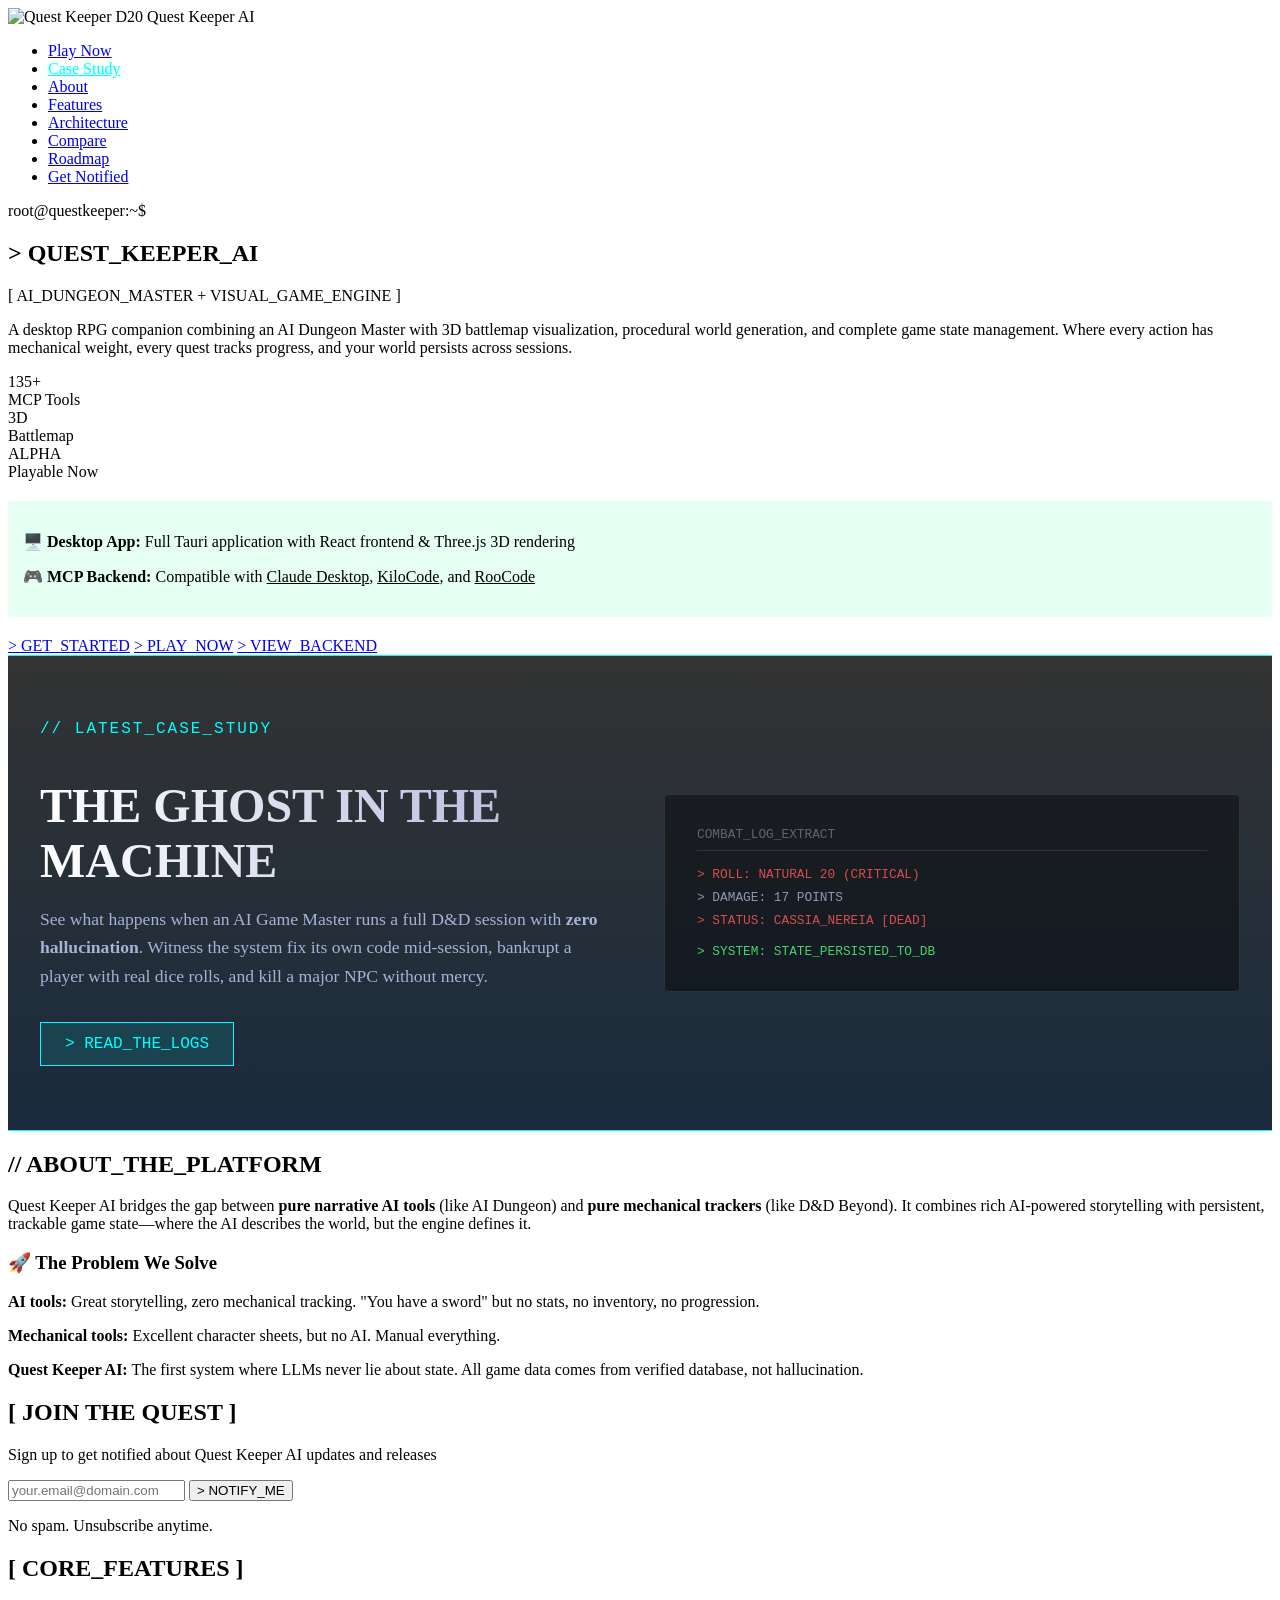
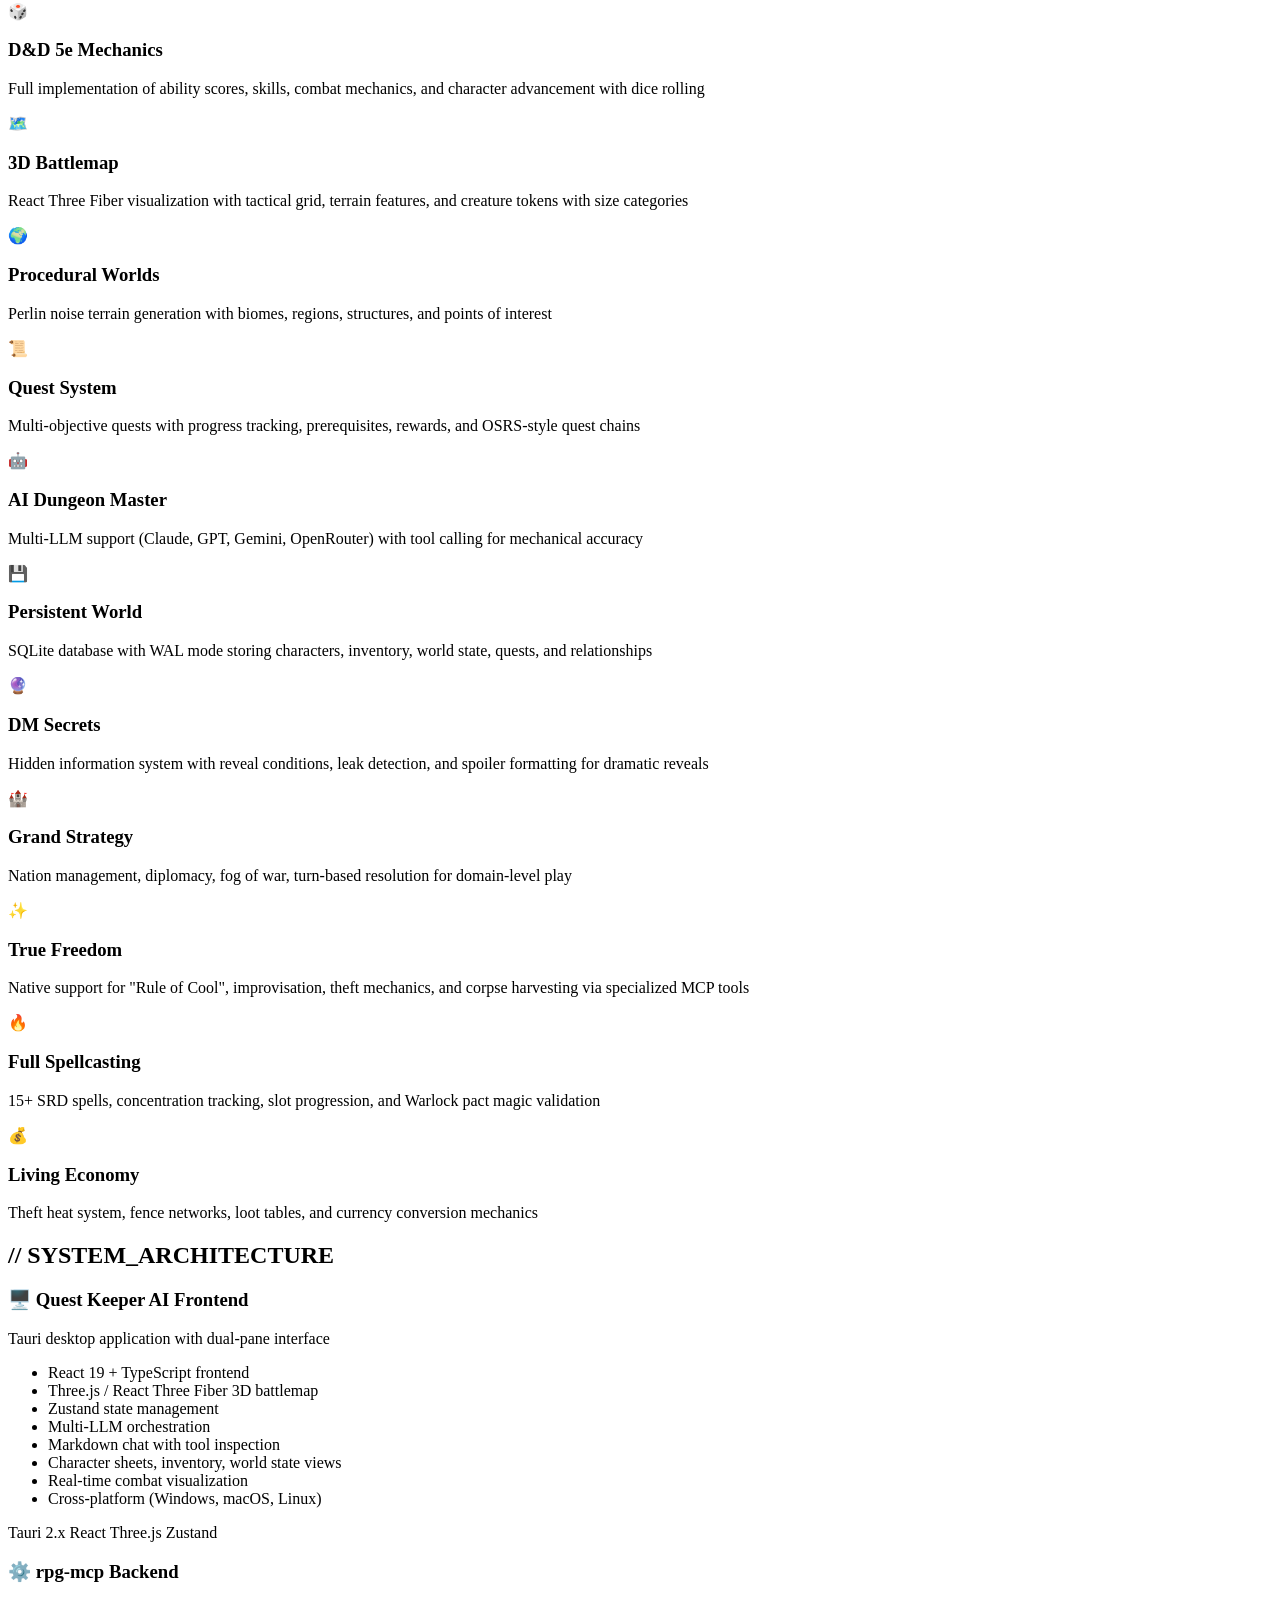
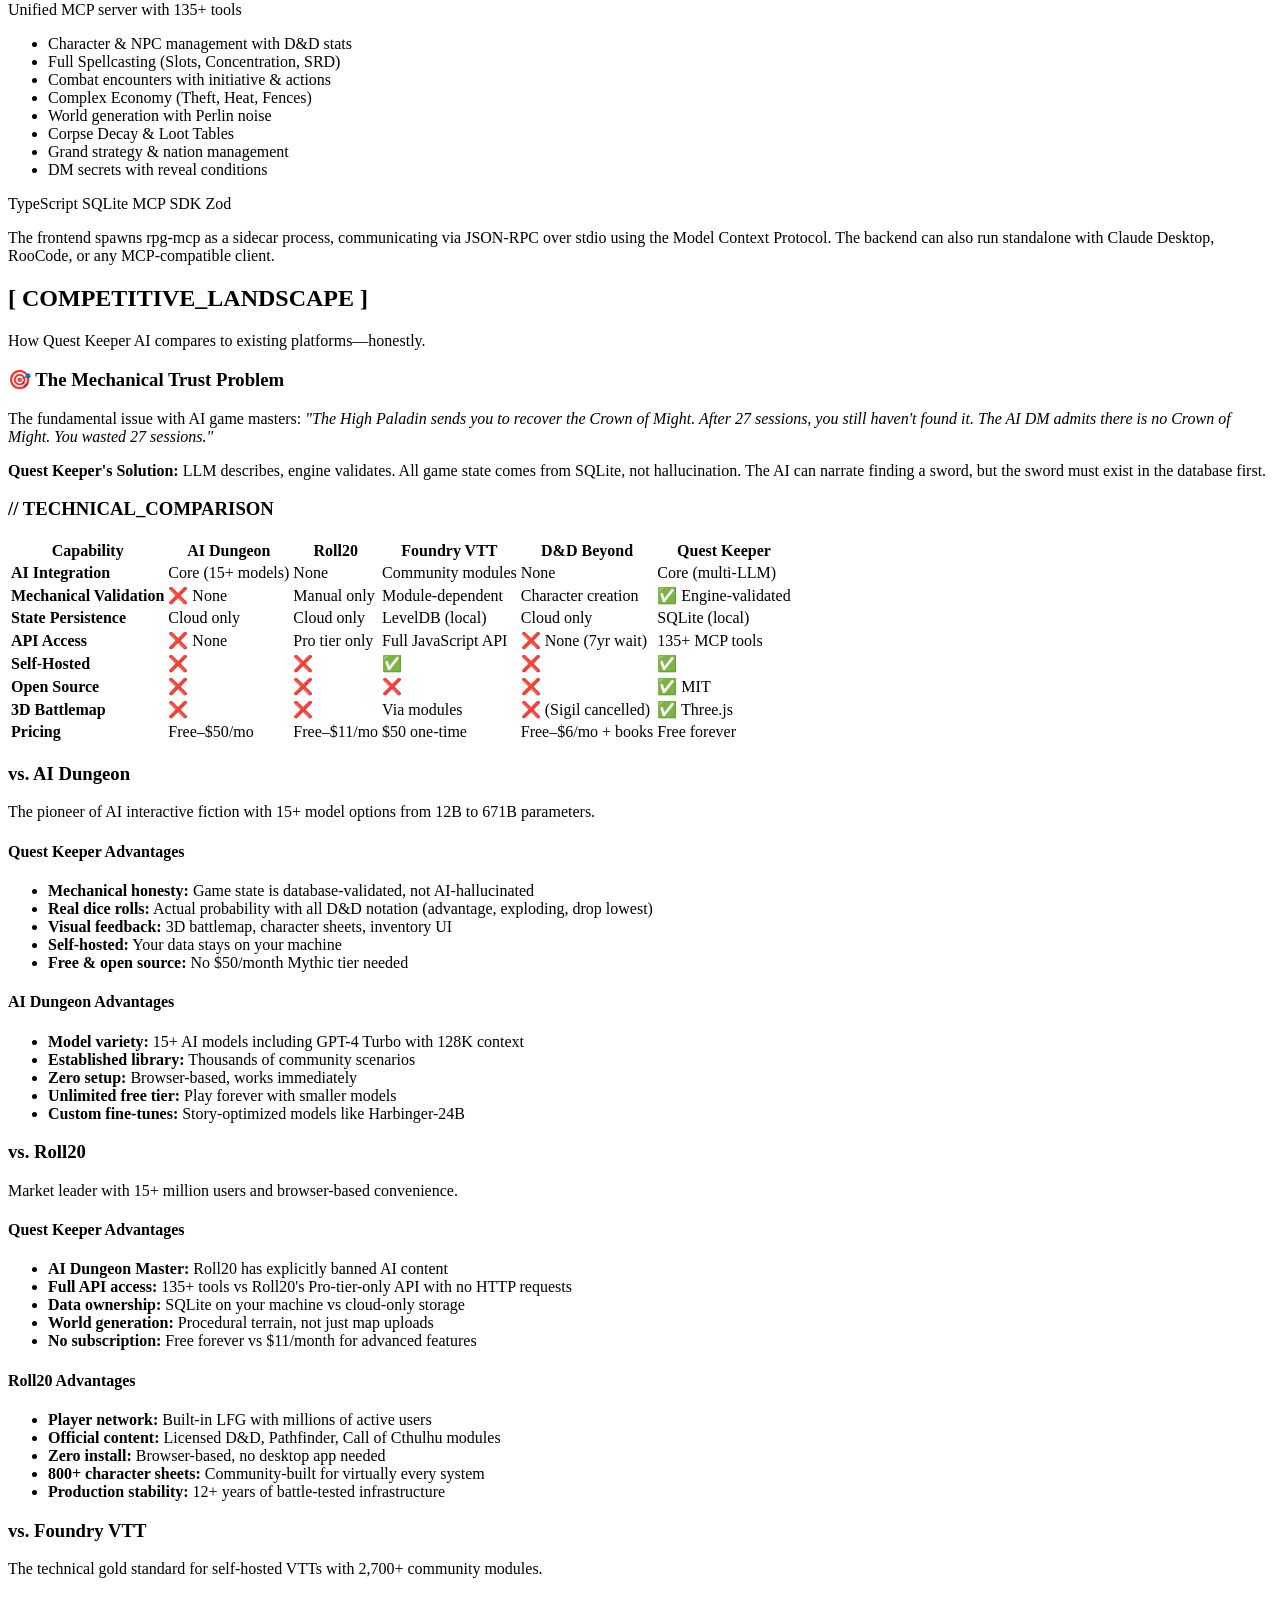
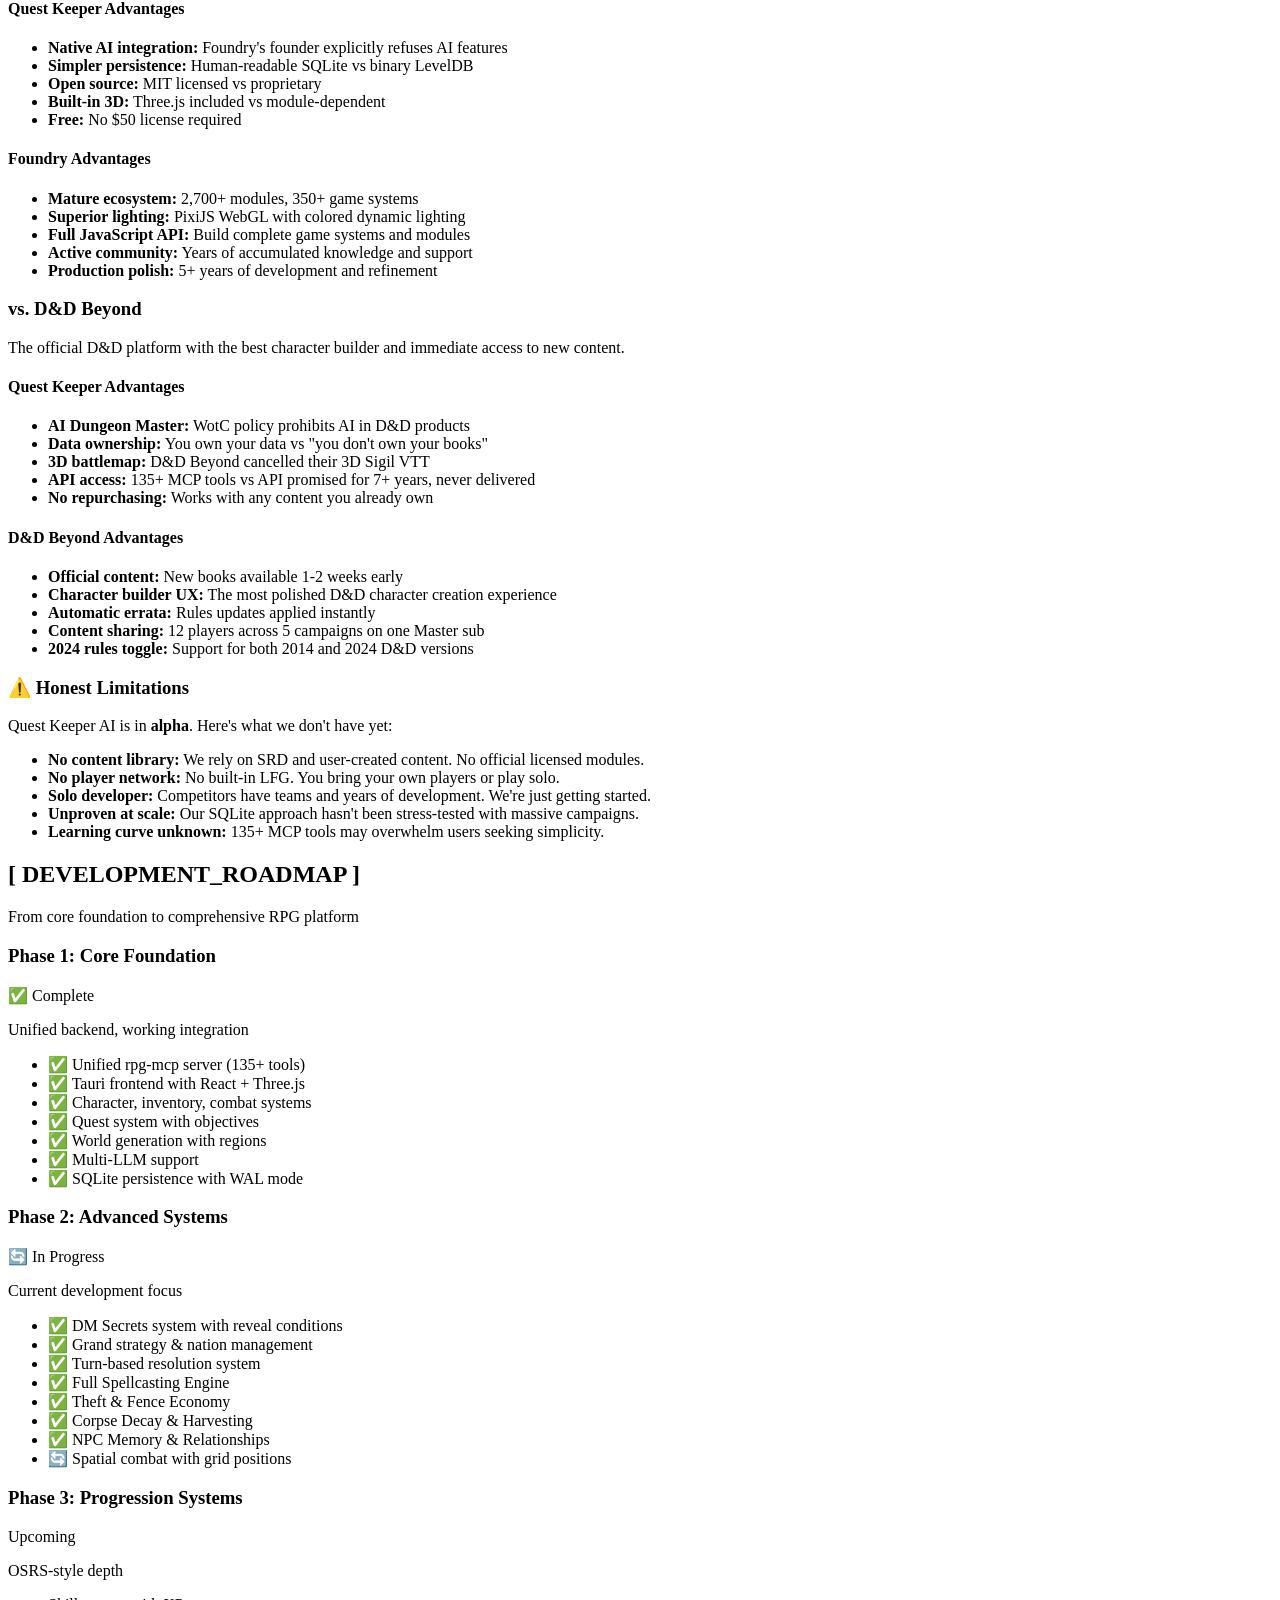
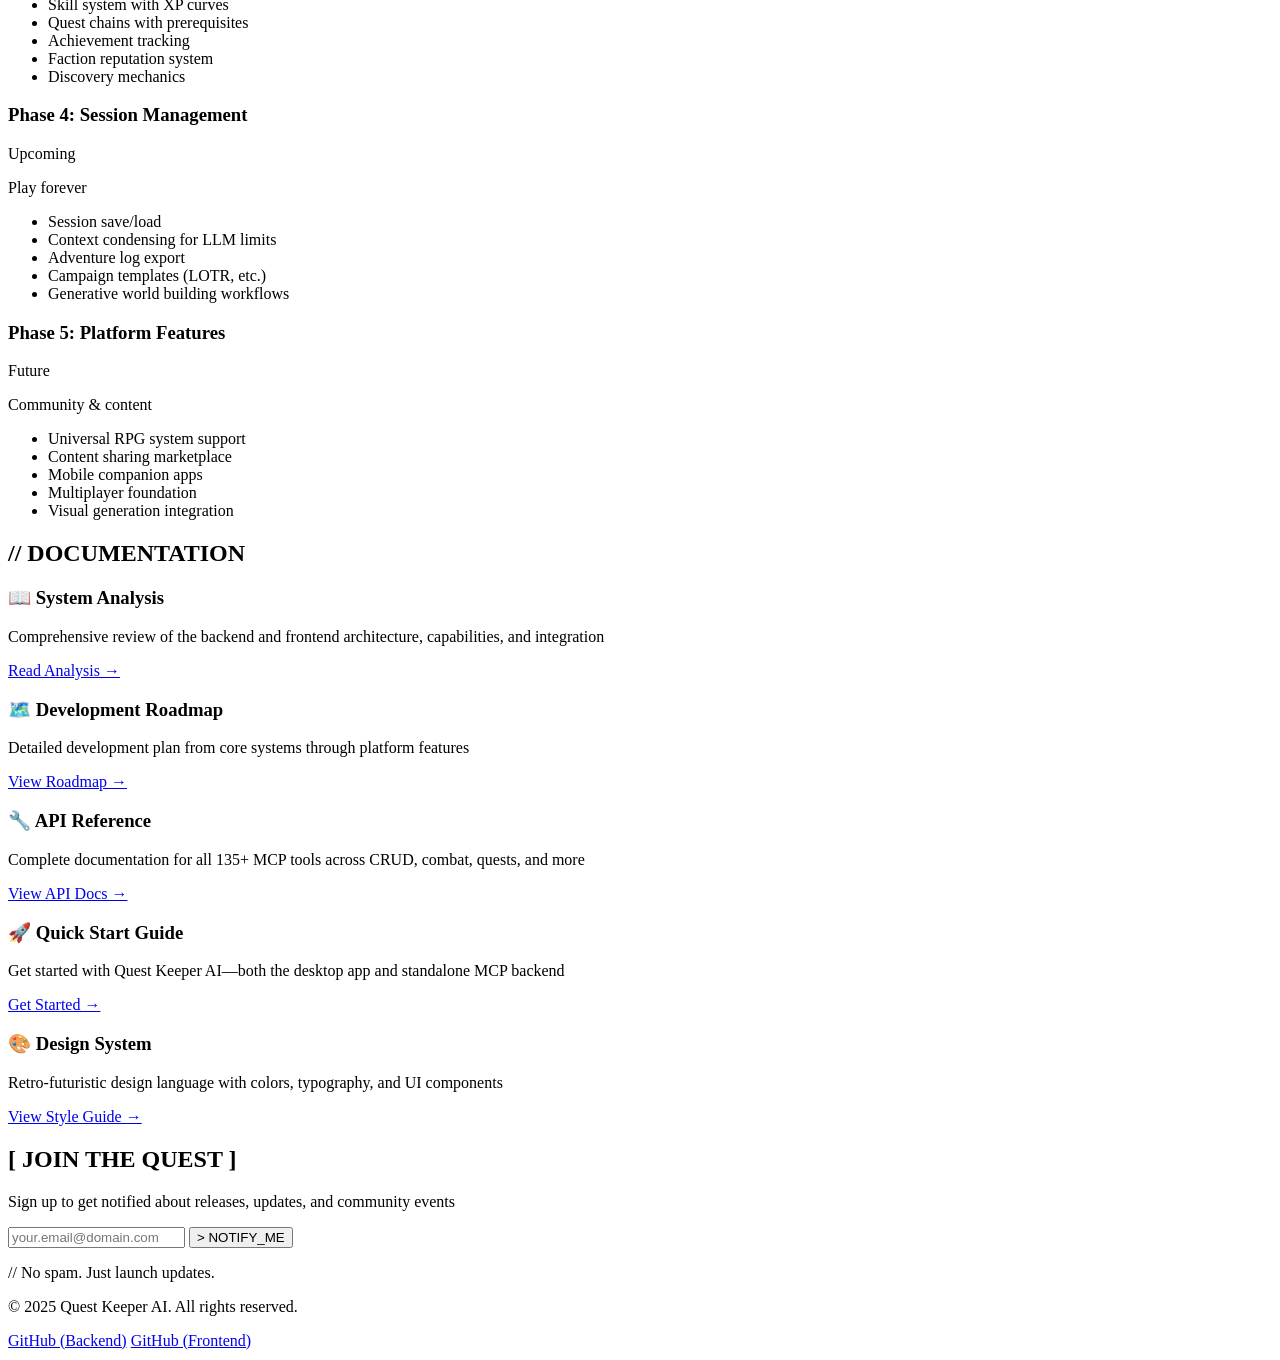
==== index.html @ 7a6593fa "feat: link production play experience" ====
<!DOCTYPE html>
<html lang="en">
  <head>
    <meta charset="UTF-8" />
    <meta name="viewport" content="width=device-width, initial-scale=1.0" />
    <title>
      Quest Keeper AI - AI-Powered RPG Companion with Visual Game Engine
    </title>
    <meta
      name="description"
      content="The first AI-powered tabletop RPG platform combining an AI Dungeon Master with 3D battlemap visualization, procedural world generation, and complete game state management."
    />
    <link rel="icon" type="image/svg+xml" href="/favicon.svg" />
    <link rel="stylesheet" href="styles.css" />
  </head>
  <body>
    <div class="container">
      <header>
        <nav>
          <div class="logo">
            <img src="/favicon.svg" alt="Quest Keeper D20" class="logo-icon" />
            Quest Keeper AI
          </div>
          <ul class="nav-links">
            <li><a href="https://play.questkeeperai.com" target="_blank" rel="noopener">Play Now</a></li>
            <li><a href="/showcase" style="color: #00ffff; text-shadow: 0 0 10px rgba(0,255,255,0.3);">Case Study</a></li>
            <li><a href="#about">About</a></li>
            <li><a href="#features">Features</a></li>
            <li><a href="#architecture">Architecture</a></li>
            <li><a href="#comparison">Compare</a></li>
            <li><a href="#roadmap">Roadmap</a></li>
            <li><a href="#signup">Get Notified</a></li>
          </ul>
        </nav>
      </header>

      <section class="hero">
        <div class="hero-content">
          <div class="terminal-prompt">root@questkeeper:~$</div>
          <h1>&gt; QUEST_KEEPER_AI</h1>
          <p class="tagline">[ AI_DUNGEON_MASTER + VISUAL_GAME_ENGINE ]</p>
          <p class="description">
            A desktop RPG companion combining an AI Dungeon Master with 3D
            battlemap visualization, procedural world generation, and complete
            game state management. Where every action has mechanical weight,
            every quest tracks progress, and your world persists across
            sessions.
          </p>
          <div class="hero-stats">
            <div class="stat">
              <div class="stat-number">135+</div>
              <div class="stat-label">MCP Tools</div>
            </div>
            <div class="stat">
              <div class="stat-number">3D</div>
              <div class="stat-label">Battlemap</div>
            </div>
            <div class="stat">
              <div class="stat-number">ALPHA</div>
              <div class="stat-label">Playable Now</div>
            </div>
          </div>
          <div
            style="
              margin: 20px 0;
              padding: 15px;
              background: rgba(0, 255, 136, 0.1);
              border: 1px solid var(--primary);
              border-radius: 4px;
            "
          >
            <p style="margin-bottom: 10px">
              <strong>🖥️ Desktop App:</strong> Full Tauri application with React
              frontend &amp; Three.js 3D rendering
            </p>
            <p>
              <strong>🎮 MCP Backend:</strong> Compatible with
              <a
                href="https://claude.ai/download"
                target="_blank"
                style="color: var(--primary)"
                >Claude Desktop</a
              >,
              <a
                href="https://kilocode.ai"
                target="_blank"
                style="color: var(--primary)"
                >KiloCode</a
              >, and
              <a
                href="https://roocode.com"
                target="_blank"
                style="color: var(--primary)"
                >RooCode</a
              >
            </p>
          </div>
          <a href="/quickstart" class="cta-button">&gt; GET_STARTED</a>
          <a
            href="https://play.questkeeperai.com"
            target="_blank"
            rel="noopener"
            class="cta-button secondary"
            >&gt; PLAY_NOW</a
          >
          <a
            href="https://github.com/Mnehmos/rpg-mcp"
            target="_blank"
            class="cta-button secondary"
            >&gt; VIEW_BACKEND</a
          >
        </div>
      </section>

      <!-- SHOWCASE PROMO -->
      <section class="showcase-promo" style="background: linear-gradient(180deg, rgba(0,0,0,0.8), rgba(0,20,40,0.9)); border-top: 1px solid #00ffff; border-bottom: 1px solid #00ffff; padding: 4rem 2rem; position: relative; overflow: hidden;">
        <div style="max-width: 1200px; margin: 0 auto; display: grid; grid-template-columns: 1fr 1fr; gap: 3rem; align-items: center;">
          <div class="promo-content">
            <div style="font-family: 'Share Tech Mono', monospace; color: #00ffff; letter-spacing: 2px; margin-bottom: 1rem;">// LATEST_CASE_STUDY</div>
            <h2 style="font-size: 3rem; margin-bottom: 1rem; background: linear-gradient(90deg, #fff, #a9b1d6); -webkit-background-clip: text; -webkit-text-fill-color: transparent; background-clip: text;">THE GHOST IN THE MACHINE</h2>
            <p style="color: #a9b1d6; font-size: 1.1rem; line-height: 1.6; margin-bottom: 2rem;">
              See what happens when an AI Game Master runs a full D&D session with <strong>zero hallucination</strong>. 
              Witness the system fix its own code mid-session, bankrupt a player with real dice rolls, and kill a major NPC without mercy.
            </p>
            <div style="display: flex; gap: 1rem;">
              <a href="/showcase" class="cta-button" style="background: rgba(0, 255, 255, 0.1); border: 1px solid #00ffff; color: #00ffff; text-decoration: none; padding: 0.75rem 1.5rem; font-family: 'Share Tech Mono', monospace;">&gt; READ_THE_LOGS</a>
            </div>
          </div>
          <div class="promo-visual" style="background: rgba(0,0,0,0.5); border: 1px solid #333; padding: 2rem; border-radius: 4px; font-family: 'IBM Plex Mono', monospace; font-size: 0.8rem; opacity: 0.8;">
            <div style="color: #6b7280; border-bottom: 1px solid #333; margin-bottom: 1rem; padding-bottom: 0.5rem;">COMBAT_LOG_EXTRACT</div>
            <div style="color: #ff5555; margin-bottom: 0.5rem;">&gt; ROLL: NATURAL 20 (CRITICAL)</div>
            <div style="color: #a9b1d6; margin-bottom: 0.5rem;">&gt; DAMAGE: 17 POINTS</div>
            <div style="color: #ff5555; margin-bottom: 0.5rem;">&gt; STATUS: CASSIA_NEREIA [DEAD]</div>
            <div style="color: #50fa7b; margin-top: 1rem;">&gt; SYSTEM: STATE_PERSISTED_TO_DB</div>
          </div>
        </div>
      </section>

      <section id="about" class="about">
        <h2>// ABOUT_THE_PLATFORM</h2>
        <p>
          Quest Keeper AI bridges the gap between
          <strong>pure narrative AI tools</strong> (like AI Dungeon) and
          <strong>pure mechanical trackers</strong> (like D&D Beyond). It
          combines rich AI-powered storytelling with persistent, trackable game
          state—where the AI describes the world, but the engine defines it.
        </p>
        <div class="key-innovation">
          <h3>🚀 The Problem We Solve</h3>
          <p>
            <strong>AI tools:</strong> Great storytelling, zero mechanical
            tracking. "You have a sword" but no stats, no inventory, no
            progression.
          </p>
          <p style="margin-top: 10px">
            <strong>Mechanical tools:</strong> Excellent character sheets, but
            no AI. Manual everything.
          </p>
          <p style="margin-top: 10px">
            <strong>Quest Keeper AI:</strong> The first system where LLMs never
            lie about state. All game data comes from verified database, not
            hallucination.
          </p>
        </div>
      </section>

      <section class="email-signup">
        <div class="signup-container">
          <h2>[ JOIN THE QUEST ]</h2>
          <p>
            Sign up to get notified about Quest Keeper AI updates and releases
          </p>
          <form
            class="signup-form"
            action="https://formspree.io/f/mnnlqvaw"
            method="POST"
          >
            <input
              type="email"
              name="email"
              placeholder="your.email@domain.com"
              required
            />
            <input
              type="hidden"
              name="_subject"
              value="New Quest Keeper AI Signup"
            />
            <button type="submit" class="signup-button">&gt; NOTIFY_ME</button>
          </form>
          <p class="privacy-note">No spam. Unsubscribe anytime.</p>
        </div>
      </section>

      <section id="features" class="features">
        <h2>[ CORE_FEATURES ]</h2>
        <div class="feature-grid">
          <div class="feature-card">
            <div class="feature-icon">🎲</div>
            <h3>D&D 5e Mechanics</h3>
            <p>
              Full implementation of ability scores, skills, combat mechanics,
              and character advancement with dice rolling
            </p>
          </div>
          <div class="feature-card">
            <div class="feature-icon">🗺️</div>
            <h3>3D Battlemap</h3>
            <p>
              React Three Fiber visualization with tactical grid, terrain
              features, and creature tokens with size categories
            </p>
          </div>
          <div class="feature-card">
            <div class="feature-icon">🌍</div>
            <h3>Procedural Worlds</h3>
            <p>
              Perlin noise terrain generation with biomes, regions, structures,
              and points of interest
            </p>
          </div>
          <div class="feature-card">
            <div class="feature-icon">📜</div>
            <h3>Quest System</h3>
            <p>
              Multi-objective quests with progress tracking, prerequisites,
              rewards, and OSRS-style quest chains
            </p>
          </div>
          <div class="feature-card">
            <div class="feature-icon">🤖</div>
            <h3>AI Dungeon Master</h3>
            <p>
              Multi-LLM support (Claude, GPT, Gemini, OpenRouter) with tool
              calling for mechanical accuracy
            </p>
          </div>
          <div class="feature-card">
            <div class="feature-icon">💾</div>
            <h3>Persistent World</h3>
            <p>
              SQLite database with WAL mode storing characters, inventory, world
              state, quests, and relationships
            </p>
          </div>
          <div class="feature-card">
            <div class="feature-icon">🔮</div>
            <h3>DM Secrets</h3>
            <p>
              Hidden information system with reveal conditions, leak detection,
              and spoiler formatting for dramatic reveals
            </p>
          </div>
          <div class="feature-card">
            <div class="feature-icon">🏰</div>
            <h3>Grand Strategy</h3>
            <p>
              Nation management, diplomacy, fog of war, turn-based resolution
              for domain-level play
            </p>
          </div>
          <div class="feature-card">
            <div class="feature-icon">✨</div>
            <h3>True Freedom</h3>
            <p>
              Native support for "Rule of Cool", improvisation, theft mechanics,
              and corpse harvesting via specialized MCP tools
            </p>
          </div>
          <div class="feature-card">
            <div class="feature-icon">🔥</div>
            <h3>Full Spellcasting</h3>
            <p>
              15+ SRD spells, concentration tracking, slot progression, and
              Warlock pact magic validation
            </p>
          </div>
          <div class="feature-card">
            <div class="feature-icon">💰</div>
            <h3>Living Economy</h3>
            <p>
              Theft heat system, fence networks, loot tables, and currency
              conversion mechanics
            </p>
          </div>
        </div>
      </section>

      <section id="architecture" class="architecture">
        <h2>// SYSTEM_ARCHITECTURE</h2>
        <div class="architecture-diagram">
          <div class="server-card">
            <h3>🖥️ Quest Keeper AI Frontend</h3>
            <p class="server-desc">
              Tauri desktop application with dual-pane interface
            </p>
            <ul class="server-features">
              <li>React 19 + TypeScript frontend</li>
              <li>Three.js / React Three Fiber 3D battlemap</li>
              <li>Zustand state management</li>
              <li>Multi-LLM orchestration</li>
              <li>Markdown chat with tool inspection</li>
              <li>Character sheets, inventory, world state views</li>
              <li>Real-time combat visualization</li>
              <li>Cross-platform (Windows, macOS, Linux)</li>
            </ul>
            <div class="tech-stack">
              <span class="tech-badge">Tauri 2.x</span>
              <span class="tech-badge">React</span>
              <span class="tech-badge">Three.js</span>
              <span class="tech-badge">Zustand</span>
            </div>
          </div>

          <div class="server-card">
            <h3>⚙️ rpg-mcp Backend</h3>
            <p class="server-desc">Unified MCP server with 135+ tools</p>
            <ul class="server-features">
              <li>Character &amp; NPC management with D&D stats</li>
              <li>Full Spellcasting (Slots, Concentration, SRD)</li>
              <li>Combat encounters with initiative &amp; actions</li>
              <li>Complex Economy (Theft, Heat, Fences)</li>
              <li>World generation with Perlin noise</li>
              <li>Corpse Decay &amp; Loot Tables</li>
              <li>Grand strategy &amp; nation management</li>
              <li>DM secrets with reveal conditions</li>
            </ul>
            <div class="tech-stack">
              <span class="tech-badge">TypeScript</span>
              <span class="tech-badge">SQLite</span>
              <span class="tech-badge">MCP SDK</span>
              <span class="tech-badge">Zod</span>
            </div>
          </div>
        </div>
        <div class="integration-note">
          <p>
            The frontend spawns rpg-mcp as a sidecar process, communicating via
            JSON-RPC over stdio using the Model Context Protocol. The backend
            can also run standalone with Claude Desktop, RooCode, or any
            MCP-compatible client.
          </p>
        </div>
      </section>

      <section id="comparison" class="comparison">
        <h2>[ COMPETITIVE_LANDSCAPE ]</h2>
        <p class="comparison-intro">
          How Quest Keeper AI compares to existing platforms—honestly.
        </p>

        <!-- The Core Problem -->
        <div class="trust-problem">
          <h3>🎯 The Mechanical Trust Problem</h3>
          <p>
            The fundamental issue with AI game masters:
            <em
              >"The High Paladin sends you to recover the Crown of Might. After
              27 sessions, you still haven't found it. The AI DM admits there is
              no Crown of Might. You wasted 27 sessions."</em
            >
          </p>
          <p style="margin-top: 10px">
            <strong>Quest Keeper's Solution:</strong> LLM describes, engine
            validates. All game state comes from SQLite, not hallucination. The
            AI can narrate finding a sword, but the sword must exist in the
            database first.
          </p>
        </div>

        <!-- Comparison Matrix -->
        <div class="comparison-matrix">
          <h3>// TECHNICAL_COMPARISON</h3>
          <div class="matrix-scroll">
            <table class="matrix-table">
              <thead>
                <tr>
                  <th>Capability</th>
                  <th>AI Dungeon</th>
                  <th>Roll20</th>
                  <th>Foundry VTT</th>
                  <th>D&D Beyond</th>
                  <th class="highlight">Quest Keeper</th>
                </tr>
              </thead>
              <tbody>
                <tr>
                  <td><strong>AI Integration</strong></td>
                  <td>Core (15+ models)</td>
                  <td>None</td>
                  <td>Community modules</td>
                  <td>None</td>
                  <td class="highlight">Core (multi-LLM)</td>
                </tr>
                <tr>
                  <td><strong>Mechanical Validation</strong></td>
                  <td>❌ None</td>
                  <td>Manual only</td>
                  <td>Module-dependent</td>
                  <td>Character creation</td>
                  <td class="highlight">✅ Engine-validated</td>
                </tr>
                <tr>
                  <td><strong>State Persistence</strong></td>
                  <td>Cloud only</td>
                  <td>Cloud only</td>
                  <td>LevelDB (local)</td>
                  <td>Cloud only</td>
                  <td class="highlight">SQLite (local)</td>
                </tr>
                <tr>
                  <td><strong>API Access</strong></td>
                  <td>❌ None</td>
                  <td>Pro tier only</td>
                  <td>Full JavaScript API</td>
                  <td>❌ None (7yr wait)</td>
                  <td class="highlight">135+ MCP tools</td>
                </tr>
                <tr>
                  <td><strong>Self-Hosted</strong></td>
                  <td>❌</td>
                  <td>❌</td>
                  <td>✅</td>
                  <td>❌</td>
                  <td class="highlight">✅</td>
                </tr>
                <tr>
                  <td><strong>Open Source</strong></td>
                  <td>❌</td>
                  <td>❌</td>
                  <td>❌</td>
                  <td>❌</td>
                  <td class="highlight">✅ MIT</td>
                </tr>
                <tr>
                  <td><strong>3D Battlemap</strong></td>
                  <td>❌</td>
                  <td>❌</td>
                  <td>Via modules</td>
                  <td>❌ (Sigil cancelled)</td>
                  <td class="highlight">✅ Three.js</td>
                </tr>
                <tr>
                  <td><strong>Pricing</strong></td>
                  <td>Free–$50/mo</td>
                  <td>Free–$11/mo</td>
                  <td>$50 one-time</td>
                  <td>Free–$6/mo + books</td>
                  <td class="highlight">Free forever</td>
                </tr>
              </tbody>
            </table>
          </div>
        </div>

        <!-- Detailed Comparisons -->
        <div class="detailed-comparisons">
          <div class="comparison-card detailed">
            <h3>vs. AI Dungeon</h3>
            <p class="competitor-desc">
              The pioneer of AI interactive fiction with 15+ model options from
              12B to 671B parameters.
            </p>
            <div class="comparison-columns">
              <div class="advantages">
                <h4>Quest Keeper Advantages</h4>
                <ul>
                  <li>
                    <strong>Mechanical honesty:</strong> Game state is
                    database-validated, not AI-hallucinated
                  </li>
                  <li>
                    <strong>Real dice rolls:</strong> Actual probability with
                    all D&D notation (advantage, exploding, drop lowest)
                  </li>
                  <li>
                    <strong>Visual feedback:</strong> 3D battlemap, character
                    sheets, inventory UI
                  </li>
                  <li>
                    <strong>Self-hosted:</strong> Your data stays on your
                    machine
                  </li>
                  <li>
                    <strong>Free &amp; open source:</strong> No $50/month Mythic
                    tier needed
                  </li>
                </ul>
              </div>
              <div class="disadvantages">
                <h4>AI Dungeon Advantages</h4>
                <ul>
                  <li>
                    <strong>Model variety:</strong> 15+ AI models including
                    GPT-4 Turbo with 128K context
                  </li>
                  <li>
                    <strong>Established library:</strong> Thousands of community
                    scenarios
                  </li>
                  <li>
                    <strong>Zero setup:</strong> Browser-based, works
                    immediately
                  </li>
                  <li>
                    <strong>Unlimited free tier:</strong> Play forever with
                    smaller models
                  </li>
                  <li>
                    <strong>Custom fine-tunes:</strong> Story-optimized models
                    like Harbinger-24B
                  </li>
                </ul>
              </div>
            </div>
          </div>

          <div class="comparison-card detailed">
            <h3>vs. Roll20</h3>
            <p class="competitor-desc">
              Market leader with 15+ million users and browser-based
              convenience.
            </p>
            <div class="comparison-columns">
              <div class="advantages">
                <h4>Quest Keeper Advantages</h4>
                <ul>
                  <li>
                    <strong>AI Dungeon Master:</strong> Roll20 has explicitly
                    banned AI content
                  </li>
                  <li>
                    <strong>Full API access:</strong> 135+ tools vs Roll20's
                    Pro-tier-only API with no HTTP requests
                  </li>
                  <li>
                    <strong>Data ownership:</strong> SQLite on your machine vs
                    cloud-only storage
                  </li>
                  <li>
                    <strong>World generation:</strong> Procedural terrain, not
                    just map uploads
                  </li>
                  <li>
                    <strong>No subscription:</strong> Free forever vs $11/month
                    for advanced features
                  </li>
                </ul>
              </div>
              <div class="disadvantages">
                <h4>Roll20 Advantages</h4>
                <ul>
                  <li>
                    <strong>Player network:</strong> Built-in LFG with millions
                    of active users
                  </li>
                  <li>
                    <strong>Official content:</strong> Licensed D&D, Pathfinder,
                    Call of Cthulhu modules
                  </li>
                  <li>
                    <strong>Zero install:</strong> Browser-based, no desktop app
                    needed
                  </li>
                  <li>
                    <strong>800+ character sheets:</strong> Community-built for
                    virtually every system
                  </li>
                  <li>
                    <strong>Production stability:</strong> 12+ years of
                    battle-tested infrastructure
                  </li>
                </ul>
              </div>
            </div>
          </div>

          <div class="comparison-card detailed">
            <h3>vs. Foundry VTT</h3>
            <p class="competitor-desc">
              The technical gold standard for self-hosted VTTs with 2,700+
              community modules.
            </p>
            <div class="comparison-columns">
              <div class="advantages">
                <h4>Quest Keeper Advantages</h4>
                <ul>
                  <li>
                    <strong>Native AI integration:</strong> Foundry's founder
                    explicitly refuses AI features
                  </li>
                  <li>
                    <strong>Simpler persistence:</strong> Human-readable SQLite
                    vs binary LevelDB
                  </li>
                  <li>
                    <strong>Open source:</strong> MIT licensed vs proprietary
                  </li>
                  <li>
                    <strong>Built-in 3D:</strong> Three.js included vs
                    module-dependent
                  </li>
                  <li><strong>Free:</strong> No $50 license required</li>
                </ul>
              </div>
              <div class="disadvantages">
                <h4>Foundry Advantages</h4>
                <ul>
                  <li>
                    <strong>Mature ecosystem:</strong> 2,700+ modules, 350+ game
                    systems
                  </li>
                  <li>
                    <strong>Superior lighting:</strong> PixiJS WebGL with
                    colored dynamic lighting
                  </li>
                  <li>
                    <strong>Full JavaScript API:</strong> Build complete game
                    systems and modules
                  </li>
                  <li>
                    <strong>Active community:</strong> Years of accumulated
                    knowledge and support
                  </li>
                  <li>
                    <strong>Production polish:</strong> 5+ years of development
                    and refinement
                  </li>
                </ul>
              </div>
            </div>
          </div>

          <div class="comparison-card detailed">
            <h3>vs. D&D Beyond</h3>
            <p class="competitor-desc">
              The official D&D platform with the best character builder and
              immediate access to new content.
            </p>
            <div class="comparison-columns">
              <div class="advantages">
                <h4>Quest Keeper Advantages</h4>
                <ul>
                  <li>
                    <strong>AI Dungeon Master:</strong> WotC policy prohibits AI
                    in D&D products
                  </li>
                  <li>
                    <strong>Data ownership:</strong> You own your data vs "you
                    don't own your books"
                  </li>
                  <li>
                    <strong>3D battlemap:</strong> D&D Beyond cancelled their 3D
                    Sigil VTT
                  </li>
                  <li>
                    <strong>API access:</strong> 135+ MCP tools vs API promised
                    for 7+ years, never delivered
                  </li>
                  <li>
                    <strong>No repurchasing:</strong> Works with any content you
                    already own
                  </li>
                </ul>
              </div>
              <div class="disadvantages">
                <h4>D&D Beyond Advantages</h4>
                <ul>
                  <li>
                    <strong>Official content:</strong> New books available 1-2
                    weeks early
                  </li>
                  <li>
                    <strong>Character builder UX:</strong> The most polished D&D
                    character creation experience
                  </li>
                  <li>
                    <strong>Automatic errata:</strong> Rules updates applied
                    instantly
                  </li>
                  <li>
                    <strong>Content sharing:</strong> 12 players across 5
                    campaigns on one Master sub
                  </li>
                  <li>
                    <strong>2024 rules toggle:</strong> Support for both 2014
                    and 2024 D&D versions
                  </li>
                </ul>
              </div>
            </div>
          </div>
        </div>

        <!-- Honest Limitations -->
        <div class="limitations">
          <h3>⚠️ Honest Limitations</h3>
          <p>
            Quest Keeper AI is in <strong>alpha</strong>. Here's what we don't
            have yet:
          </p>
          <ul class="limitation-list">
            <li>
              <strong>No content library:</strong> We rely on SRD and
              user-created content. No official licensed modules.
            </li>
            <li>
              <strong>No player network:</strong> No built-in LFG. You bring
              your own players or play solo.
            </li>
            <li>
              <strong>Solo developer:</strong> Competitors have teams and years
              of development. We're just getting started.
            </li>
            <li>
              <strong>Unproven at scale:</strong> Our SQLite approach hasn't
              been stress-tested with massive campaigns.
            </li>
            <li>
              <strong>Learning curve unknown:</strong> 135+ MCP tools may
              overwhelm users seeking simplicity.
            </li>
          </ul>
        </div>
      </section>

      <section id="roadmap" class="roadmap">
        <h2>[ DEVELOPMENT_ROADMAP ]</h2>
        <p class="roadmap-intro">
          From core foundation to comprehensive RPG platform
        </p>

        <div class="timeline">
          <div class="phase phase-complete">
            <div class="phase-header">
              <h3>Phase 1: Core Foundation</h3>
              <span class="phase-status complete">✅ Complete</span>
            </div>
            <p class="phase-duration">Unified backend, working integration</p>
            <ul class="phase-deliverables">
              <li>✅ Unified rpg-mcp server (135+ tools)</li>
              <li>✅ Tauri frontend with React + Three.js</li>
              <li>✅ Character, inventory, combat systems</li>
              <li>✅ Quest system with objectives</li>
              <li>✅ World generation with regions</li>
              <li>✅ Multi-LLM support</li>
              <li>✅ SQLite persistence with WAL mode</li>
            </ul>
          </div>

          <div class="phase phase-complete">
            <div class="phase-header">
              <h3>Phase 2: Advanced Systems</h3>
              <span class="phase-status complete">🔄 In Progress</span>
            </div>
            <p class="phase-duration">Current development focus</p>
            <ul class="phase-deliverables">
              <li>✅ DM Secrets system with reveal conditions</li>
              <li>✅ Grand strategy &amp; nation management</li>
              <li>✅ Turn-based resolution system</li>
              <li>✅ Full Spellcasting Engine</li>
              <li>✅ Theft &amp; Fence Economy</li>
              <li>✅ Corpse Decay &amp; Harvesting</li>
              <li>✅ NPC Memory &amp; Relationships</li>
              <li>🔄 Spatial combat with grid positions</li>
            </ul>
          </div>

          <div class="phase">
            <div class="phase-header">
              <h3>Phase 3: Progression Systems</h3>
              <span class="phase-status upcoming">Upcoming</span>
            </div>
            <p class="phase-duration">OSRS-style depth</p>
            <ul class="phase-deliverables">
              <li>Skill system with XP curves</li>
              <li>Quest chains with prerequisites</li>
              <li>Achievement tracking</li>
              <li>Faction reputation system</li>
              <li>Discovery mechanics</li>
            </ul>
          </div>

          <div class="phase">
            <div class="phase-header">
              <h3>Phase 4: Session Management</h3>
              <span class="phase-status upcoming">Upcoming</span>
            </div>
            <p class="phase-duration">Play forever</p>
            <ul class="phase-deliverables">
              <li>Session save/load</li>
              <li>Context condensing for LLM limits</li>
              <li>Adventure log export</li>
              <li>Campaign templates (LOTR, etc.)</li>
              <li>Generative world building workflows</li>
            </ul>
          </div>

          <div class="phase">
            <div class="phase-header">
              <h3>Phase 5: Platform Features</h3>
              <span class="phase-status upcoming">Future</span>
            </div>
            <p class="phase-duration">Community &amp; content</p>
            <ul class="phase-deliverables">
              <li>Universal RPG system support</li>
              <li>Content sharing marketplace</li>
              <li>Mobile companion apps</li>
              <li>Multiplayer foundation</li>
              <li>Visual generation integration</li>
            </ul>
          </div>
        </div>
      </section>

      <section id="docs" class="documentation">
        <h2>// DOCUMENTATION</h2>
        <div class="docs-grid">
          <div class="doc-card">
            <h3>📖 System Analysis</h3>
            <p>
              Comprehensive review of the backend and frontend architecture,
              capabilities, and integration
            </p>
            <a href="/analysis" class="doc-link">Read Analysis →</a>
          </div>
          <div class="doc-card">
            <h3>🗺️ Development Roadmap</h3>
            <p>
              Detailed development plan from core systems through platform
              features
            </p>
            <a href="/roadmap" class="doc-link">View Roadmap →</a>
          </div>
          <div class="doc-card">
            <h3>🔧 API Reference</h3>
            <p>
              Complete documentation for all 135+ MCP tools across CRUD, combat,
              quests, and more
            </p>
            <a href="/api-reference" class="doc-link">View API Docs →</a>
          </div>
          <div class="doc-card">
            <h3>🚀 Quick Start Guide</h3>
            <p>
              Get started with Quest Keeper AI—both the desktop app and
              standalone MCP backend
            </p>
            <a href="/quickstart" class="doc-link">Get Started →</a>
          </div>
          <div class="doc-card">
            <h3>🎨 Design System</h3>
            <p>
              Retro-futuristic design language with colors, typography, and UI
              components
            </p>
            <a href="/style-guide" class="doc-link">View Style Guide →</a>
          </div>
        </div>
      </section>

      <section id="signup" class="signup">
        <h2>[ JOIN THE QUEST ]</h2>
        <p>
          Sign up to get notified about releases, updates, and community events
        </p>
        <form
          action="https://formspree.io/f/mnnlqvaw"
          method="POST"
          class="signup-form"
          id="signupForm"
        >
          <input
            type="email"
            name="email"
            placeholder="your.email@domain.com"
            required
          />
          <input
            type="hidden"
            name="_subject"
            value="New Quest Keeper AI Signup"
          />
          <button type="submit" class="submit-button">&gt; NOTIFY_ME</button>
        </form>
        <p class="signup-note">// No spam. Just launch updates.</p>
      </section>

      <footer>
        <p>&copy; 2025 Quest Keeper AI. All rights reserved.</p>
        <div class="social-links">
          <a
            href="https://github.com/Mnehmos/rpg-mcp"
            target="_blank"
            class="social-link"
            >GitHub (Backend)</a
          >
          <a
            href="https://github.com/Mnehmos/QuestKeeperAI-v2"
            target="_blank"
            class="social-link"
            >GitHub (Frontend)</a
          >
        </div>
      </footer>
    </div>

    <script>
      // Smooth scrolling for navigation links
      document.querySelectorAll('a[href^="#"]').forEach((anchor) => {
        anchor.addEventListener("click", function (e) {
          e.preventDefault();
          const target = document.querySelector(this.getAttribute("href"));
          if (target) {
            target.scrollIntoView({ behavior: "smooth", block: "start" });
          }
        });
      });

      // Intersection Observer for Scroll Animations
      const observerOptions = {
        root: null,
        rootMargin: "0px",
        threshold: 0.1,
      };

      const observer = new IntersectionObserver((entries, observer) => {
        entries.forEach((entry) => {
          if (entry.isIntersecting) {
            entry.target.classList.add("visible");
            observer.unobserve(entry.target); // Only animate once
          }
        });
      }, observerOptions);

      document
        .querySelectorAll(
          "section, .feature-card, .stat, .server-card, .comparison-card, .doc-card, .phase"
        )
        .forEach((el) => {
          el.classList.add("reveal");
          observer.observe(el);
        });

      // Typing Effect for Hero Title
      const heroTitle = document.querySelector(".hero-content h1");
      if (heroTitle) {
        const text = heroTitle.innerText;
        heroTitle.innerText = "";
        heroTitle.style.opacity = "1"; // Ensure it's visible before typing

        let i = 0;
        function typeWriter() {
          if (i < text.length) {
            heroTitle.innerHTML += text.charAt(i);
            i++;
            setTimeout(typeWriter, 50); // Typing speed
          } else {
            heroTitle.style.animation = "glow-pulse 3s ease-in-out infinite"; // Re-enable glow after typing
          }
        }
        // delayed start
        setTimeout(typeWriter, 500);
      }
    </script>
  </body>
</html>
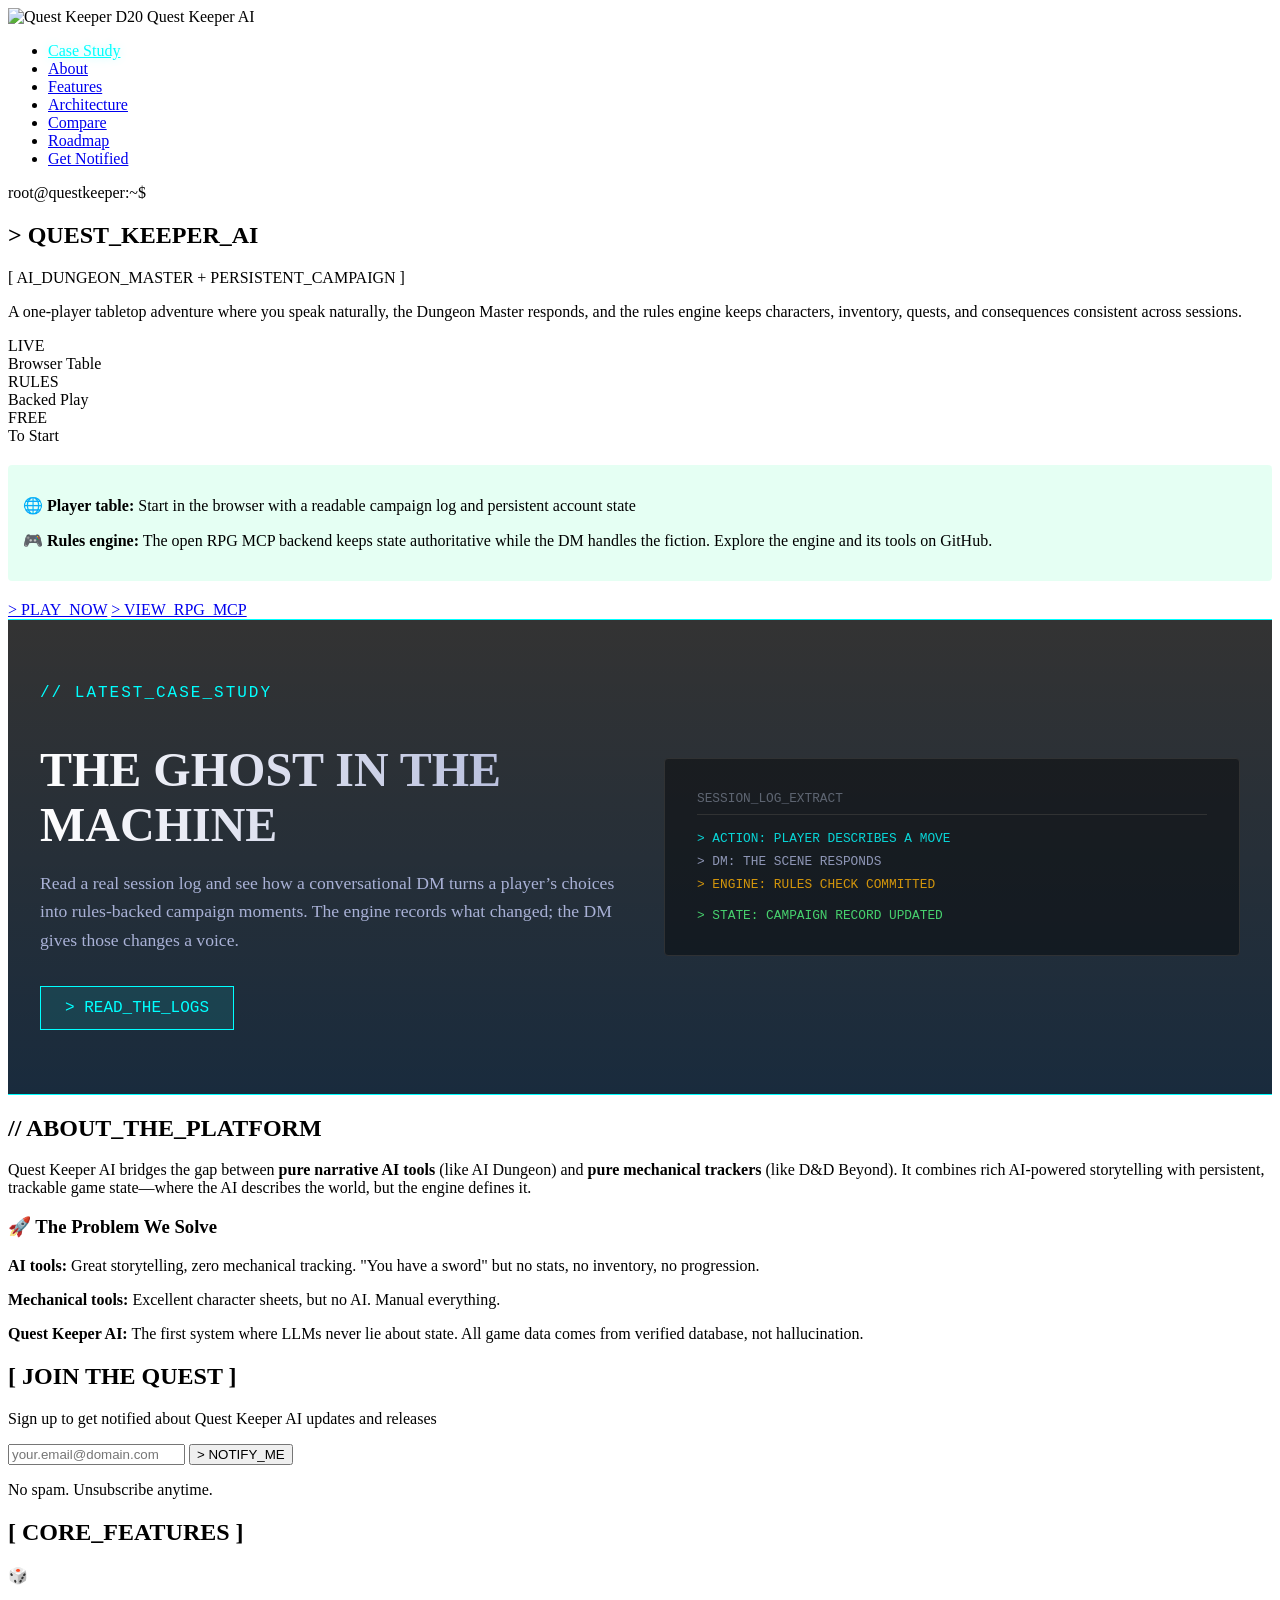
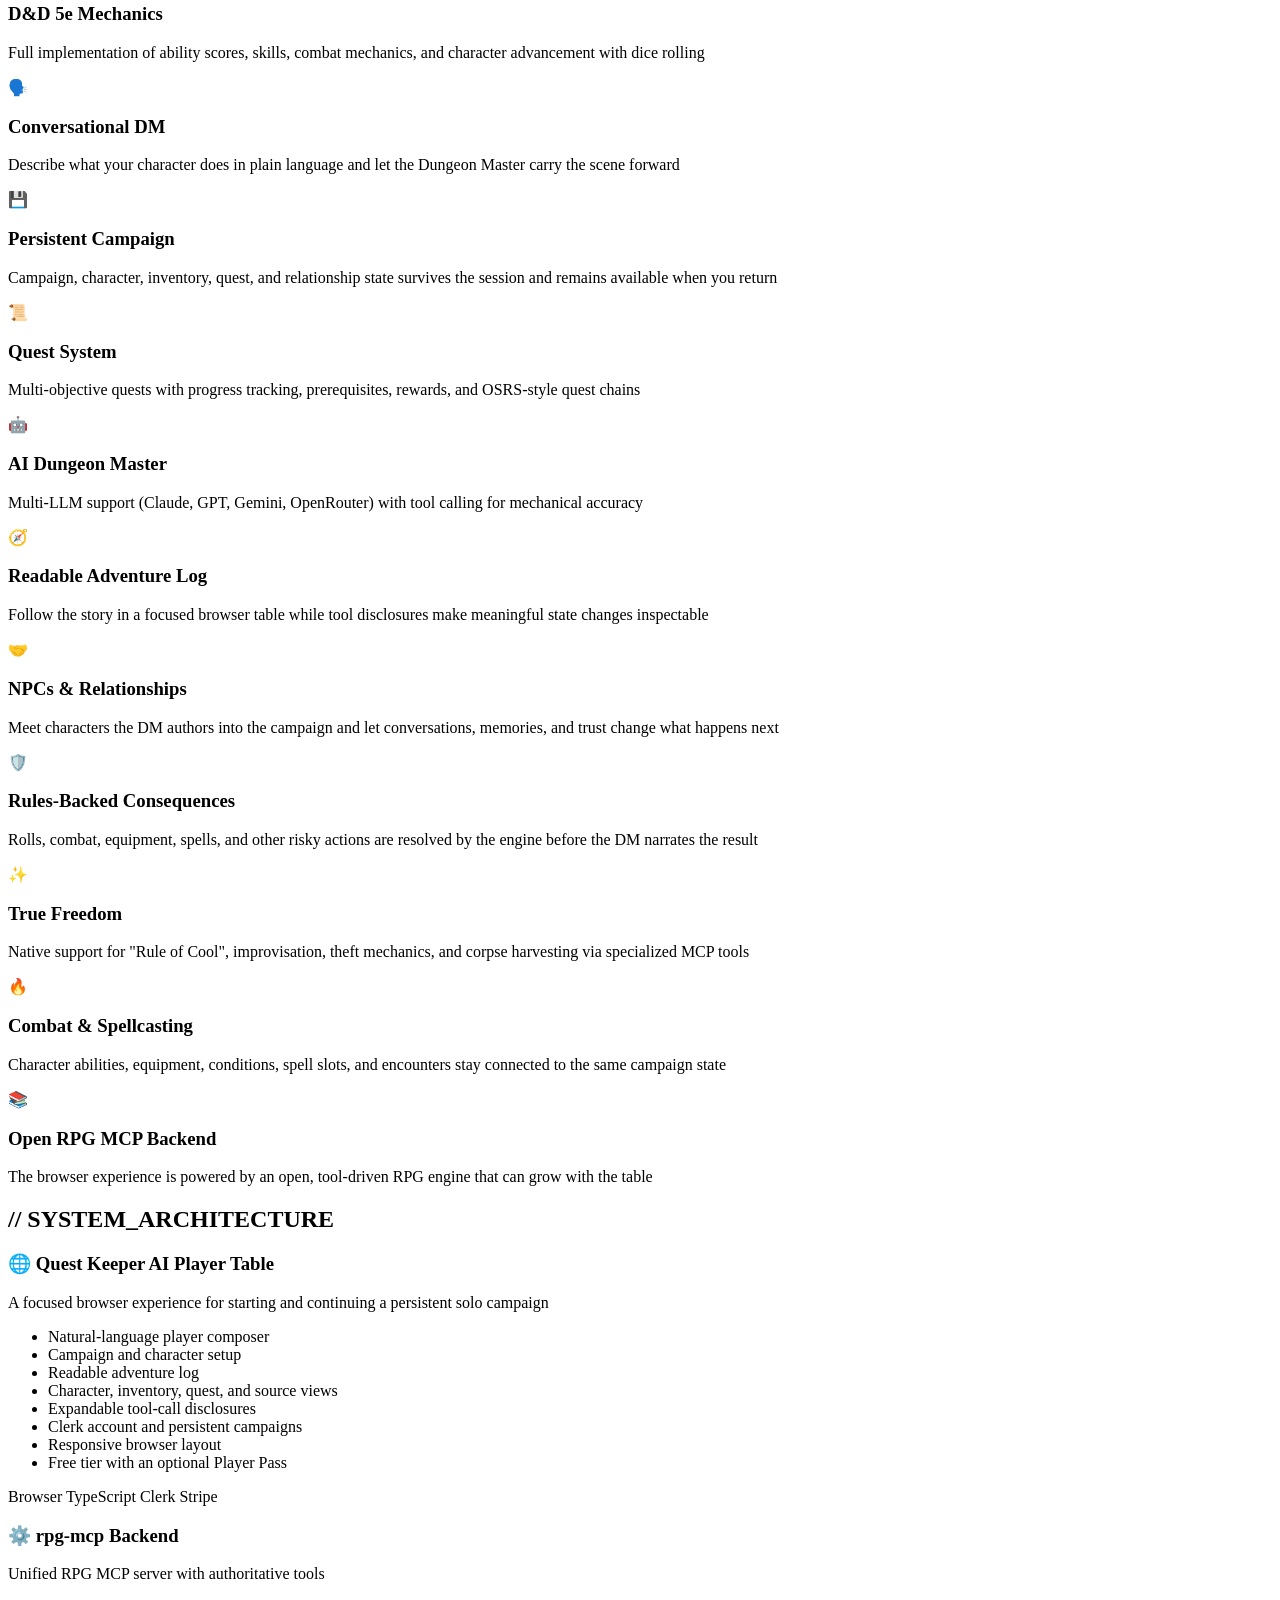
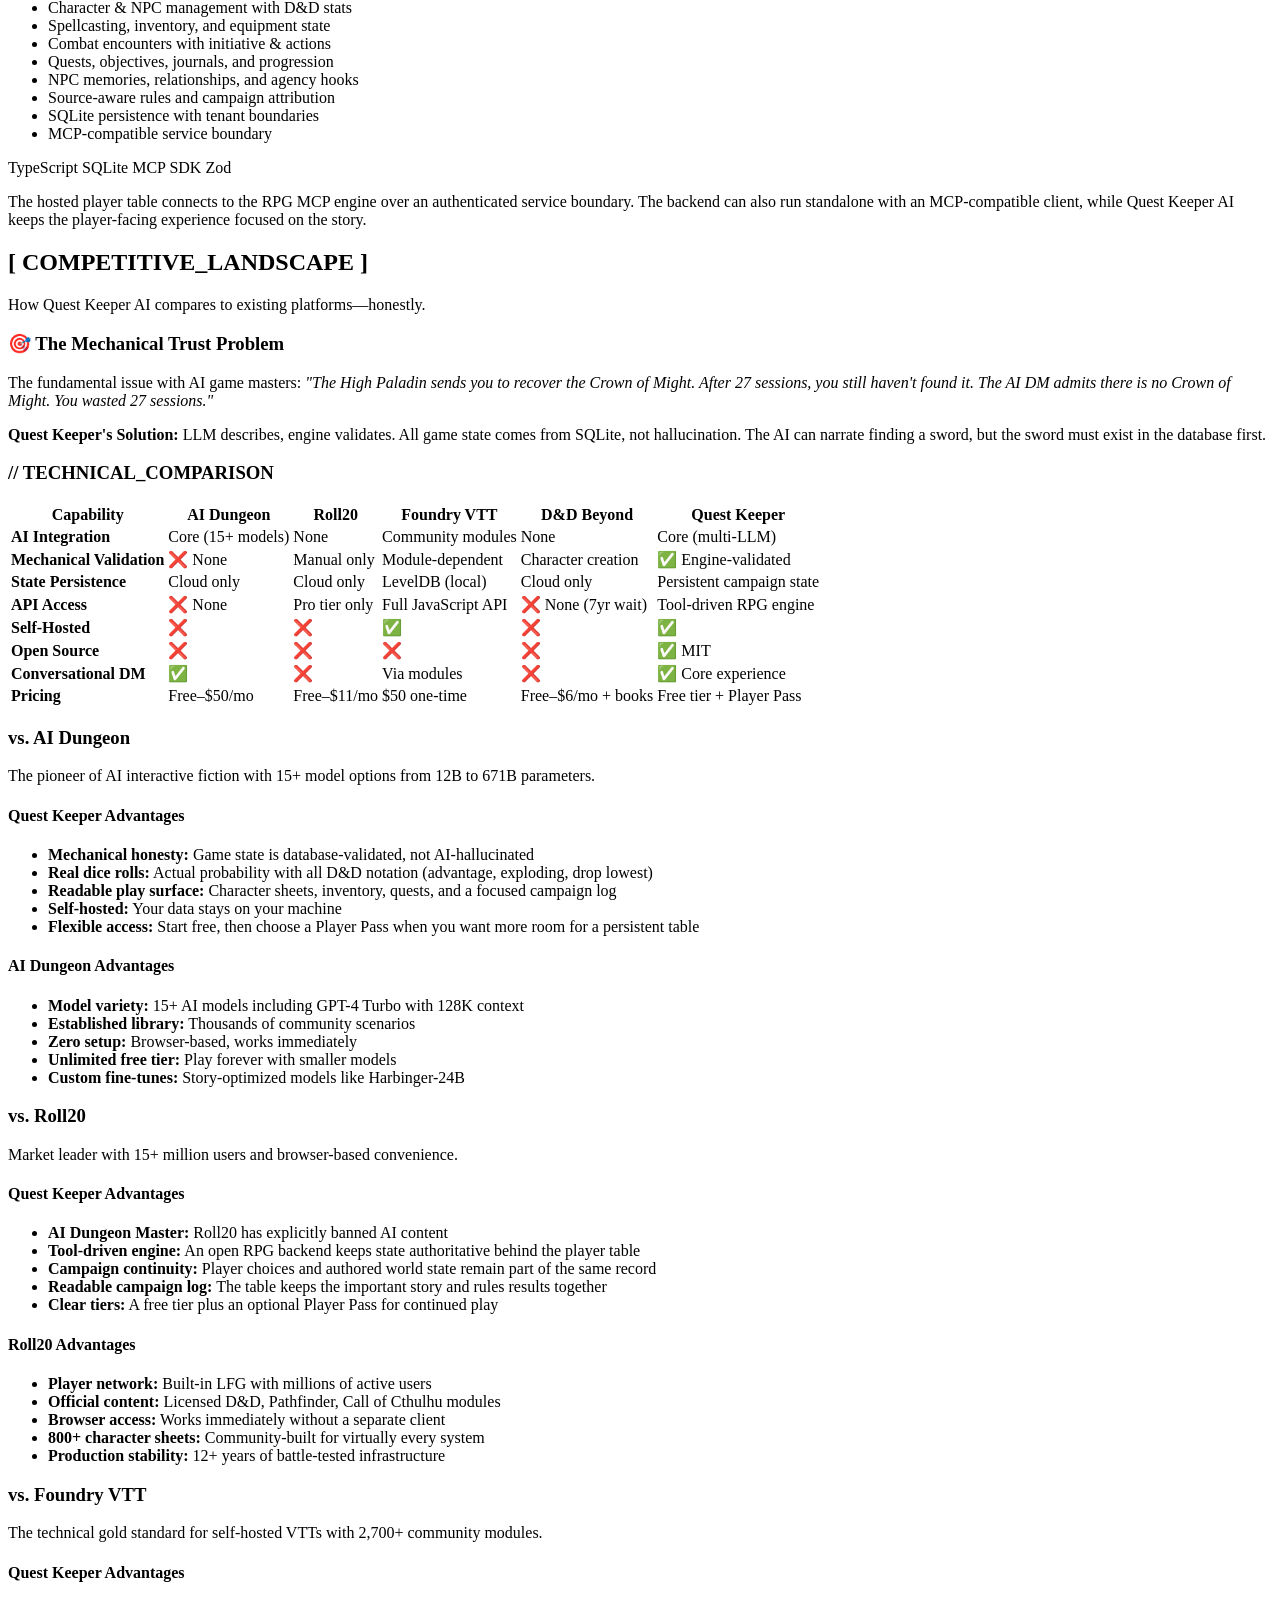
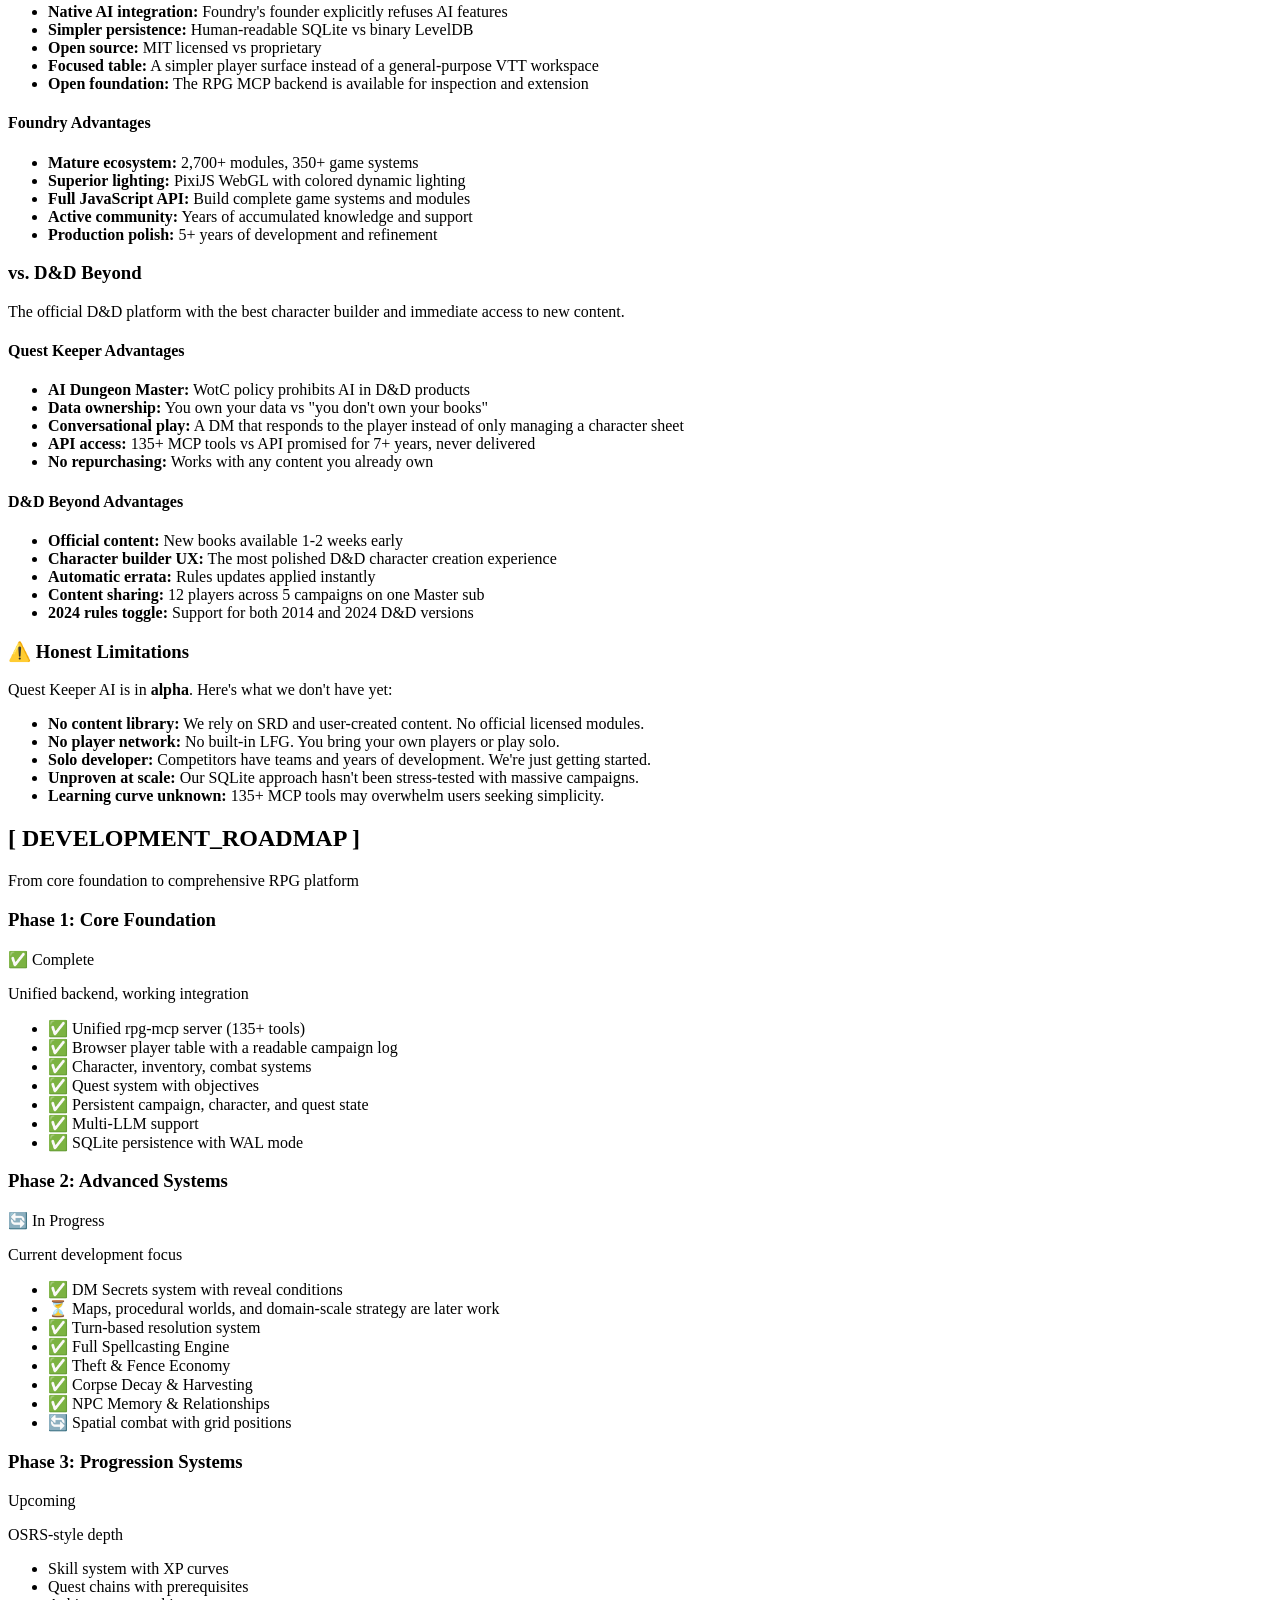
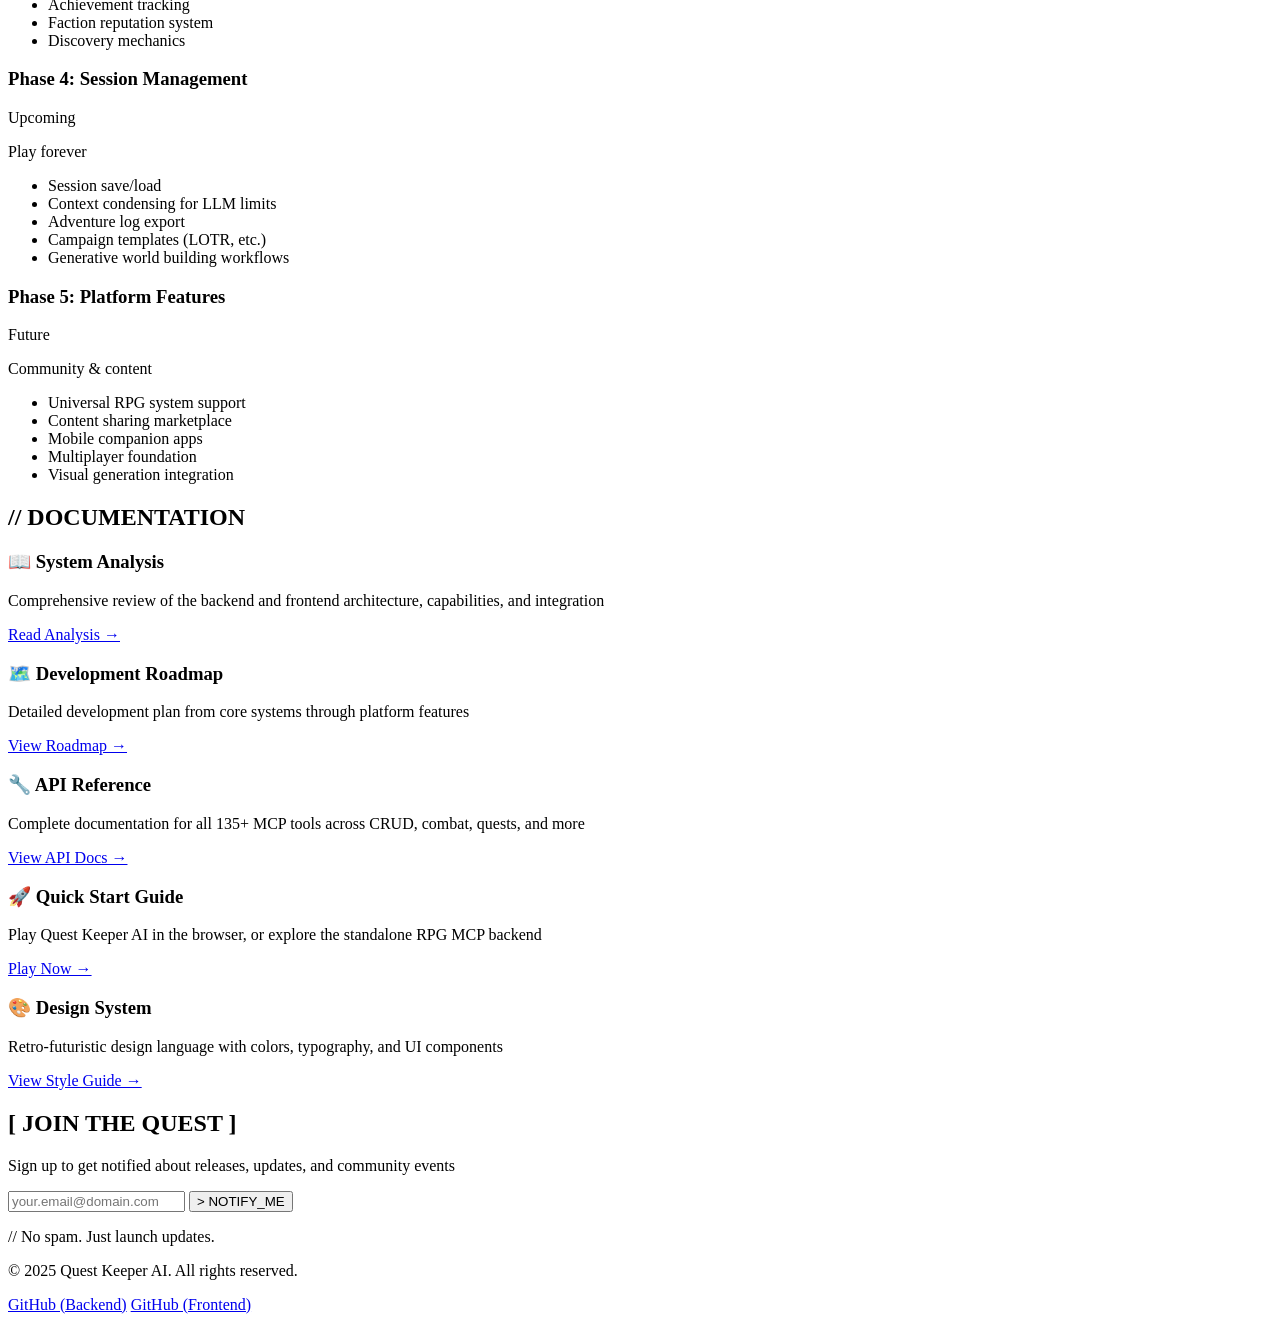
==== commit a18adb02: "refine browser-first Quest Keeper marketing" ====
--- a/index.html
+++ b/index.html
@@ -3,12 +3,10 @@
   <head>
     <meta charset="UTF-8" />
     <meta name="viewport" content="width=device-width, initial-scale=1.0" />
-    <title>
-      Quest Keeper AI - AI-Powered RPG Companion with Visual Game Engine
-    </title>
+    <title>Quest Keeper AI - A tabletop adventure that remembers</title>
     <meta
       name="description"
-      content="The first AI-powered tabletop RPG platform combining an AI Dungeon Master with 3D battlemap visualization, procedural world generation, and complete game state management."
+      content="A one-player tabletop adventure with a conversational Dungeon Master and rules-backed persistent campaign state."
     />
     <link rel="icon" type="image/svg+xml" href="/favicon.svg" />
     <link rel="stylesheet" href="styles.css" />
@@ -22,7 +20,6 @@
             Quest Keeper AI
           </div>
           <ul class="nav-links">
-            <li><a href="https://play.questkeeperai.com" target="_blank" rel="noopener">Play Now</a></li>
             <li><a href="/showcase" style="color: #00ffff; text-shadow: 0 0 10px rgba(0,255,255,0.3);">Case Study</a></li>
             <li><a href="#about">About</a></li>
             <li><a href="#features">Features</a></li>
@@ -38,26 +35,24 @@
         <div class="hero-content">
           <div class="terminal-prompt">root@questkeeper:~$</div>
           <h1>&gt; QUEST_KEEPER_AI</h1>
-          <p class="tagline">[ AI_DUNGEON_MASTER + VISUAL_GAME_ENGINE ]</p>
+          <p class="tagline">[ AI_DUNGEON_MASTER + PERSISTENT_CAMPAIGN ]</p>
           <p class="description">
-            A desktop RPG companion combining an AI Dungeon Master with 3D
-            battlemap visualization, procedural world generation, and complete
-            game state management. Where every action has mechanical weight,
-            every quest tracks progress, and your world persists across
-            sessions.
+            A one-player tabletop adventure where you speak naturally, the
+            Dungeon Master responds, and the rules engine keeps characters,
+            inventory, quests, and consequences consistent across sessions.
           </p>
           <div class="hero-stats">
             <div class="stat">
-              <div class="stat-number">135+</div>
-              <div class="stat-label">MCP Tools</div>
+              <div class="stat-number">LIVE</div>
+              <div class="stat-label">Browser Table</div>
             </div>
             <div class="stat">
-              <div class="stat-number">3D</div>
-              <div class="stat-label">Battlemap</div>
+              <div class="stat-number">RULES</div>
+              <div class="stat-label">Backed Play</div>
             </div>
             <div class="stat">
-              <div class="stat-number">ALPHA</div>
-              <div class="stat-label">Playable Now</div>
+              <div class="stat-number">FREE</div>
+              <div class="stat-label">To Start</div>
             </div>
           </div>
           <div
@@ -70,44 +65,21 @@
             "
           >
             <p style="margin-bottom: 10px">
-              <strong>🖥️ Desktop App:</strong> Full Tauri application with React
-              frontend &amp; Three.js 3D rendering
-            </p>
-            <p>
-              <strong>🎮 MCP Backend:</strong> Compatible with
-              <a
-                href="https://claude.ai/download"
-                target="_blank"
-                style="color: var(--primary)"
-                >Claude Desktop</a
-              >,
-              <a
-                href="https://kilocode.ai"
-                target="_blank"
-                style="color: var(--primary)"
-                >KiloCode</a
-              >, and
-              <a
-                href="https://roocode.com"
-                target="_blank"
-                style="color: var(--primary)"
-                >RooCode</a
-              >
-            </p>
-          </div>
-          <a href="/quickstart" class="cta-button">&gt; GET_STARTED</a>
-          <a
-            href="https://play.questkeeperai.com"
-            target="_blank"
-            rel="noopener"
-            class="cta-button secondary"
-            >&gt; PLAY_NOW</a
-          >
+              <strong>🌐 Player table:</strong> Start in the browser with a
+              readable campaign log and persistent account state
+            </p>
+            <p>
+              <strong>🎮 Rules engine:</strong> The open RPG MCP backend keeps
+              state authoritative while the DM handles the fiction. Explore
+              the engine and its tools on GitHub.
+            </p>
+          </div>
+          <a href="https://play.questkeeperai.com/" class="cta-button">&gt; PLAY_NOW</a>
           <a
             href="https://github.com/Mnehmos/rpg-mcp"
             target="_blank"
             class="cta-button secondary"
-            >&gt; VIEW_BACKEND</a
+            >&gt; VIEW_RPG_MCP</a
           >
         </div>
       </section>
@@ -119,19 +91,20 @@
             <div style="font-family: 'Share Tech Mono', monospace; color: #00ffff; letter-spacing: 2px; margin-bottom: 1rem;">// LATEST_CASE_STUDY</div>
             <h2 style="font-size: 3rem; margin-bottom: 1rem; background: linear-gradient(90deg, #fff, #a9b1d6); -webkit-background-clip: text; -webkit-text-fill-color: transparent; background-clip: text;">THE GHOST IN THE MACHINE</h2>
             <p style="color: #a9b1d6; font-size: 1.1rem; line-height: 1.6; margin-bottom: 2rem;">
-              See what happens when an AI Game Master runs a full D&D session with <strong>zero hallucination</strong>. 
-              Witness the system fix its own code mid-session, bankrupt a player with real dice rolls, and kill a major NPC without mercy.
+              Read a real session log and see how a conversational DM turns a
+              player’s choices into rules-backed campaign moments. The engine
+              records what changed; the DM gives those changes a voice.
             </p>
             <div style="display: flex; gap: 1rem;">
               <a href="/showcase" class="cta-button" style="background: rgba(0, 255, 255, 0.1); border: 1px solid #00ffff; color: #00ffff; text-decoration: none; padding: 0.75rem 1.5rem; font-family: 'Share Tech Mono', monospace;">&gt; READ_THE_LOGS</a>
             </div>
           </div>
           <div class="promo-visual" style="background: rgba(0,0,0,0.5); border: 1px solid #333; padding: 2rem; border-radius: 4px; font-family: 'IBM Plex Mono', monospace; font-size: 0.8rem; opacity: 0.8;">
-            <div style="color: #6b7280; border-bottom: 1px solid #333; margin-bottom: 1rem; padding-bottom: 0.5rem;">COMBAT_LOG_EXTRACT</div>
-            <div style="color: #ff5555; margin-bottom: 0.5rem;">&gt; ROLL: NATURAL 20 (CRITICAL)</div>
-            <div style="color: #a9b1d6; margin-bottom: 0.5rem;">&gt; DAMAGE: 17 POINTS</div>
-            <div style="color: #ff5555; margin-bottom: 0.5rem;">&gt; STATUS: CASSIA_NEREIA [DEAD]</div>
-            <div style="color: #50fa7b; margin-top: 1rem;">&gt; SYSTEM: STATE_PERSISTED_TO_DB</div>
+            <div style="color: #6b7280; border-bottom: 1px solid #333; margin-bottom: 1rem; padding-bottom: 0.5rem;">SESSION_LOG_EXTRACT</div>
+            <div style="color: #00ffff; margin-bottom: 0.5rem;">&gt; ACTION: PLAYER DESCRIBES A MOVE</div>
+            <div style="color: #a9b1d6; margin-bottom: 0.5rem;">&gt; DM: THE SCENE RESPONDS</div>
+            <div style="color: #ffb000; margin-bottom: 0.5rem;">&gt; ENGINE: RULES CHECK COMMITTED</div>
+            <div style="color: #50fa7b; margin-top: 1rem;">&gt; STATE: CAMPAIGN RECORD UPDATED</div>
           </div>
         </div>
       </section>
@@ -204,19 +177,19 @@
             </p>
           </div>
           <div class="feature-card">
-            <div class="feature-icon">🗺️</div>
-            <h3>3D Battlemap</h3>
-            <p>
-              React Three Fiber visualization with tactical grid, terrain
-              features, and creature tokens with size categories
-            </p>
-          </div>
-          <div class="feature-card">
-            <div class="feature-icon">🌍</div>
-            <h3>Procedural Worlds</h3>
-            <p>
-              Perlin noise terrain generation with biomes, regions, structures,
-              and points of interest
+            <div class="feature-icon">🗣️</div>
+            <h3>Conversational DM</h3>
+            <p>
+              Describe what your character does in plain language and let the
+              Dungeon Master carry the scene forward
+            </p>
+          </div>
+          <div class="feature-card">
+            <div class="feature-icon">💾</div>
+            <h3>Persistent Campaign</h3>
+            <p>
+              Campaign, character, inventory, quest, and relationship state
+              survives the session and remains available when you return
             </p>
           </div>
           <div class="feature-card">
@@ -236,27 +209,27 @@
             </p>
           </div>
           <div class="feature-card">
-            <div class="feature-icon">💾</div>
-            <h3>Persistent World</h3>
-            <p>
-              SQLite database with WAL mode storing characters, inventory, world
-              state, quests, and relationships
-            </p>
-          </div>
-          <div class="feature-card">
-            <div class="feature-icon">🔮</div>
-            <h3>DM Secrets</h3>
-            <p>
-              Hidden information system with reveal conditions, leak detection,
-              and spoiler formatting for dramatic reveals
-            </p>
-          </div>
-          <div class="feature-card">
-            <div class="feature-icon">🏰</div>
-            <h3>Grand Strategy</h3>
-            <p>
-              Nation management, diplomacy, fog of war, turn-based resolution
-              for domain-level play
+            <div class="feature-icon">🧭</div>
+            <h3>Readable Adventure Log</h3>
+            <p>
+              Follow the story in a focused browser table while tool disclosures
+              make meaningful state changes inspectable
+            </p>
+          </div>
+          <div class="feature-card">
+            <div class="feature-icon">🤝</div>
+            <h3>NPCs &amp; Relationships</h3>
+            <p>
+              Meet characters the DM authors into the campaign and let
+              conversations, memories, and trust change what happens next
+            </p>
+          </div>
+          <div class="feature-card">
+            <div class="feature-icon">🛡️</div>
+            <h3>Rules-Backed Consequences</h3>
+            <p>
+              Rolls, combat, equipment, spells, and other risky actions are
+              resolved by the engine before the DM narrates the result
             </p>
           </div>
           <div class="feature-card">
@@ -269,18 +242,18 @@
           </div>
           <div class="feature-card">
             <div class="feature-icon">🔥</div>
-            <h3>Full Spellcasting</h3>
-            <p>
-              15+ SRD spells, concentration tracking, slot progression, and
-              Warlock pact magic validation
-            </p>
-          </div>
-          <div class="feature-card">
-            <div class="feature-icon">💰</div>
-            <h3>Living Economy</h3>
-            <p>
-              Theft heat system, fence networks, loot tables, and currency
-              conversion mechanics
+            <h3>Combat &amp; Spellcasting</h3>
+            <p>
+              Character abilities, equipment, conditions, spell slots, and
+              encounters stay connected to the same campaign state
+            </p>
+          </div>
+          <div class="feature-card">
+            <div class="feature-icon">📚</div>
+            <h3>Open RPG MCP Backend</h3>
+            <p>
+              The browser experience is powered by an open, tool-driven RPG
+              engine that can grow with the table
             </p>
           </div>
         </div>
@@ -290,40 +263,41 @@
         <h2>// SYSTEM_ARCHITECTURE</h2>
         <div class="architecture-diagram">
           <div class="server-card">
-            <h3>🖥️ Quest Keeper AI Frontend</h3>
+            <h3>🌐 Quest Keeper AI Player Table</h3>
             <p class="server-desc">
-              Tauri desktop application with dual-pane interface
+              A focused browser experience for starting and continuing a
+              persistent solo campaign
             </p>
             <ul class="server-features">
-              <li>React 19 + TypeScript frontend</li>
-              <li>Three.js / React Three Fiber 3D battlemap</li>
-              <li>Zustand state management</li>
-              <li>Multi-LLM orchestration</li>
-              <li>Markdown chat with tool inspection</li>
-              <li>Character sheets, inventory, world state views</li>
-              <li>Real-time combat visualization</li>
-              <li>Cross-platform (Windows, macOS, Linux)</li>
+              <li>Natural-language player composer</li>
+              <li>Campaign and character setup</li>
+              <li>Readable adventure log</li>
+              <li>Character, inventory, quest, and source views</li>
+              <li>Expandable tool-call disclosures</li>
+              <li>Clerk account and persistent campaigns</li>
+              <li>Responsive browser layout</li>
+              <li>Free tier with an optional Player Pass</li>
             </ul>
             <div class="tech-stack">
-              <span class="tech-badge">Tauri 2.x</span>
-              <span class="tech-badge">React</span>
-              <span class="tech-badge">Three.js</span>
-              <span class="tech-badge">Zustand</span>
+              <span class="tech-badge">Browser</span>
+              <span class="tech-badge">TypeScript</span>
+              <span class="tech-badge">Clerk</span>
+              <span class="tech-badge">Stripe</span>
             </div>
           </div>
 
           <div class="server-card">
             <h3>⚙️ rpg-mcp Backend</h3>
-            <p class="server-desc">Unified MCP server with 135+ tools</p>
+            <p class="server-desc">Unified RPG MCP server with authoritative tools</p>
             <ul class="server-features">
               <li>Character &amp; NPC management with D&D stats</li>
-              <li>Full Spellcasting (Slots, Concentration, SRD)</li>
+              <li>Spellcasting, inventory, and equipment state</li>
               <li>Combat encounters with initiative &amp; actions</li>
-              <li>Complex Economy (Theft, Heat, Fences)</li>
-              <li>World generation with Perlin noise</li>
-              <li>Corpse Decay &amp; Loot Tables</li>
-              <li>Grand strategy &amp; nation management</li>
-              <li>DM secrets with reveal conditions</li>
+              <li>Quests, objectives, journals, and progression</li>
+              <li>NPC memories, relationships, and agency hooks</li>
+              <li>Source-aware rules and campaign attribution</li>
+              <li>SQLite persistence with tenant boundaries</li>
+              <li>MCP-compatible service boundary</li>
             </ul>
             <div class="tech-stack">
               <span class="tech-badge">TypeScript</span>
@@ -335,10 +309,10 @@
         </div>
         <div class="integration-note">
           <p>
-            The frontend spawns rpg-mcp as a sidecar process, communicating via
-            JSON-RPC over stdio using the Model Context Protocol. The backend
-            can also run standalone with Claude Desktop, RooCode, or any
-            MCP-compatible client.
+            The hosted player table connects to the RPG MCP engine over an
+            authenticated service boundary. The backend can also run standalone
+            with an MCP-compatible client, while Quest Keeper AI keeps the
+            player-facing experience focused on the story.
           </p>
         </div>
       </section>
@@ -406,7 +380,7 @@
                   <td>Cloud only</td>
                   <td>LevelDB (local)</td>
                   <td>Cloud only</td>
-                  <td class="highlight">SQLite (local)</td>
+                  <td class="highlight">Persistent campaign state</td>
                 </tr>
                 <tr>
                   <td><strong>API Access</strong></td>
@@ -414,7 +388,7 @@
                   <td>Pro tier only</td>
                   <td>Full JavaScript API</td>
                   <td>❌ None (7yr wait)</td>
-                  <td class="highlight">135+ MCP tools</td>
+                  <td class="highlight">Tool-driven RPG engine</td>
                 </tr>
                 <tr>
                   <td><strong>Self-Hosted</strong></td>
@@ -433,12 +407,12 @@
                   <td class="highlight">✅ MIT</td>
                 </tr>
                 <tr>
-                  <td><strong>3D Battlemap</strong></td>
-                  <td>❌</td>
+                  <td><strong>Conversational DM</strong></td>
+                  <td>✅</td>
                   <td>❌</td>
                   <td>Via modules</td>
-                  <td>❌ (Sigil cancelled)</td>
-                  <td class="highlight">✅ Three.js</td>
+                  <td>❌</td>
+                  <td class="highlight">✅ Core experience</td>
                 </tr>
                 <tr>
                   <td><strong>Pricing</strong></td>
@@ -446,7 +420,7 @@
                   <td>Free–$11/mo</td>
                   <td>$50 one-time</td>
                   <td>Free–$6/mo + books</td>
-                  <td class="highlight">Free forever</td>
+                  <td class="highlight">Free tier + Player Pass</td>
                 </tr>
               </tbody>
             </table>
@@ -474,16 +448,16 @@
                     all D&D notation (advantage, exploding, drop lowest)
                   </li>
                   <li>
-                    <strong>Visual feedback:</strong> 3D battlemap, character
-                    sheets, inventory UI
+                    <strong>Readable play surface:</strong> Character sheets,
+                    inventory, quests, and a focused campaign log
                   </li>
                   <li>
                     <strong>Self-hosted:</strong> Your data stays on your
                     machine
                   </li>
                   <li>
-                    <strong>Free &amp; open source:</strong> No $50/month Mythic
-                    tier needed
+                    <strong>Flexible access:</strong> Start free, then choose a
+                    Player Pass when you want more room for a persistent table
                   </li>
                 </ul>
               </div>
@@ -530,20 +504,20 @@
                     banned AI content
                   </li>
                   <li>
-                    <strong>Full API access:</strong> 135+ tools vs Roll20's
-                    Pro-tier-only API with no HTTP requests
-                  </li>
-                  <li>
-                    <strong>Data ownership:</strong> SQLite on your machine vs
-                    cloud-only storage
-                  </li>
-                  <li>
-                    <strong>World generation:</strong> Procedural terrain, not
-                    just map uploads
-                  </li>
-                  <li>
-                    <strong>No subscription:</strong> Free forever vs $11/month
-                    for advanced features
+                    <strong>Tool-driven engine:</strong> An open RPG backend
+                    keeps state authoritative behind the player table
+                  </li>
+                  <li>
+                    <strong>Campaign continuity:</strong> Player choices and
+                    authored world state remain part of the same record
+                  </li>
+                  <li>
+                    <strong>Readable campaign log:</strong> The table keeps the
+                    important story and rules results together
+                  </li>
+                  <li>
+                    <strong>Clear tiers:</strong> A free tier plus an optional
+                    Player Pass for continued play
                   </li>
                 </ul>
               </div>
@@ -559,8 +533,8 @@
                     Call of Cthulhu modules
                   </li>
                   <li>
-                    <strong>Zero install:</strong> Browser-based, no desktop app
-                    needed
+                    <strong>Browser access:</strong> Works immediately without a
+                    separate client
                   </li>
                   <li>
                     <strong>800+ character sheets:</strong> Community-built for
@@ -597,10 +571,11 @@
                     <strong>Open source:</strong> MIT licensed vs proprietary
                   </li>
                   <li>
-                    <strong>Built-in 3D:</strong> Three.js included vs
-                    module-dependent
-                  </li>
-                  <li><strong>Free:</strong> No $50 license required</li>
+                    <strong>Focused table:</strong> A simpler player surface
+                    instead of a general-purpose VTT workspace
+                  </li>
+                  <li><strong>Open foundation:</strong> The RPG MCP backend is
+                    available for inspection and extension</li>
                 </ul>
               </div>
               <div class="disadvantages">
@@ -650,8 +625,8 @@
                     don't own your books"
                   </li>
                   <li>
-                    <strong>3D battlemap:</strong> D&D Beyond cancelled their 3D
-                    Sigil VTT
+                    <strong>Conversational play:</strong> A DM that responds to
+                    the player instead of only managing a character sheet
                   </li>
                   <li>
                     <strong>API access:</strong> 135+ MCP tools vs API promised
@@ -739,10 +714,10 @@
             <p class="phase-duration">Unified backend, working integration</p>
             <ul class="phase-deliverables">
               <li>✅ Unified rpg-mcp server (135+ tools)</li>
-              <li>✅ Tauri frontend with React + Three.js</li>
+              <li>✅ Browser player table with a readable campaign log</li>
               <li>✅ Character, inventory, combat systems</li>
               <li>✅ Quest system with objectives</li>
-              <li>✅ World generation with regions</li>
+              <li>✅ Persistent campaign, character, and quest state</li>
               <li>✅ Multi-LLM support</li>
               <li>✅ SQLite persistence with WAL mode</li>
             </ul>
@@ -756,7 +731,7 @@
             <p class="phase-duration">Current development focus</p>
             <ul class="phase-deliverables">
               <li>✅ DM Secrets system with reveal conditions</li>
-              <li>✅ Grand strategy &amp; nation management</li>
+              <li>⏳ Maps, procedural worlds, and domain-scale strategy are later work</li>
               <li>✅ Turn-based resolution system</li>
               <li>✅ Full Spellcasting Engine</li>
               <li>✅ Theft &amp; Fence Economy</li>
@@ -843,10 +818,10 @@
           <div class="doc-card">
             <h3>🚀 Quick Start Guide</h3>
             <p>
-              Get started with Quest Keeper AI—both the desktop app and
-              standalone MCP backend
-            </p>
-            <a href="/quickstart" class="doc-link">Get Started →</a>
+              Play Quest Keeper AI in the browser, or explore the standalone
+              RPG MCP backend
+            </p>
+            <a href="https://play.questkeeperai.com/" class="doc-link">Play Now →</a>
           </div>
           <div class="doc-card">
             <h3>🎨 Design System</h3>
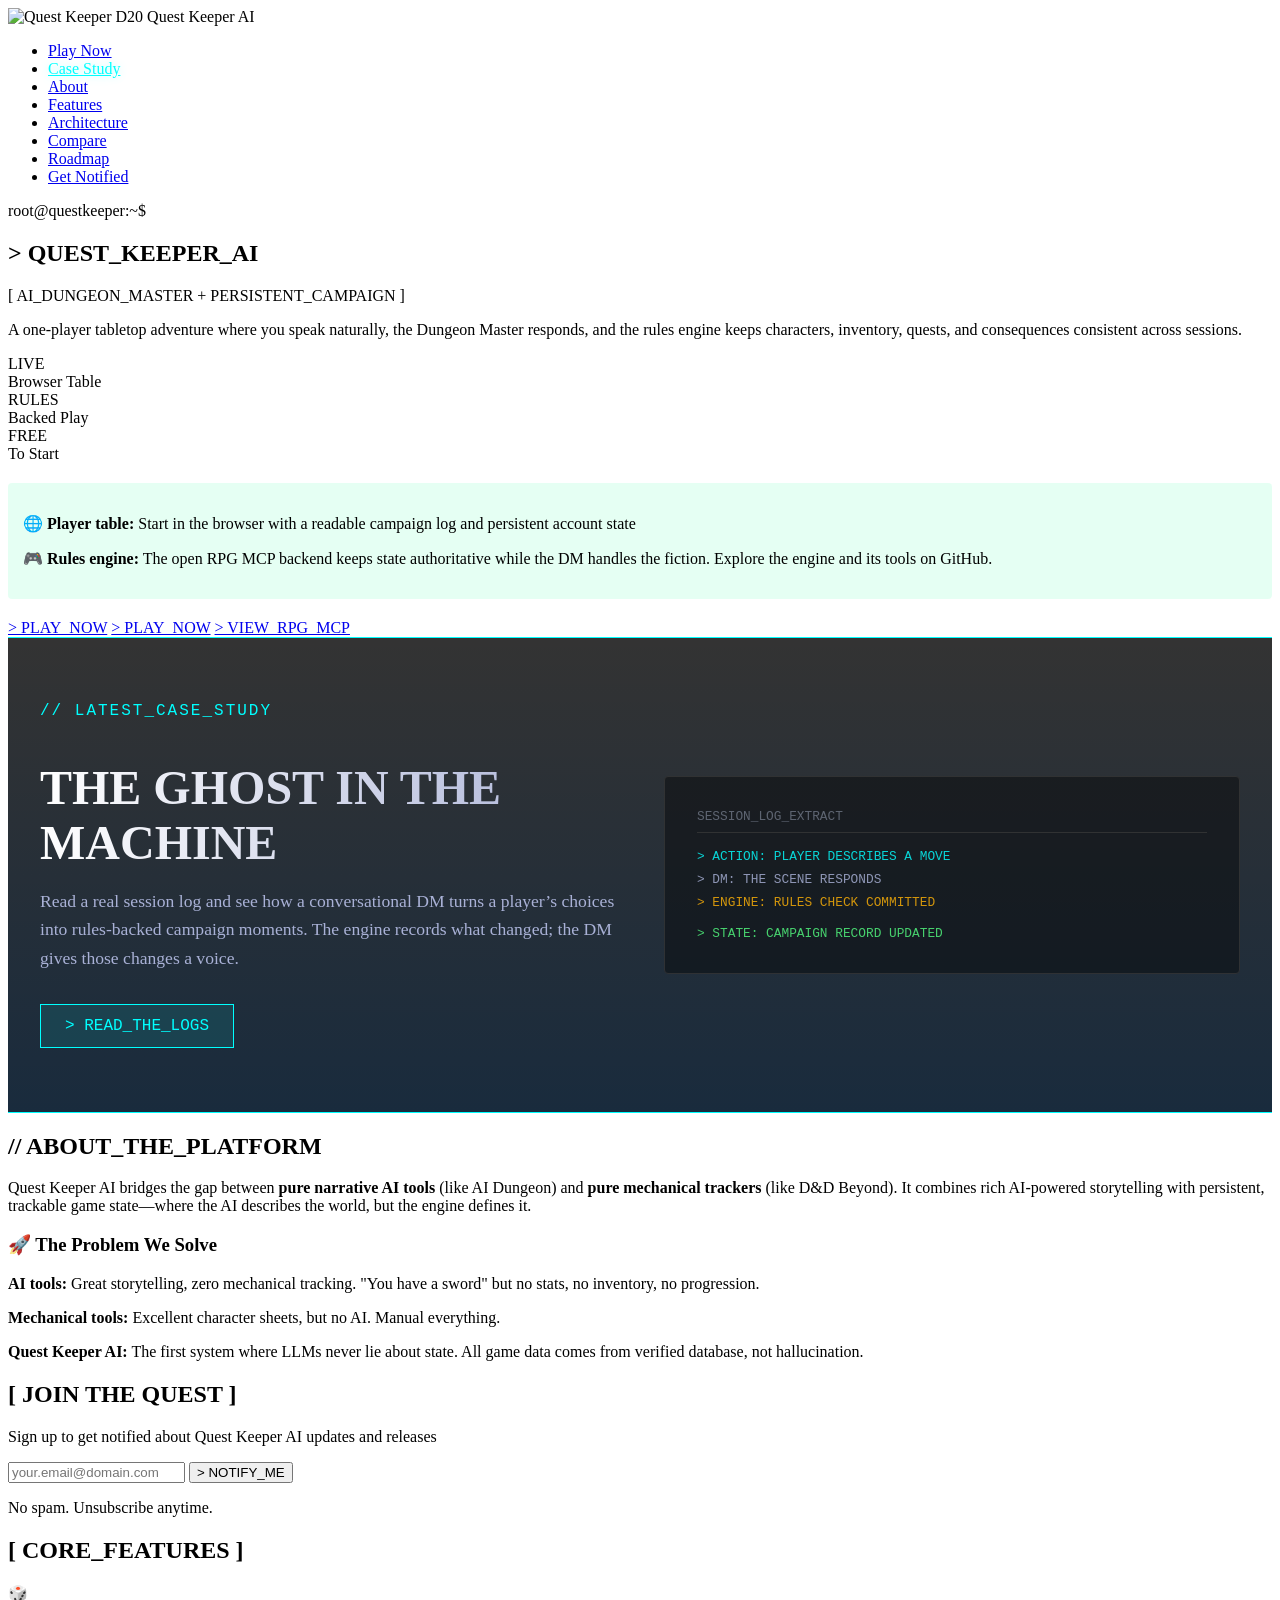
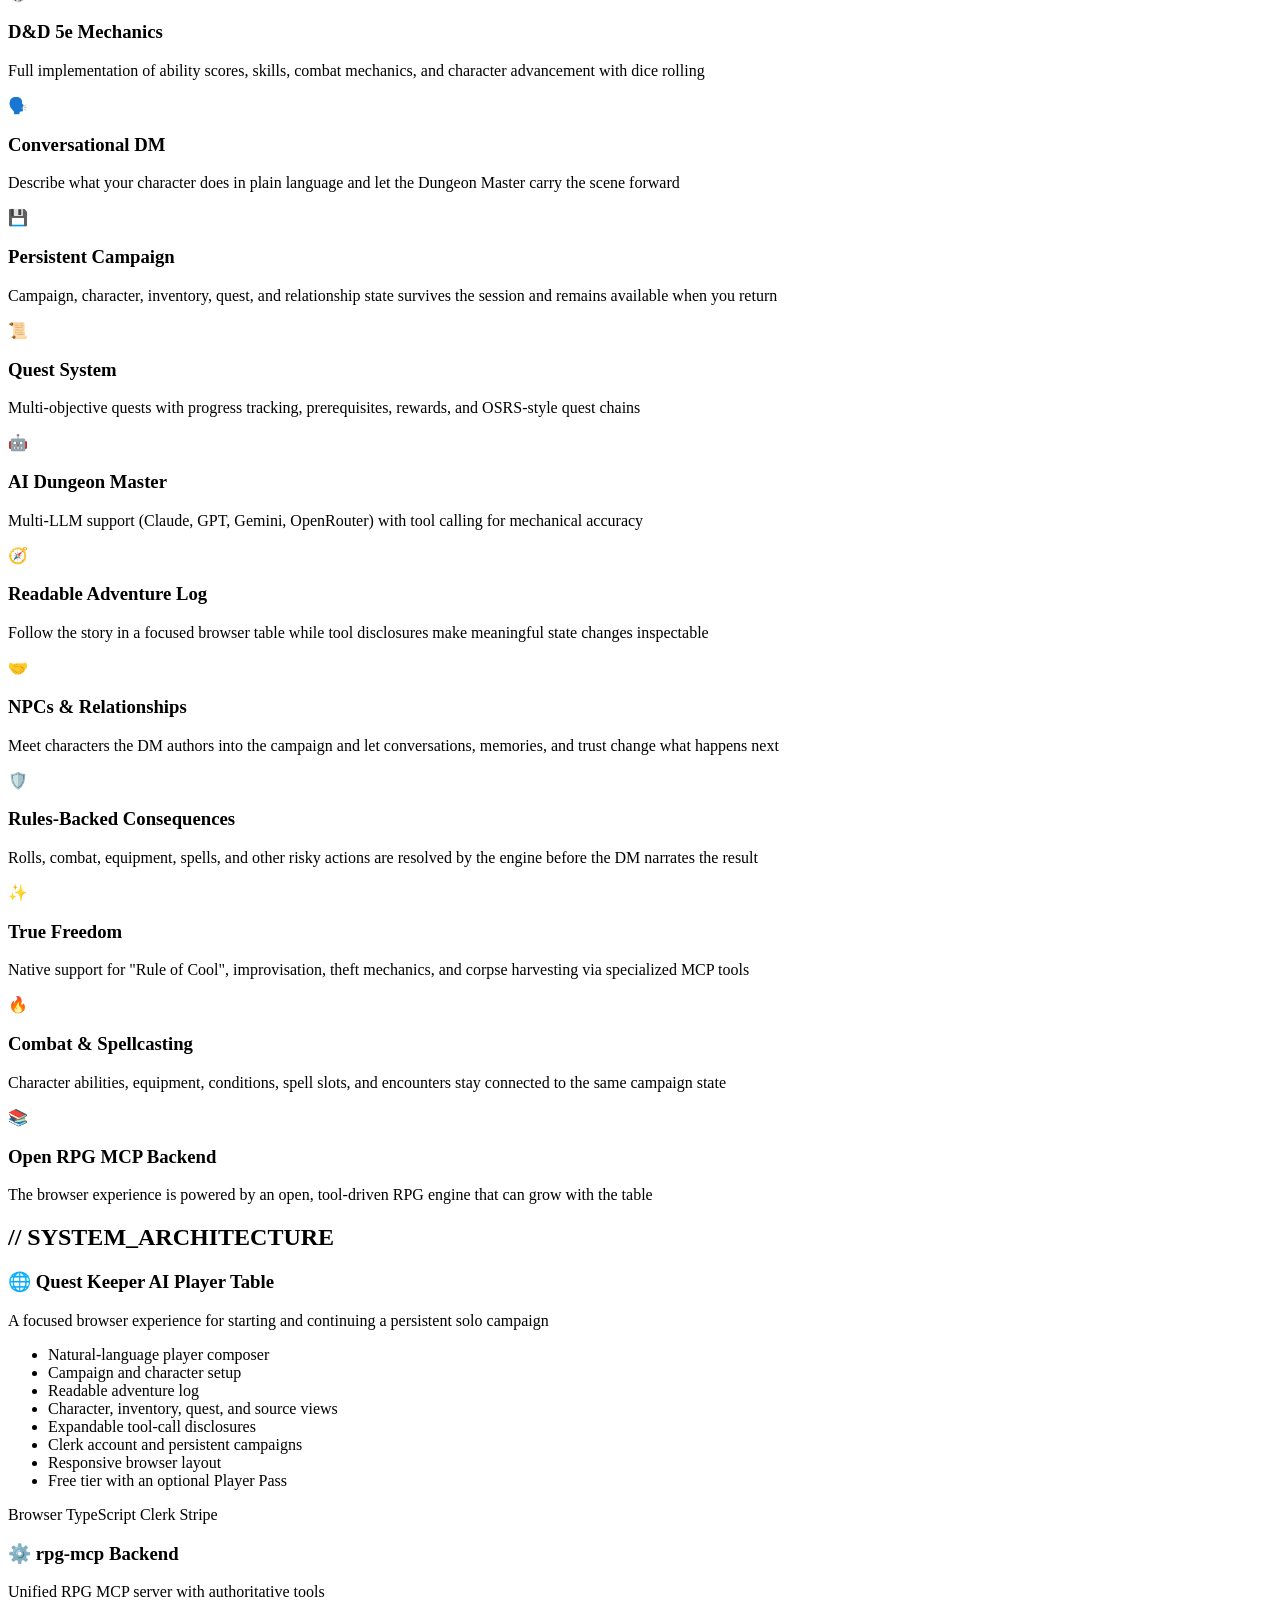
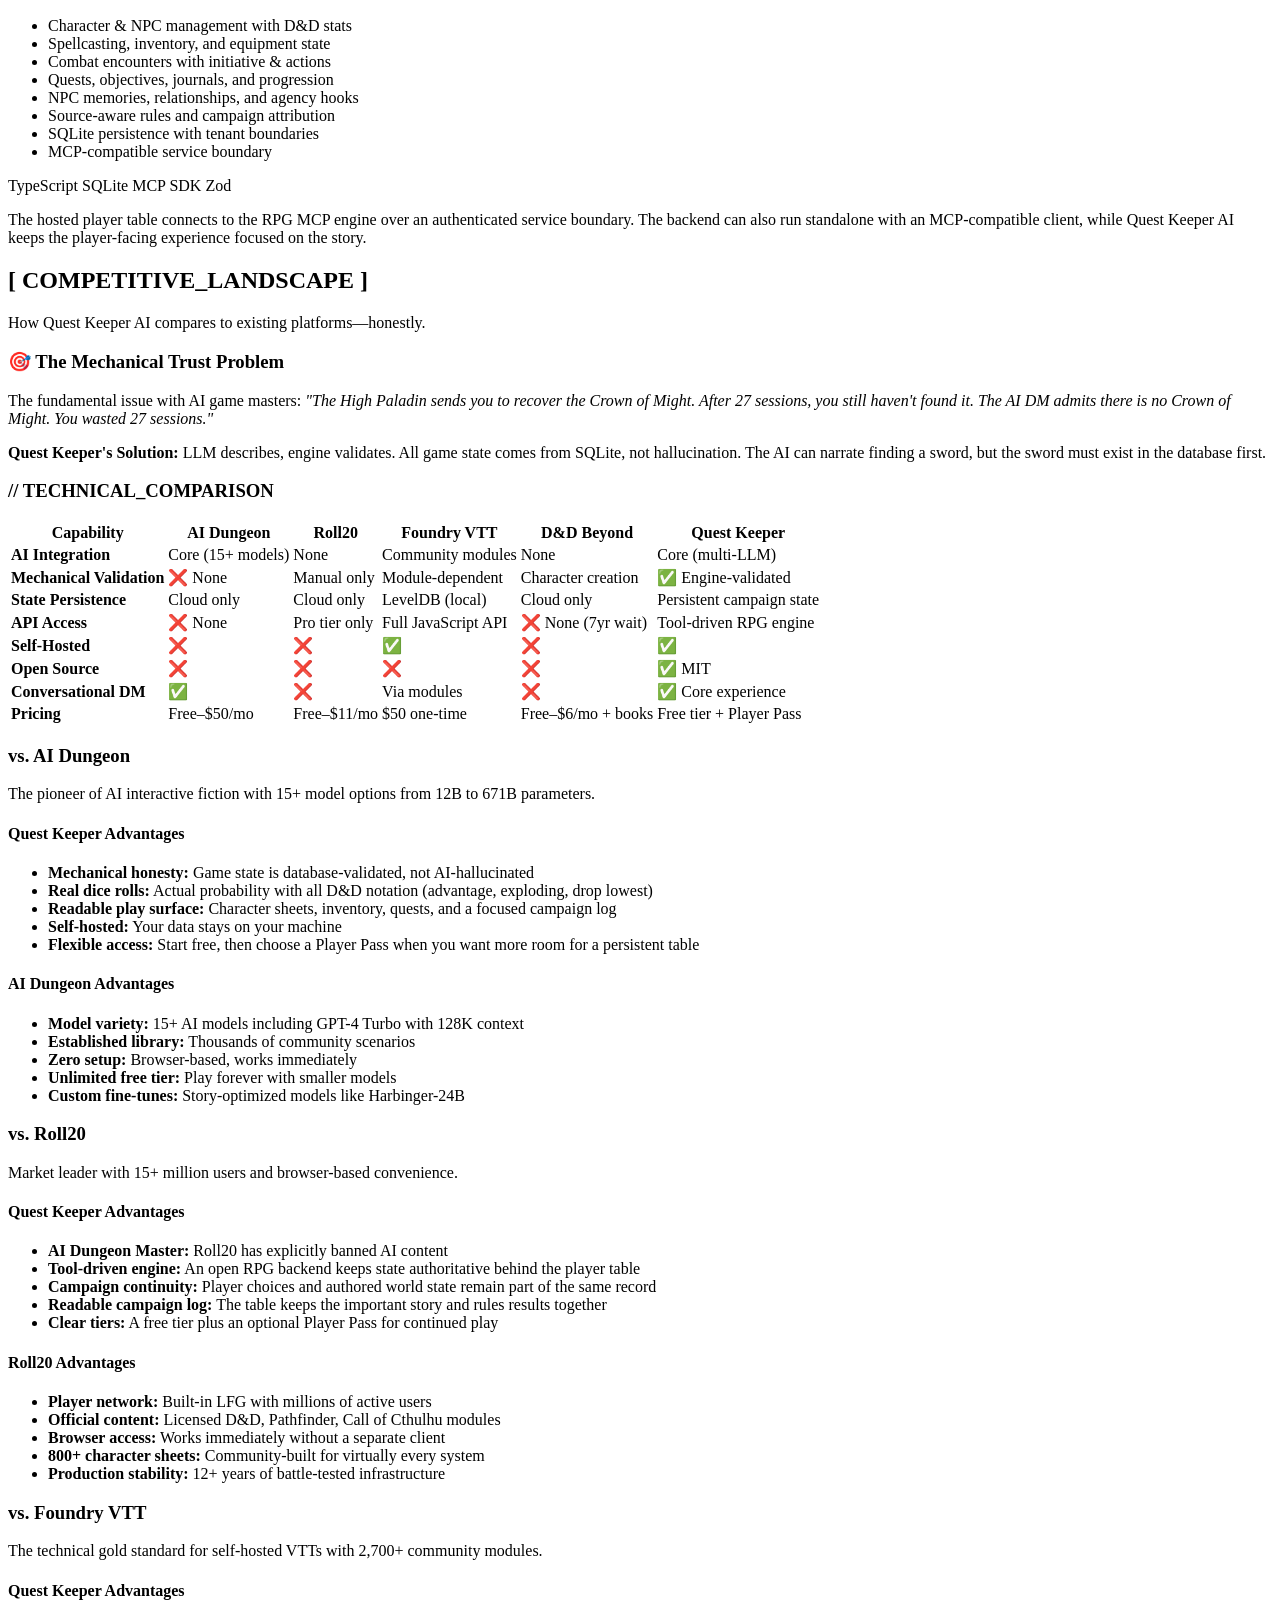
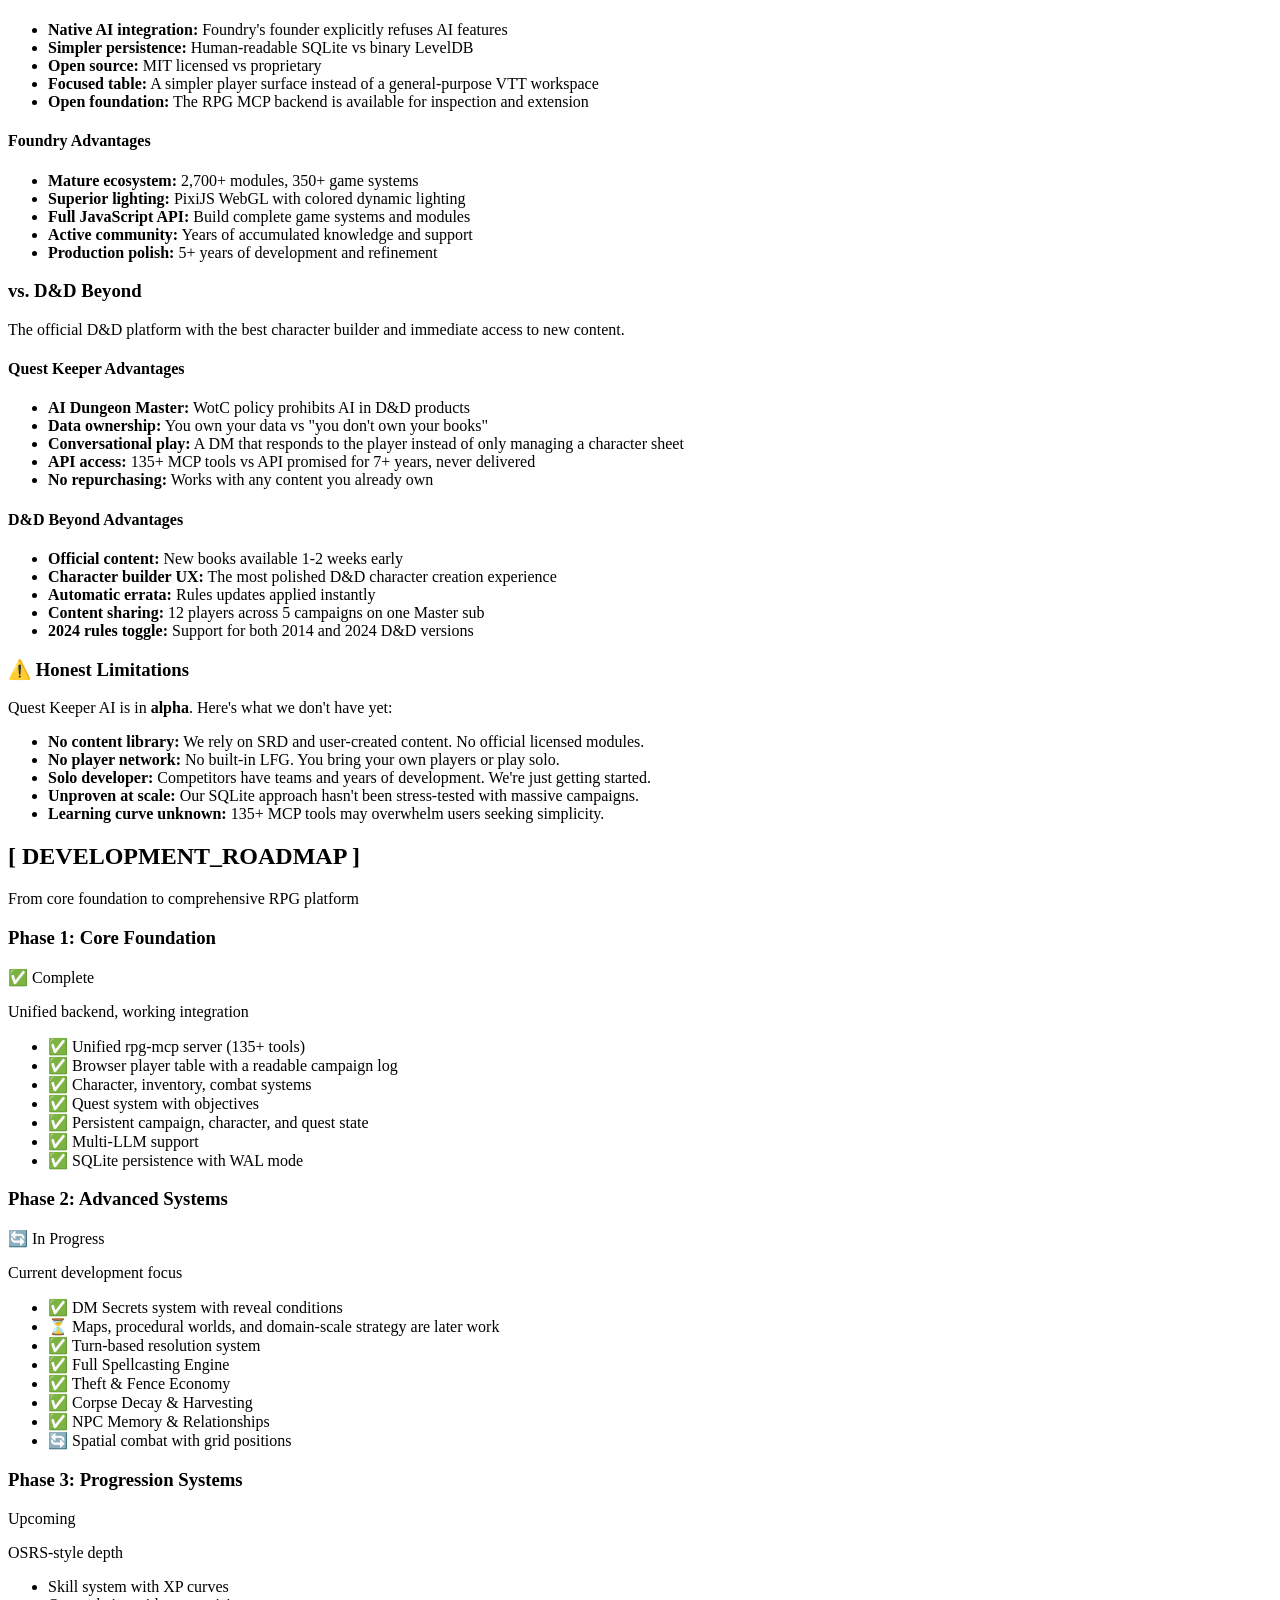
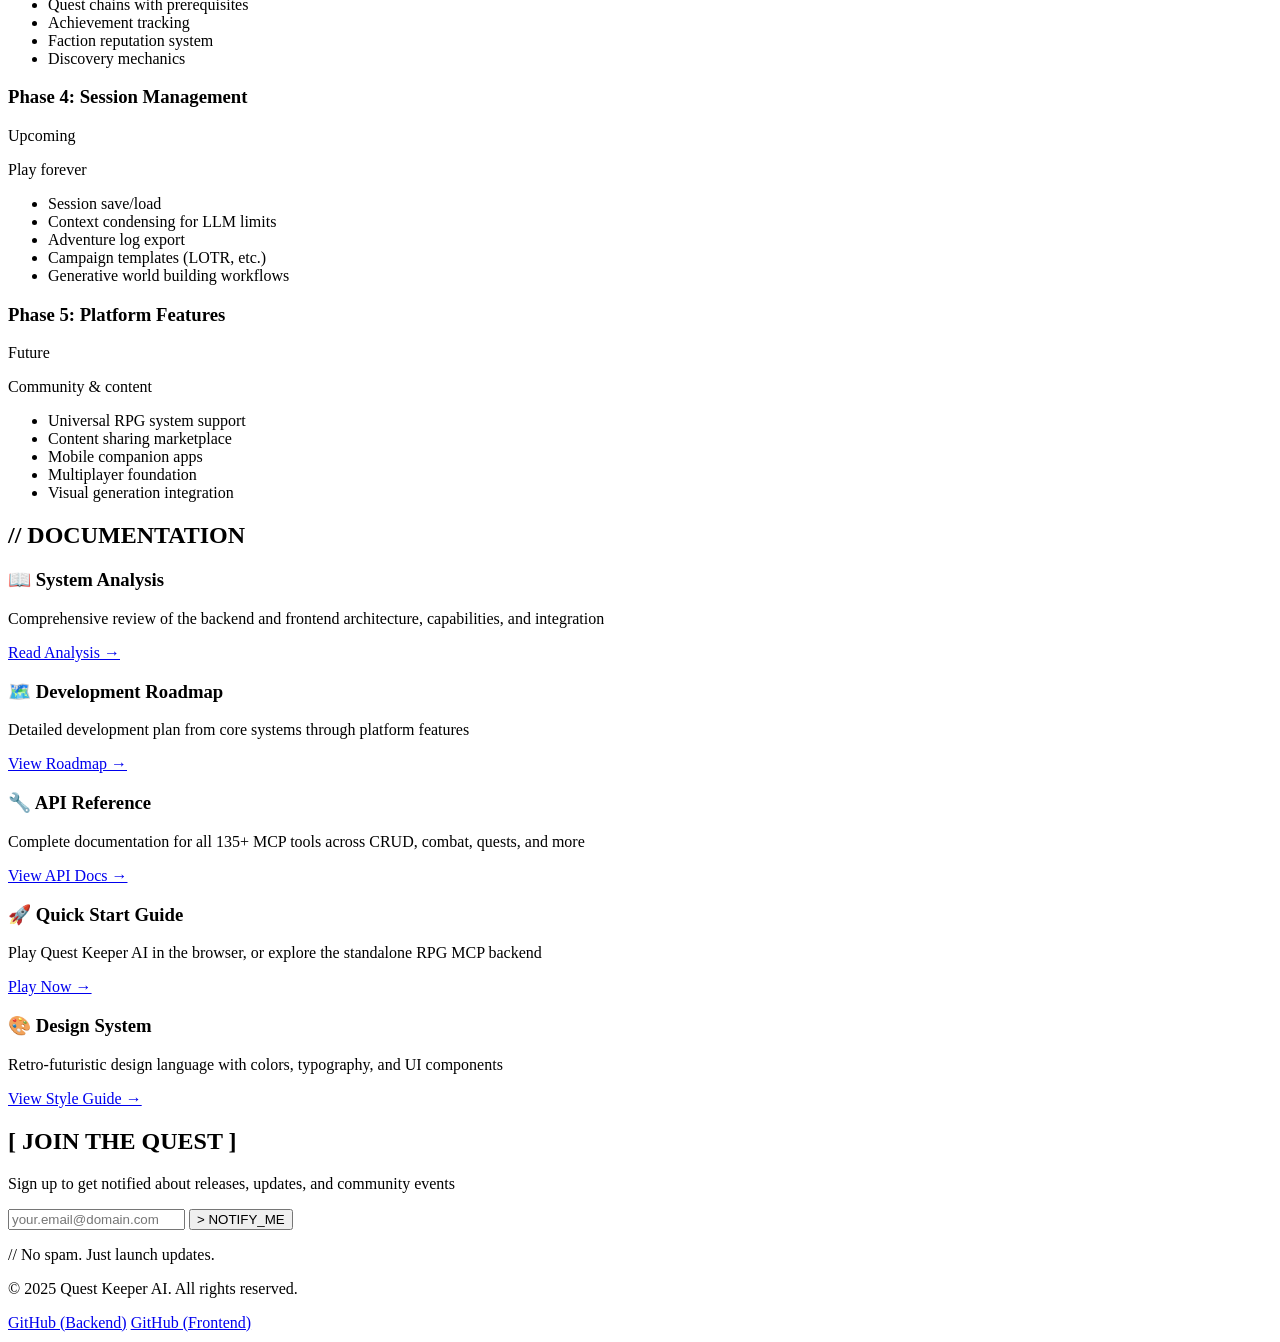
==== commit 02b3c5ee: "feat(web): make Quest Keeper marketing browser-first (#12)" ====
--- a/index.html
+++ b/index.html
@@ -20,6 +20,7 @@
             Quest Keeper AI
           </div>
           <ul class="nav-links">
+            <li><a href="https://play.questkeeperai.com" target="_blank" rel="noopener">Play Now</a></li>
             <li><a href="/showcase" style="color: #00ffff; text-shadow: 0 0 10px rgba(0,255,255,0.3);">Case Study</a></li>
             <li><a href="#about">About</a></li>
             <li><a href="#features">Features</a></li>
@@ -75,6 +76,13 @@
             </p>
           </div>
           <a href="https://play.questkeeperai.com/" class="cta-button">&gt; PLAY_NOW</a>
+          <a
+            href="https://play.questkeeperai.com"
+            target="_blank"
+            rel="noopener"
+            class="cta-button secondary"
+            >&gt; PLAY_NOW</a
+          >
           <a
             href="https://github.com/Mnehmos/rpg-mcp"
             target="_blank"
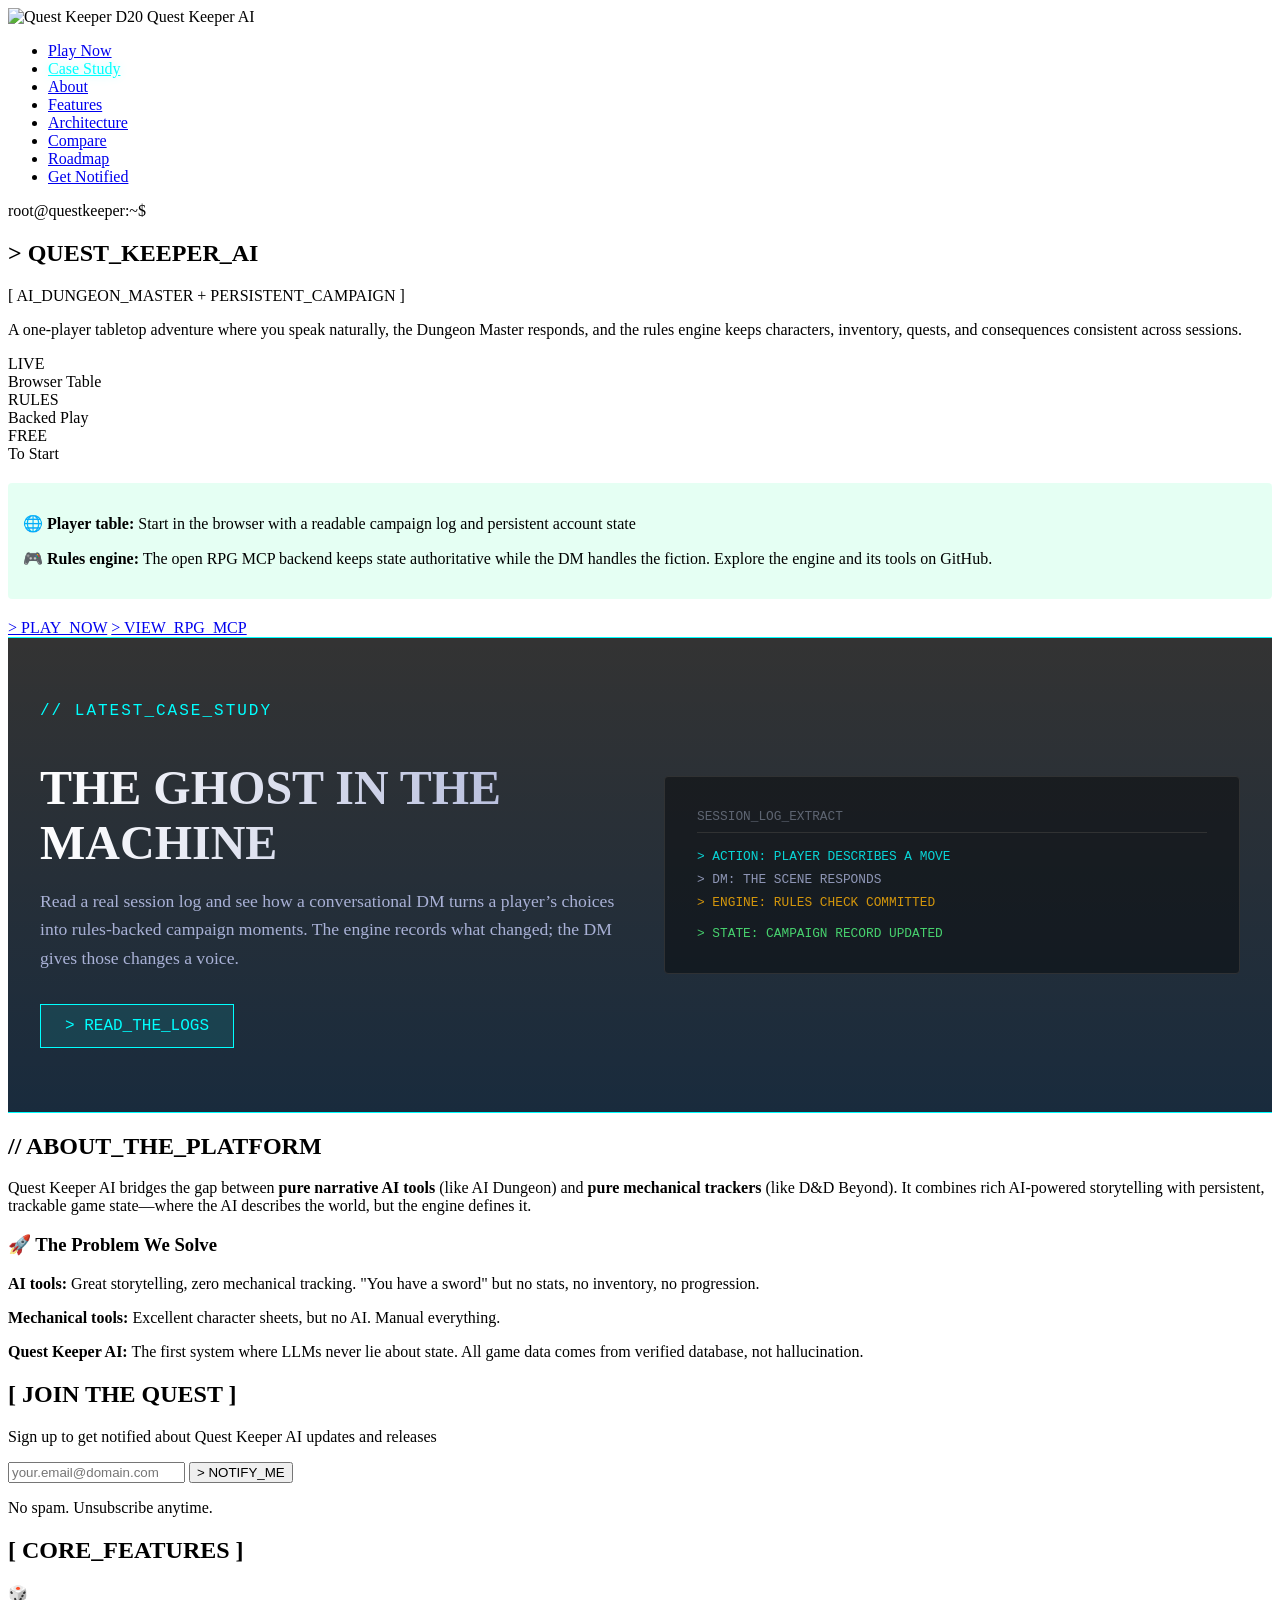
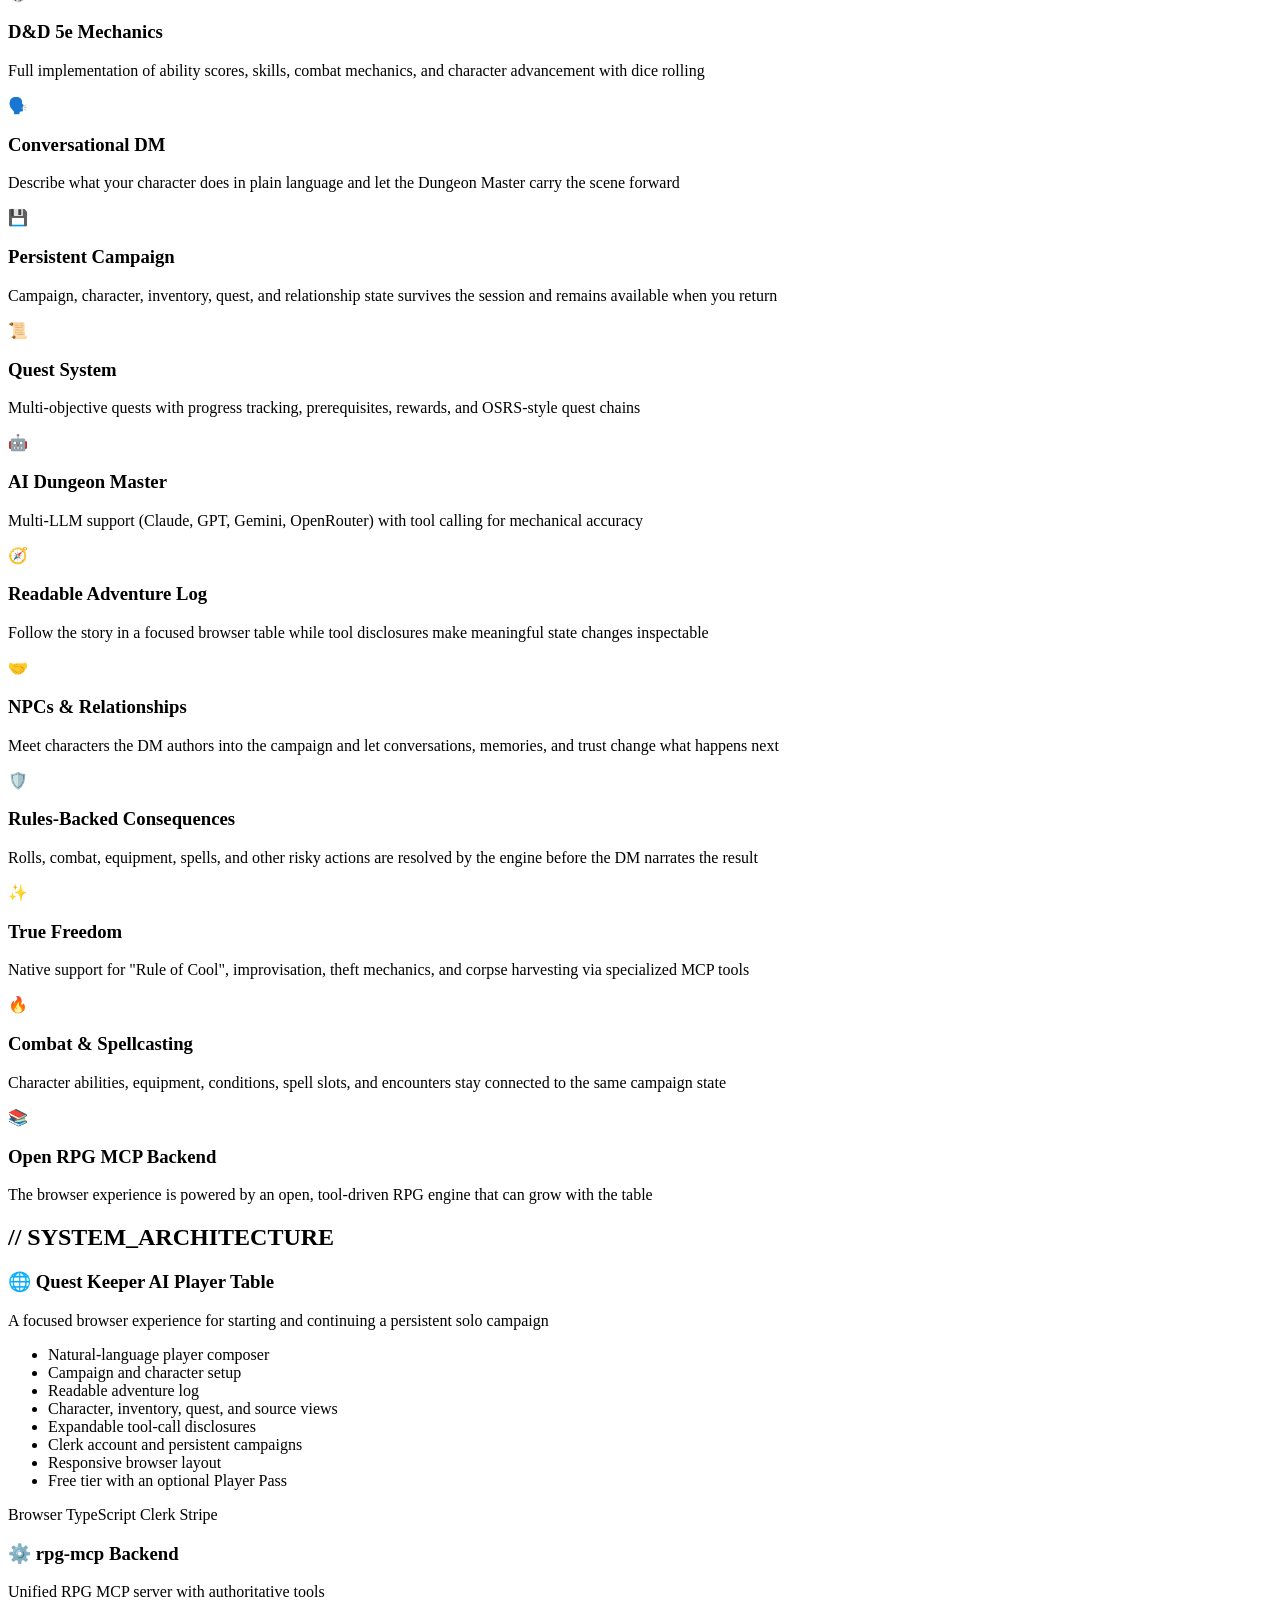
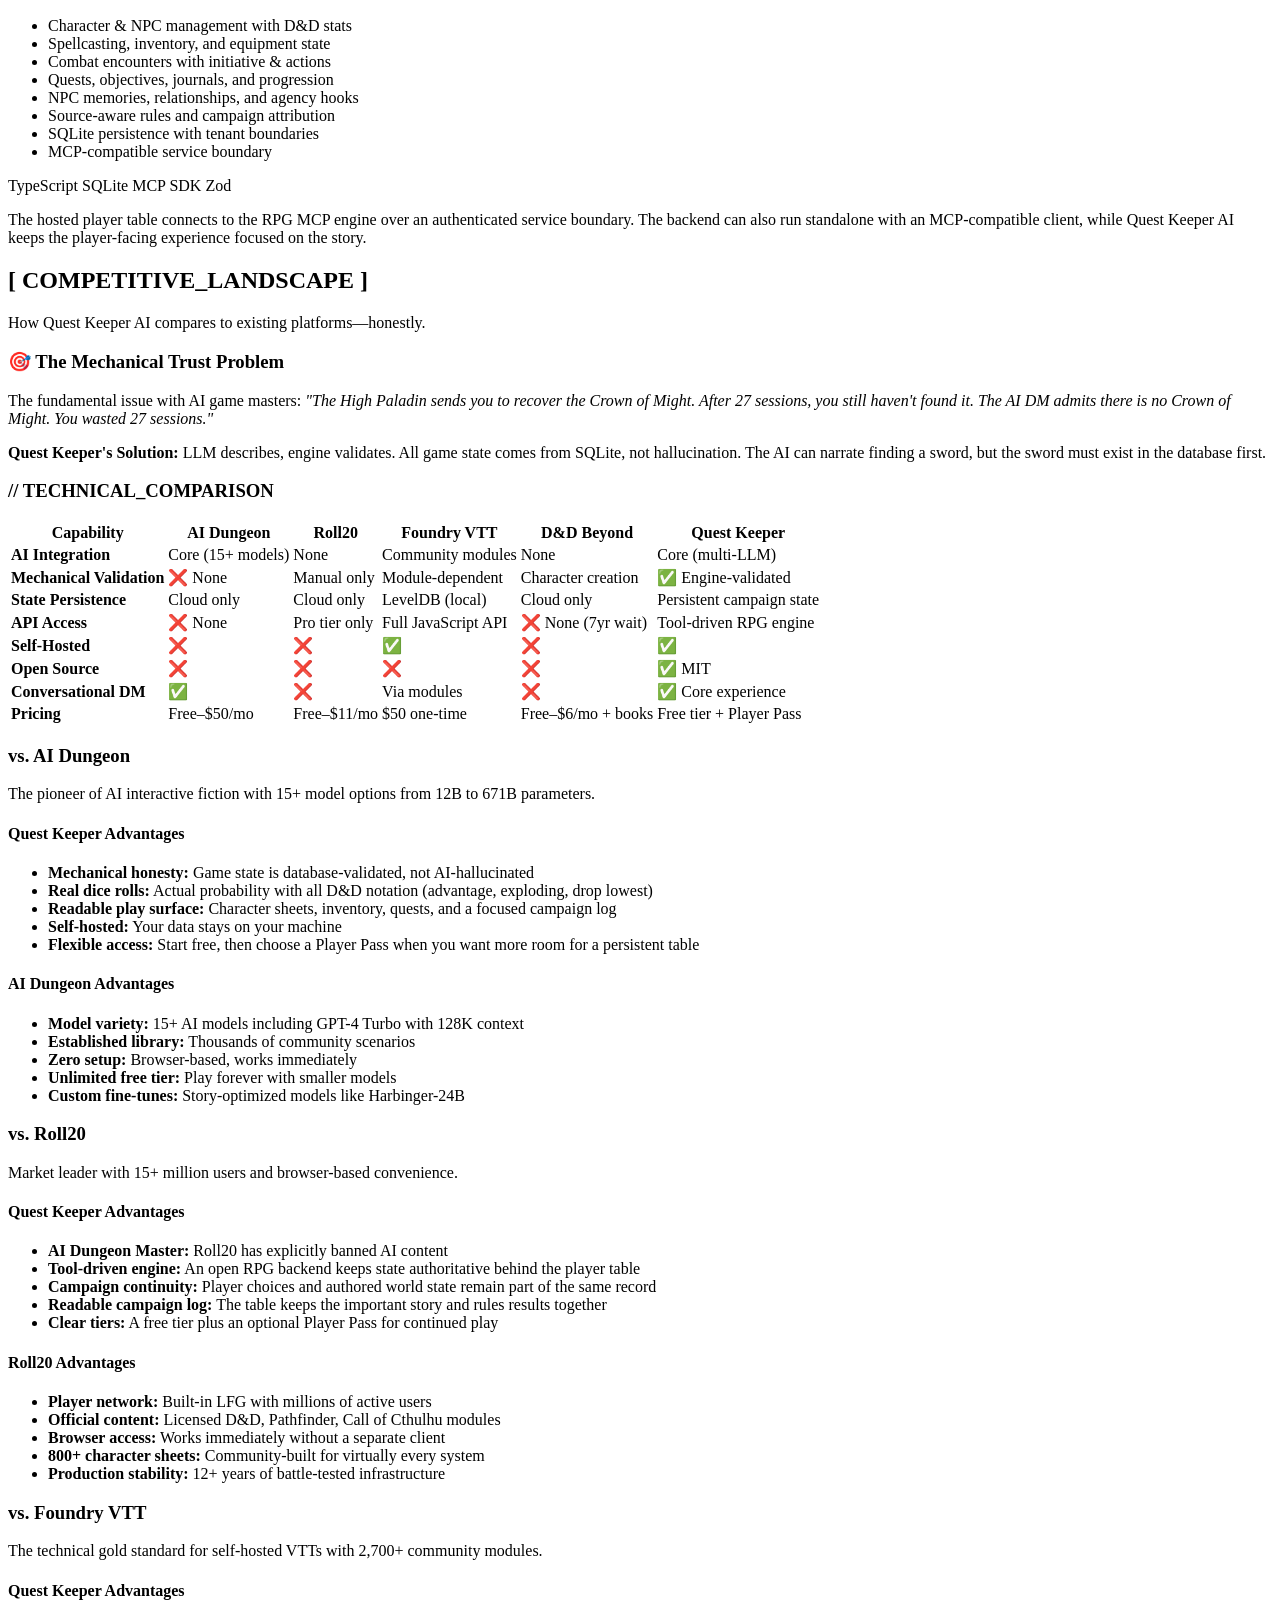
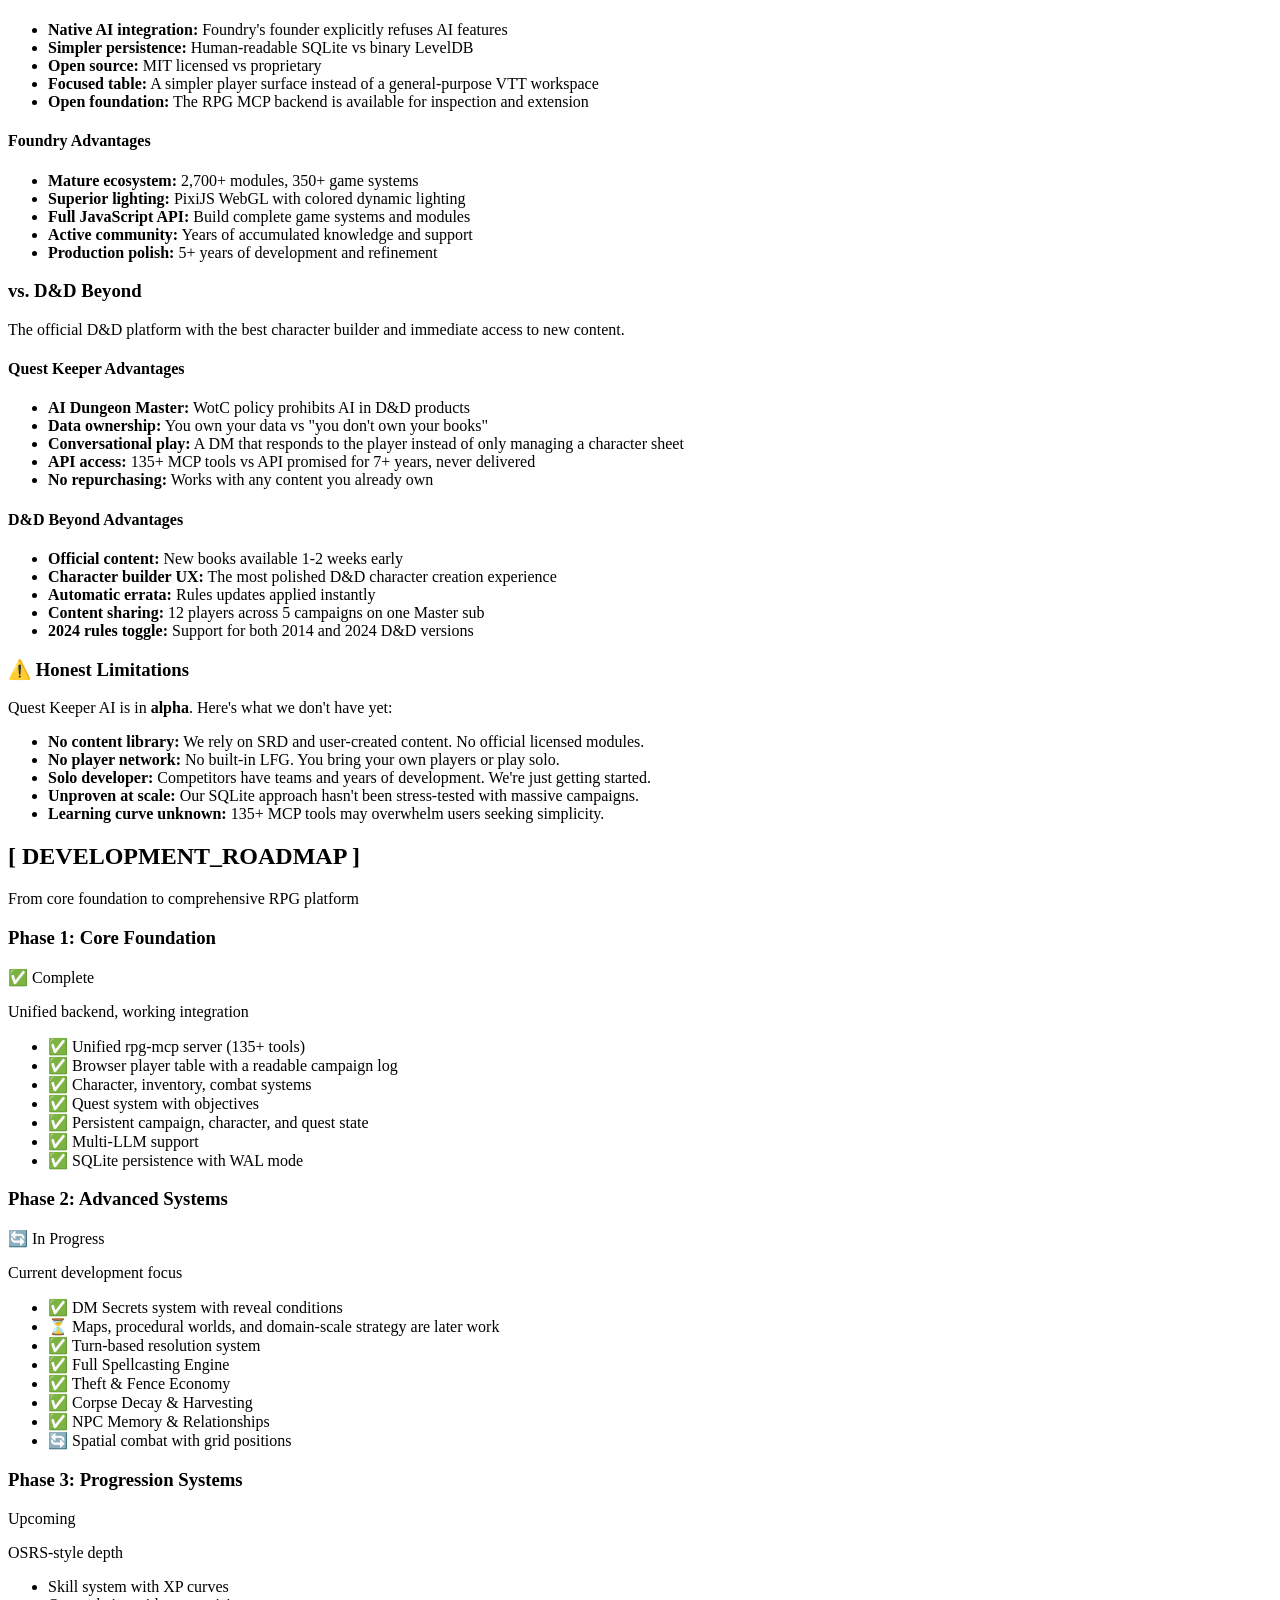
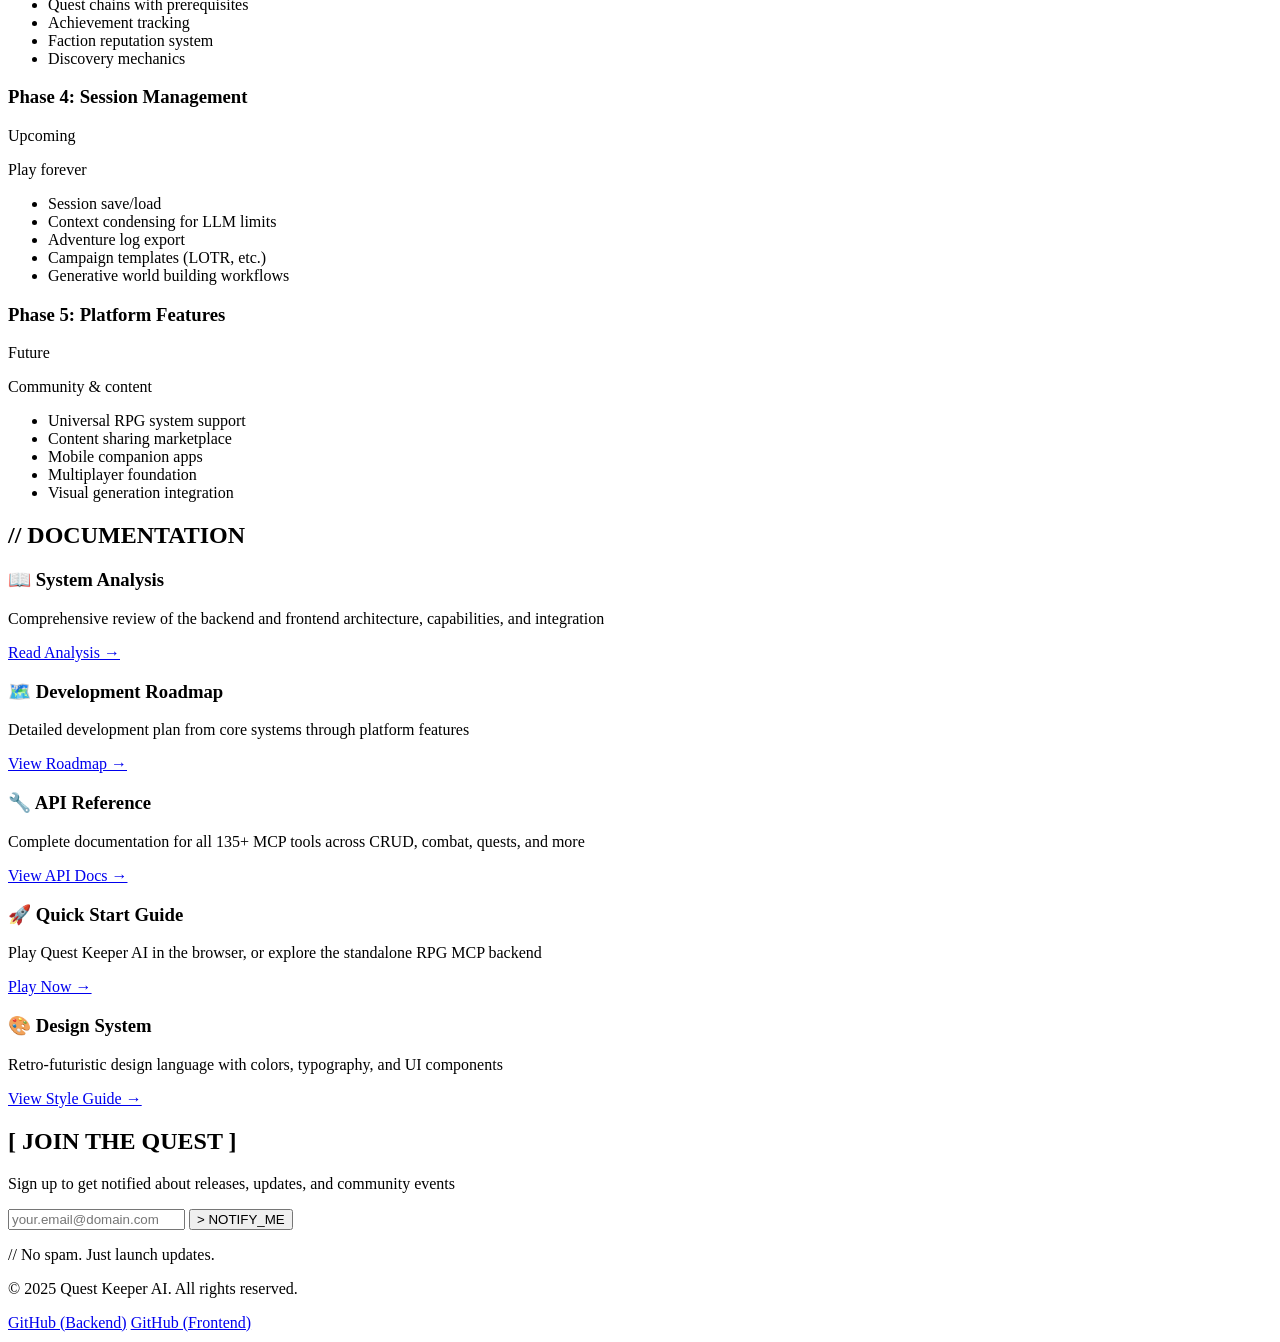
==== commit 38ddb6f9: "fix(web): remove duplicate play CTA" ====
--- a/index.html
+++ b/index.html
@@ -76,13 +76,6 @@
             </p>
           </div>
           <a href="https://play.questkeeperai.com/" class="cta-button">&gt; PLAY_NOW</a>
-          <a
-            href="https://play.questkeeperai.com"
-            target="_blank"
-            rel="noopener"
-            class="cta-button secondary"
-            >&gt; PLAY_NOW</a
-          >
           <a
             href="https://github.com/Mnehmos/rpg-mcp"
             target="_blank"
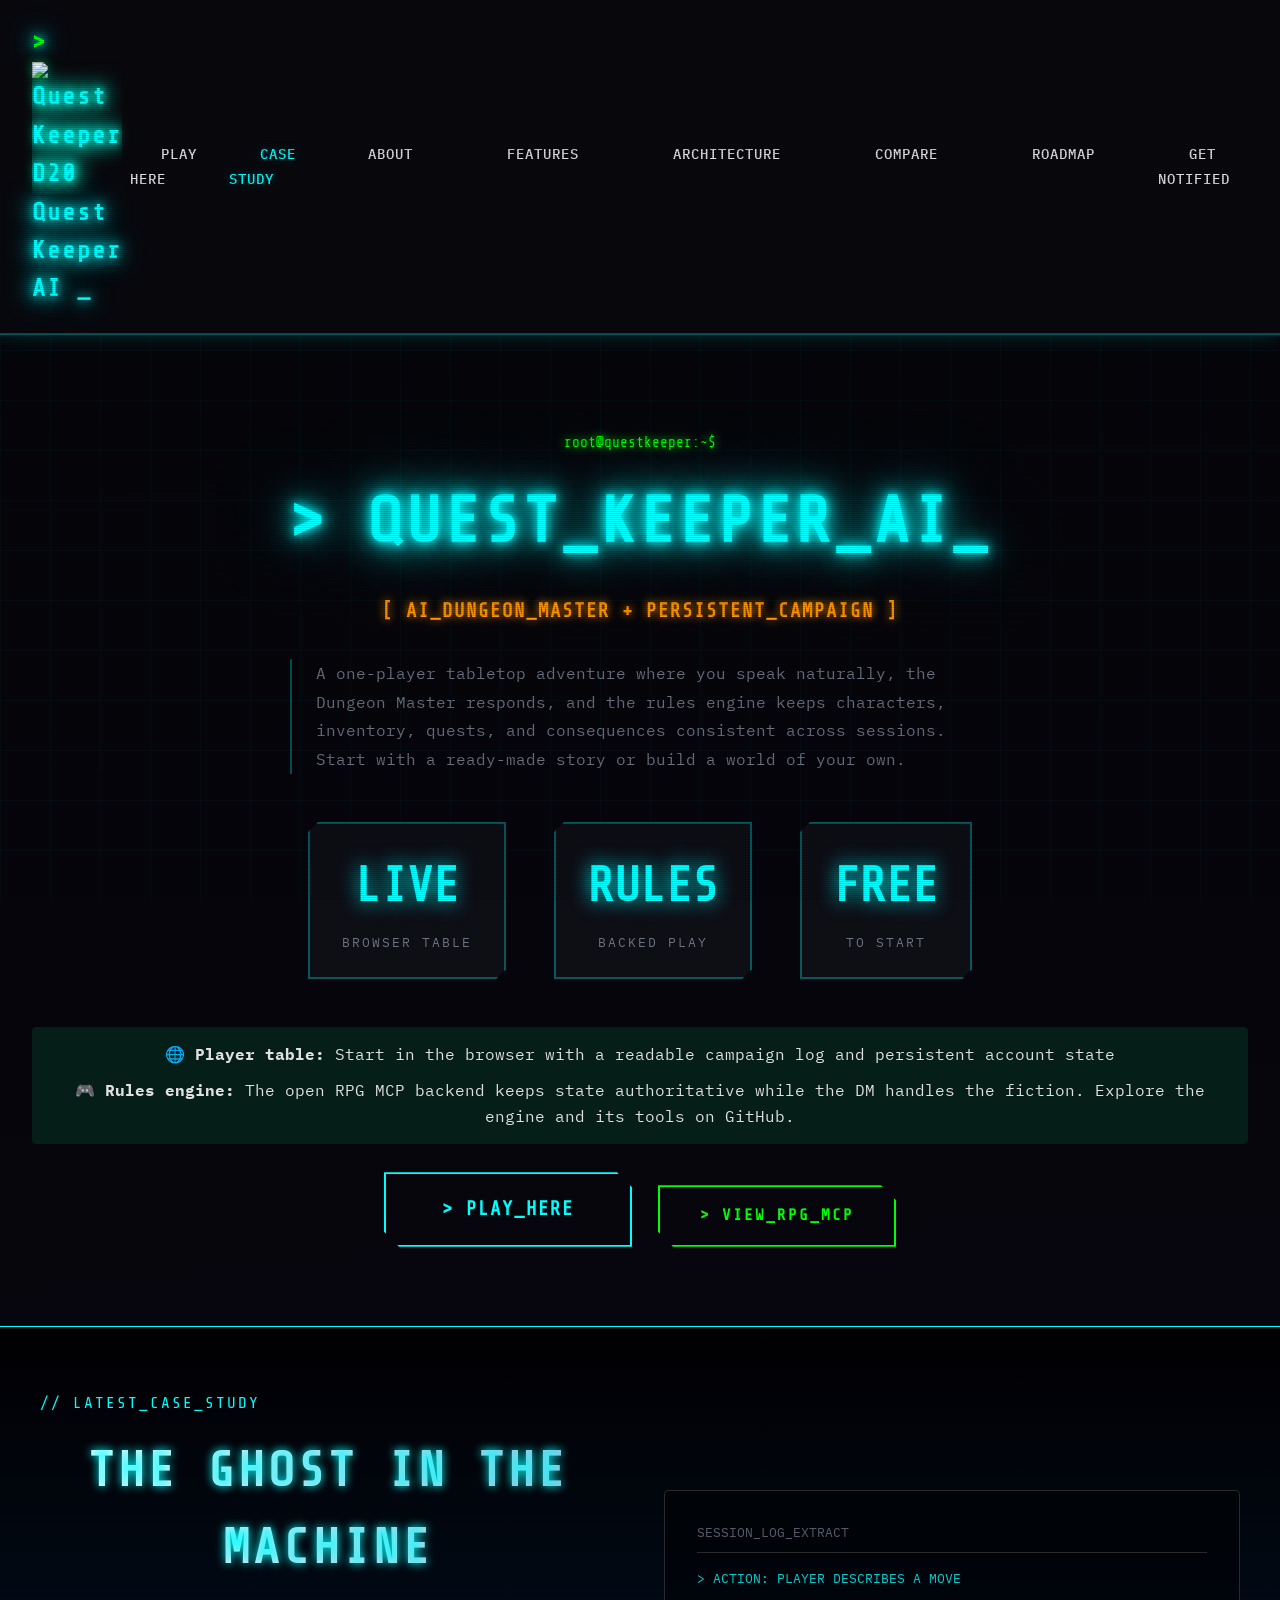
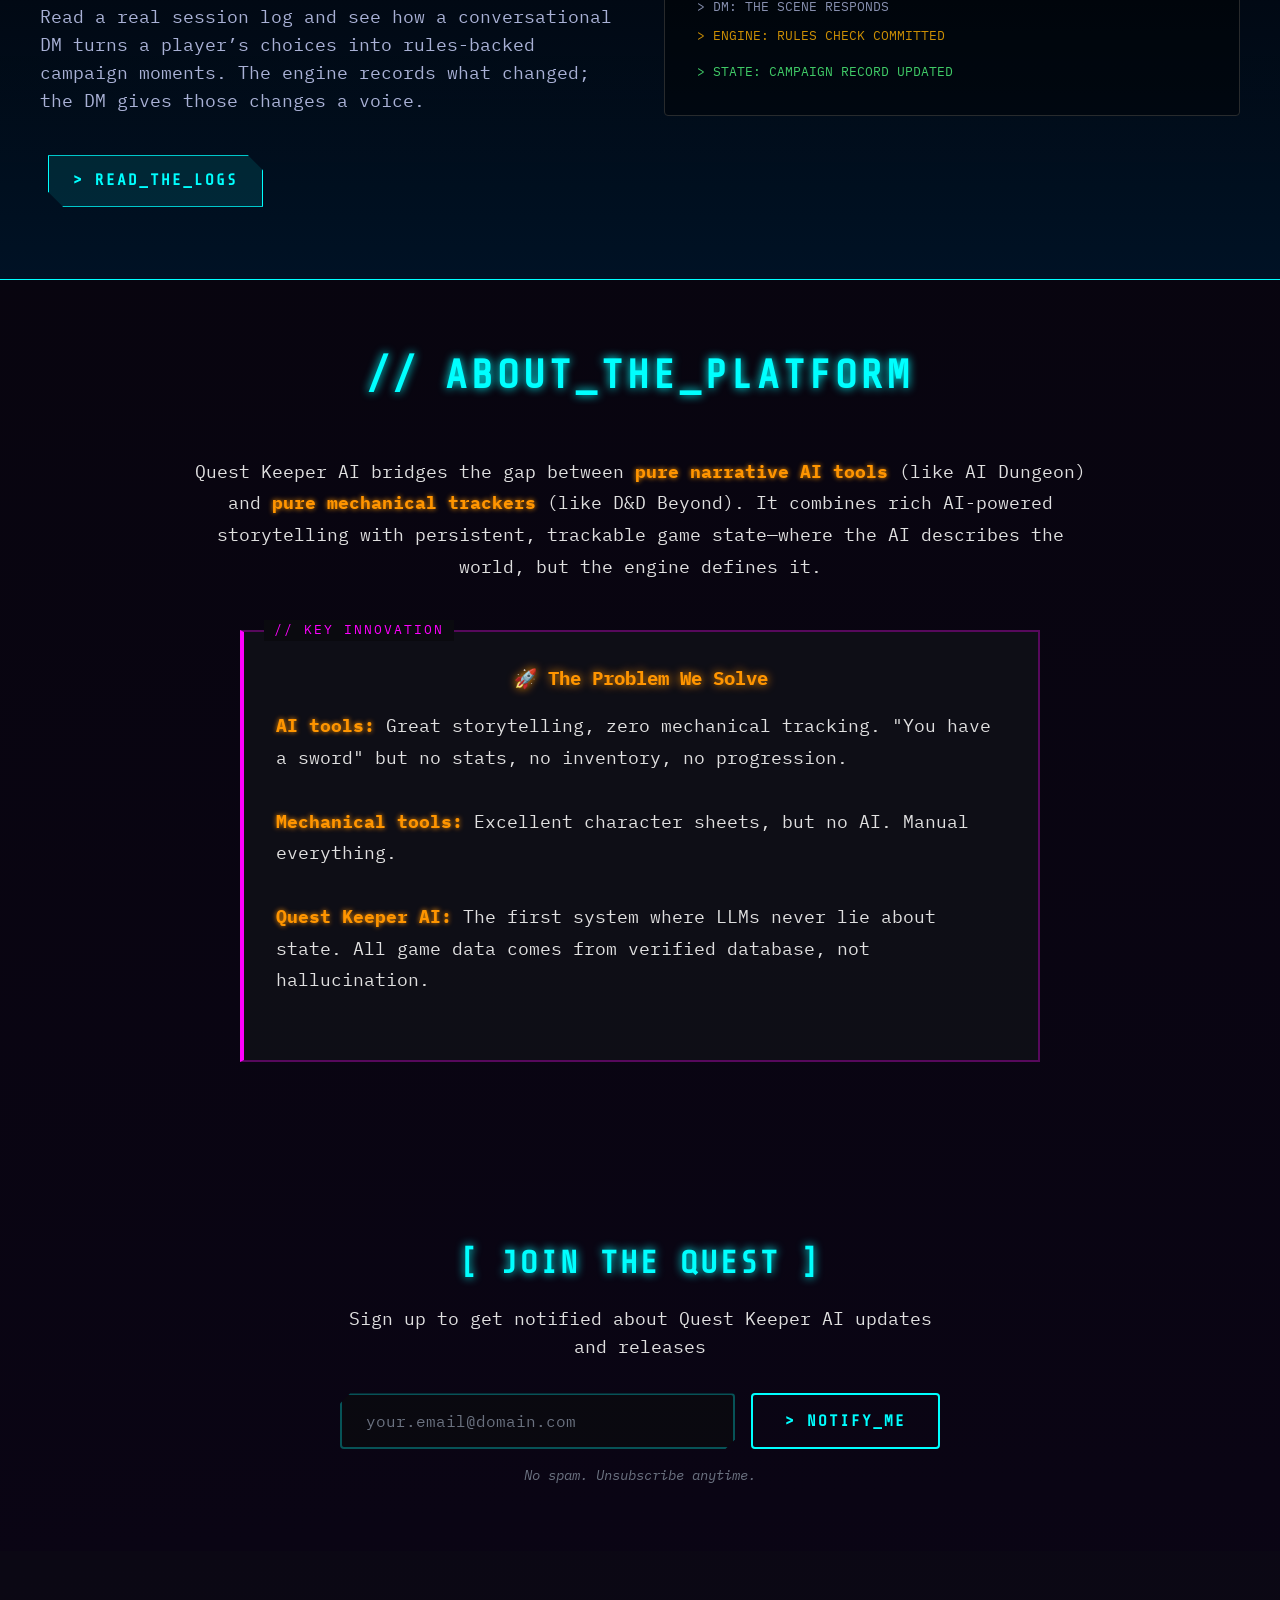
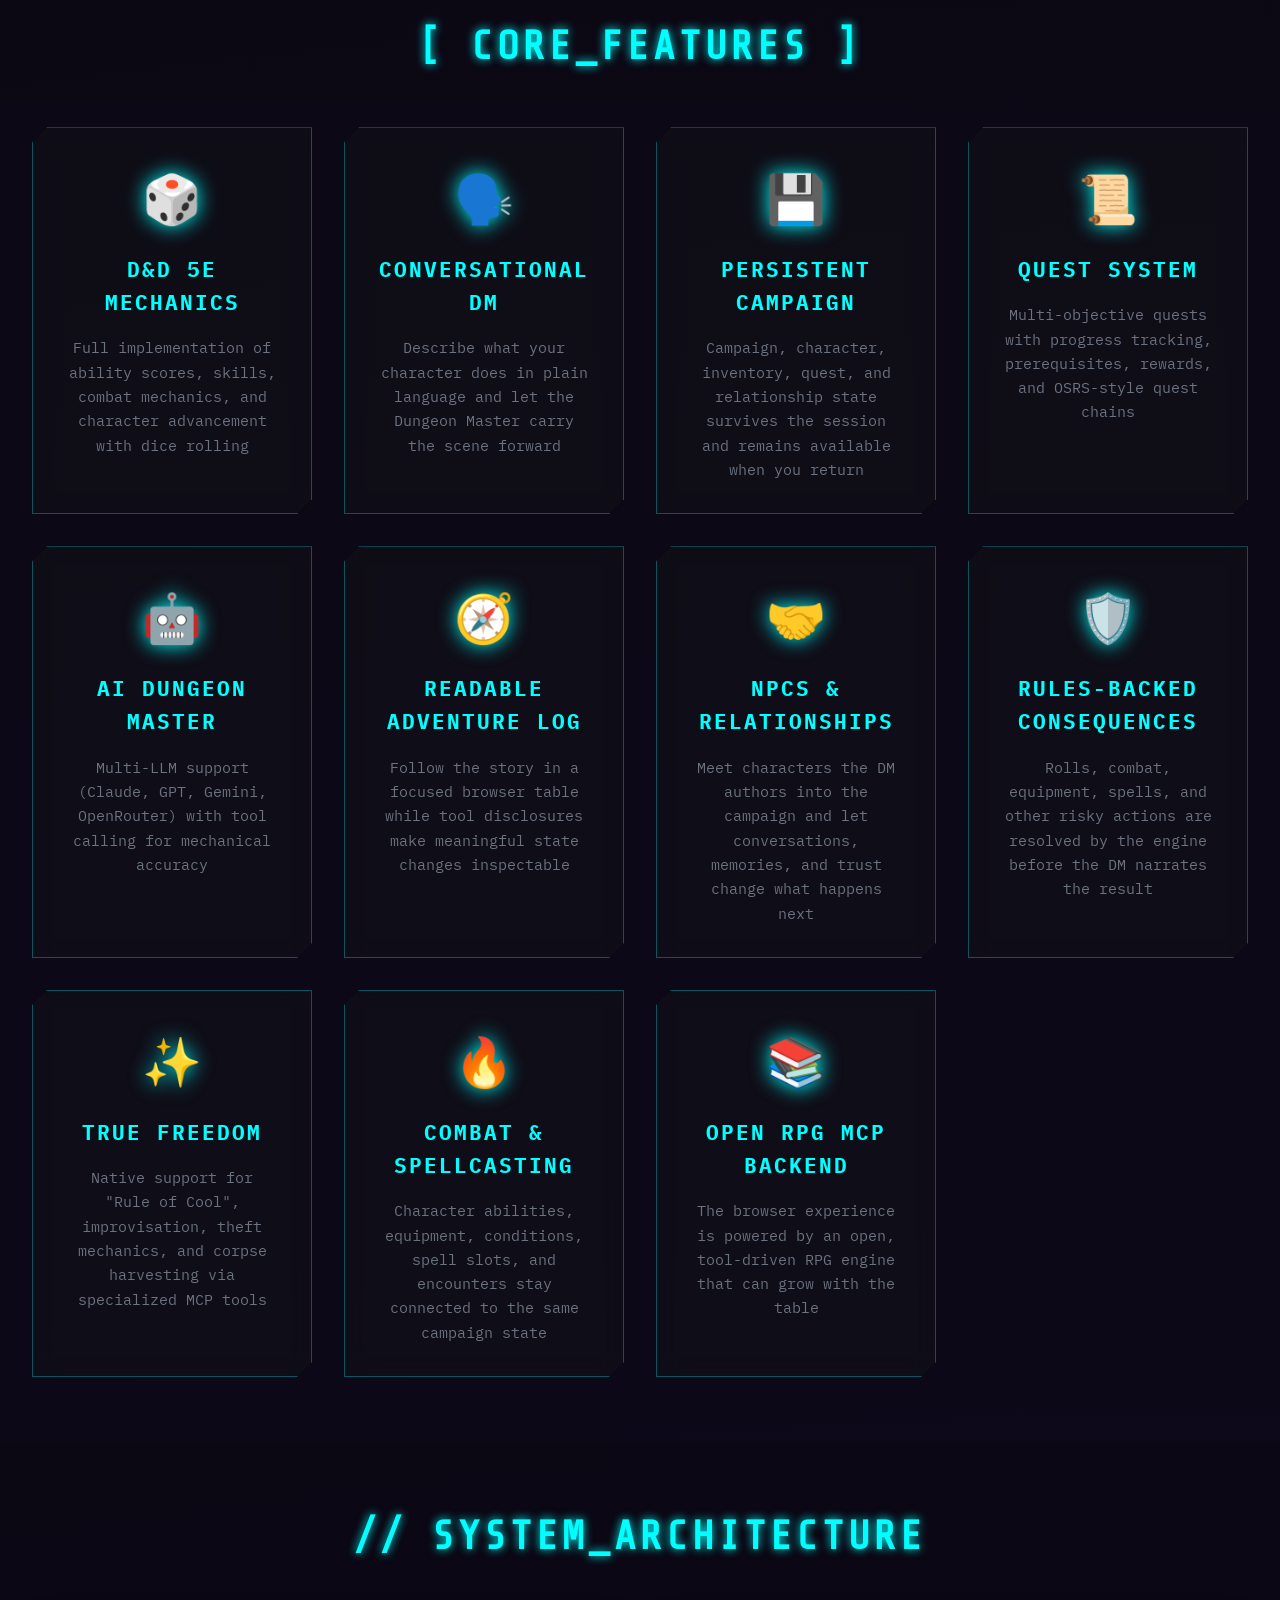
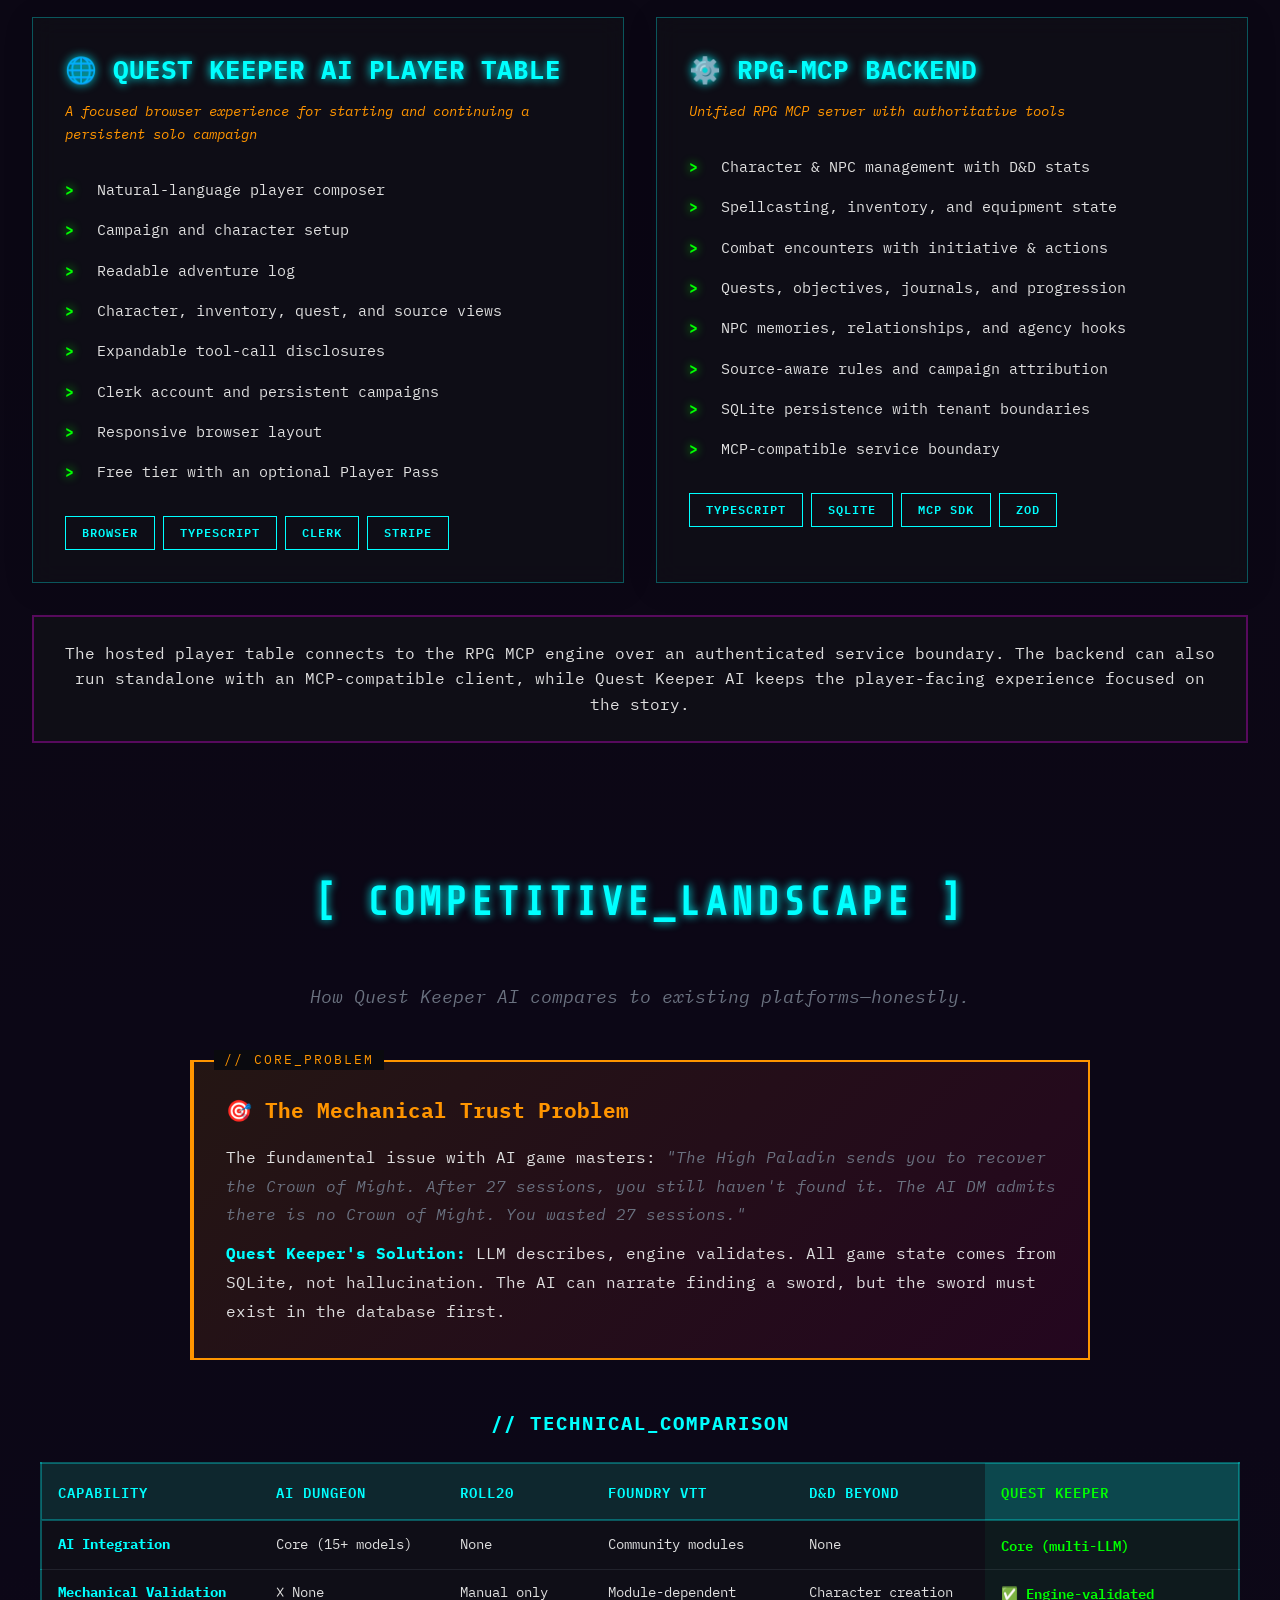
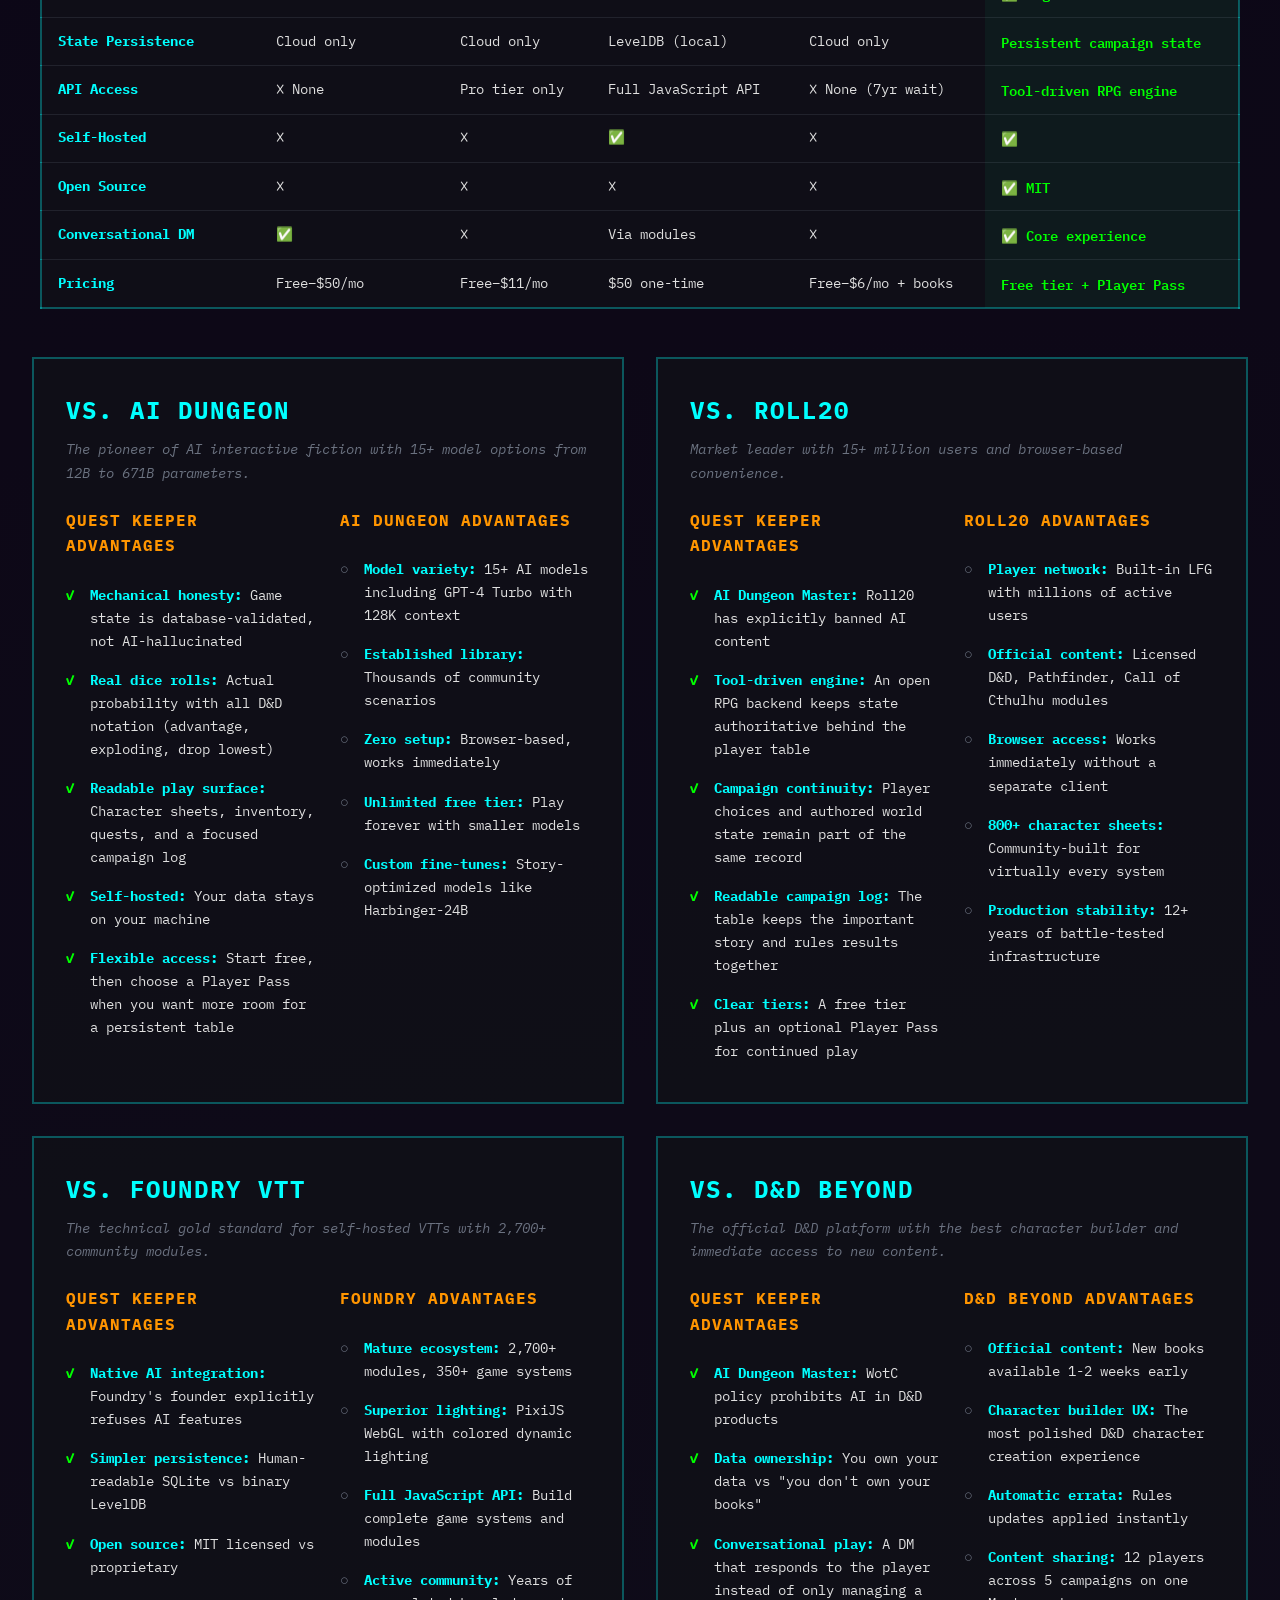
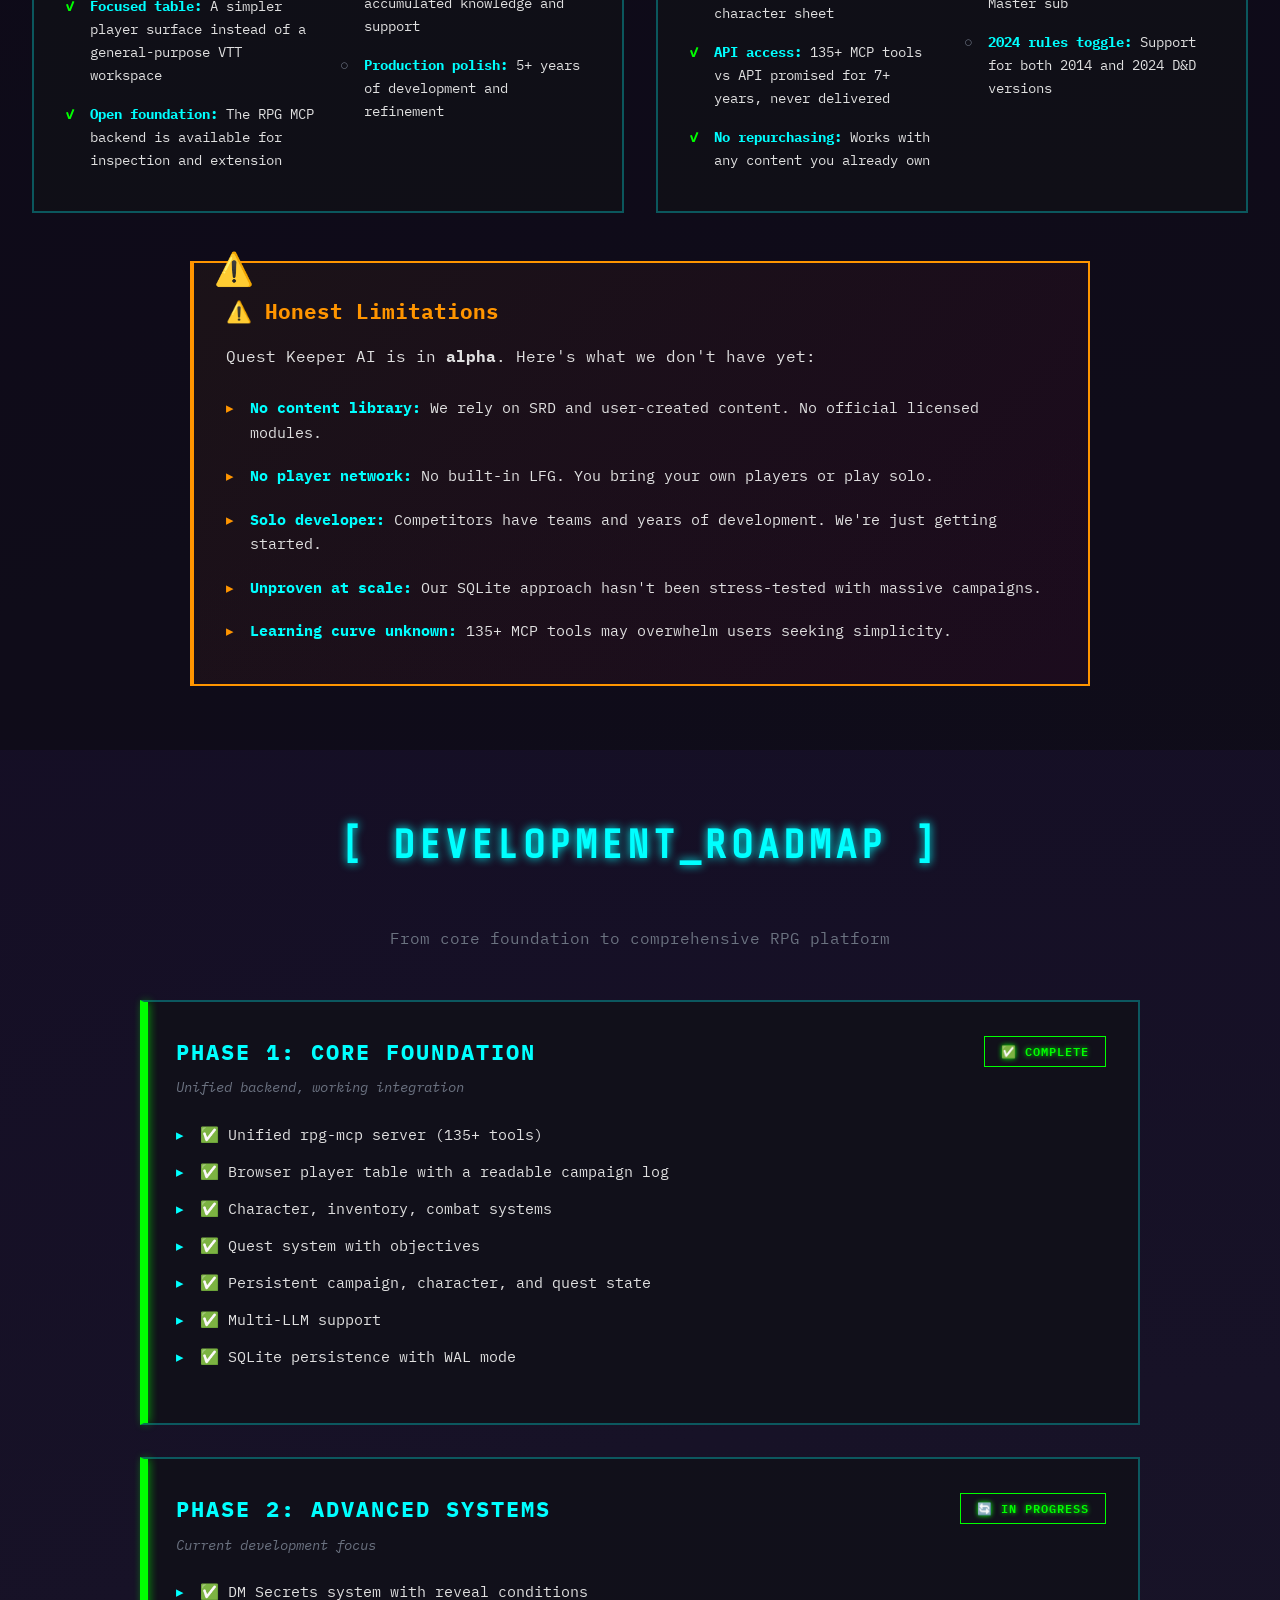
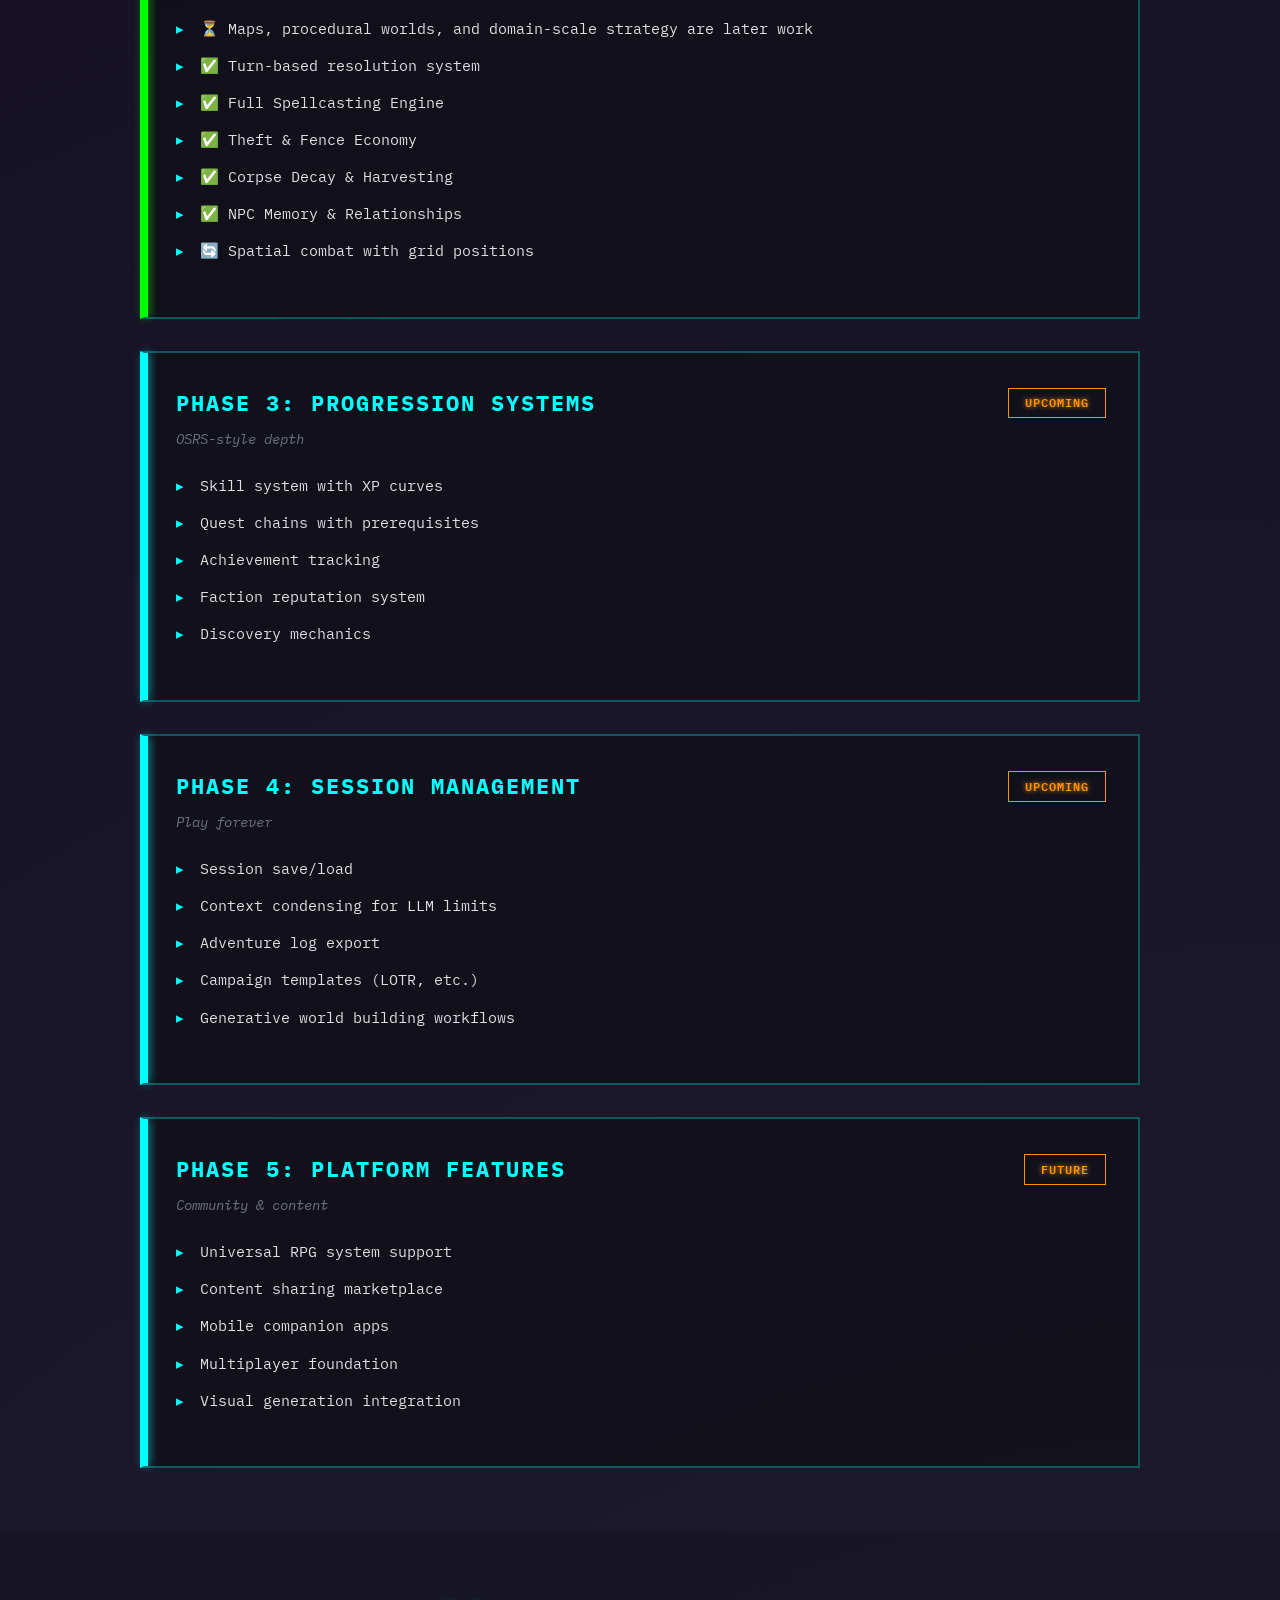
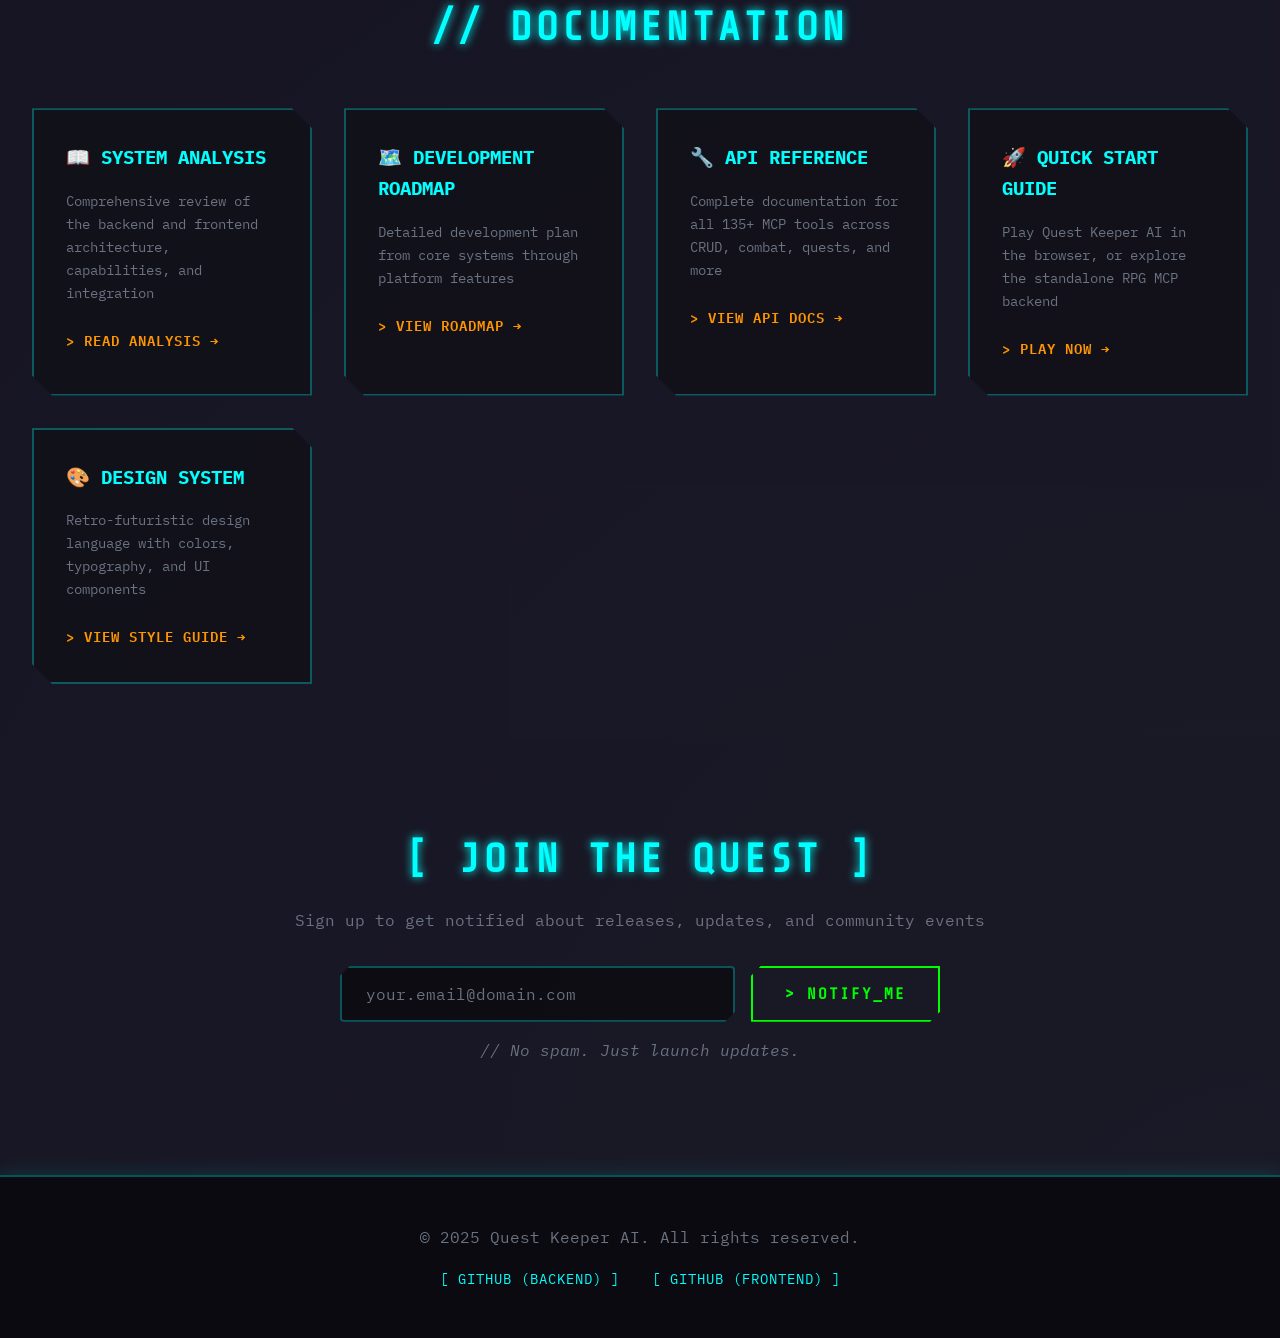
==== commit 983eab2f: "feat(web): make Play Here the primary entry" ====
--- a/index.html
+++ b/index.html
@@ -20,7 +20,7 @@
             Quest Keeper AI
           </div>
           <ul class="nav-links">
-            <li><a href="https://play.questkeeperai.com" target="_blank" rel="noopener">Play Now</a></li>
+            <li><a href="https://play.questkeeperai.com">Play Here</a></li>
             <li><a href="/showcase" style="color: #00ffff; text-shadow: 0 0 10px rgba(0,255,255,0.3);">Case Study</a></li>
             <li><a href="#about">About</a></li>
             <li><a href="#features">Features</a></li>
@@ -41,6 +41,7 @@
             A one-player tabletop adventure where you speak naturally, the
             Dungeon Master responds, and the rules engine keeps characters,
             inventory, quests, and consequences consistent across sessions.
+            Start with a ready-made story or build a world of your own.
           </p>
           <div class="hero-stats">
             <div class="stat">
@@ -75,7 +76,7 @@
               the engine and its tools on GitHub.
             </p>
           </div>
-          <a href="https://play.questkeeperai.com/" class="cta-button">&gt; PLAY_NOW</a>
+          <a href="https://play.questkeeperai.com/" class="cta-button cta-play-here">&gt; PLAY_HERE</a>
           <a
             href="https://github.com/Mnehmos/rpg-mcp"
             target="_blank"
--- a/styles.css
+++ b/styles.css
@@ -0,0 +1,1519 @@
+@import url('https://fonts.googleapis.com/css2?family=IBM+Plex+Mono:wght@400;600;700&family=Share+Tech+Mono&display=swap');
+
+* {
+    margin: 0;
+    padding: 0;
+    box-sizing: border-box;
+}
+
+:root {
+    /* Retro-futuristic neon colors */
+    --neon-cyan: #00ffff;
+    --neon-magenta: #ff00ff;
+    --neon-green: #00ff00;
+    --neon-orange: #ff9500;
+    --neon-pink: #ff006e;
+    --neon-blue: #00d9ff;
+
+    /* Dark cyberpunk backgrounds */
+    --bg-dark: #0a0a0f;
+    --bg-darker: #050508;
+    --bg-card: #111118;
+    --bg-card-hover: #1a1a25;
+
+    /* Text colors */
+    --text-primary: #00ffff;
+    --text-secondary: #00ff00;
+    --text-muted: #6b7280;
+    --text-white: #e0e0e0;
+
+    /* Border colors */
+    --border-cyan: rgba(0, 255, 255, 0.3);
+    --border-magenta: rgba(255, 0, 255, 0.3);
+}
+
+/* Scanline overlay effect */
+body::before {
+    content: '';
+    position: fixed;
+    top: 0;
+    left: 0;
+    width: 100%;
+    height: 100%;
+    pointer-events: none;
+    background: repeating-linear-gradient(
+        0deg,
+        rgba(0, 0, 0, 0.15),
+        rgba(0, 0, 0, 0.15) 1px,
+        transparent 1px,
+        transparent 2px
+    );
+    z-index: 9999;
+    animation: scanline 8s linear infinite;
+}
+
+@keyframes scanline {
+    0% { transform: translateY(0); }
+    100% { transform: translateY(10px); }
+}
+
+/* Grid background */
+body::after {
+    content: '';
+    position: fixed;
+    top: 0;
+    left: 0;
+    width: 100%;
+    height: 100%;
+    pointer-events: none;
+    background-image:
+        linear-gradient(rgba(0, 255, 255, 0.03) 1px, transparent 1px),
+        linear-gradient(90deg, rgba(0, 255, 255, 0.03) 1px, transparent 1px);
+    background-size: 50px 50px;
+    z-index: 1;
+}
+
+body {
+    font-family: 'IBM Plex Mono', 'Courier New', monospace;
+    background: radial-gradient(circle at 50% 50%, #1f1f2e 0%, #0f0520 50%, #050508 100%);
+    background-size: 200% 200%;
+    animation: gradientMove 20s ease infinite;
+    color: var(--text-white);
+    line-height: 1.6;
+    min-height: 100vh;
+    position: relative;
+    overflow-x: hidden;
+}
+
+@keyframes gradientMove {
+    0% { background-position: 0% 50%; }
+    50% { background-position: 100% 50%; }
+    100% { background-position: 0% 50%; }
+}
+
+.container {
+    max-width: 1400px;
+    margin: 0 auto;
+    position: relative;
+    z-index: 10;
+}
+
+/* Navigation */
+header {
+    padding: 1.5rem 2rem;
+    background: rgba(10, 10, 15, 0.95);
+    backdrop-filter: blur(10px);
+    position: sticky;
+    top: 0;
+    z-index: 100;
+    border-bottom: 2px solid var(--border-cyan);
+    box-shadow: 0 0 20px rgba(0, 255, 255, 0.2);
+}
+
+nav {
+    display: flex;
+    justify-content: space-between;
+    align-items: center;
+}
+
+.logo {
+    font-family: 'Share Tech Mono', monospace;
+    font-size: 1.5rem;
+    font-weight: bold;
+    color: var(--neon-cyan);
+    text-shadow: 0 0 10px var(--neon-cyan),
+                 0 0 20px var(--neon-cyan),
+                 0 0 30px var(--neon-cyan);
+    letter-spacing: 2px;
+}
+
+.logo-icon {
+    height: 1.5em;
+    width: 1.5em;
+    vertical-align: middle;
+    margin-right: 0.5rem;
+    filter: drop-shadow(0 0 5px rgba(0, 255, 136, 0.5));
+}
+
+.logo::before {
+    content: '> ';
+    color: var(--neon-green);
+}
+
+.logo::after {
+    content: '_';
+    animation: blink 1s infinite;
+}
+
+@keyframes blink {
+    0%, 50% { opacity: 1; }
+    51%, 100% { opacity: 0; }
+}
+
+.nav-links {
+    display: flex;
+    list-style: none;
+    gap: 2rem;
+}
+
+.nav-links a {
+    color: var(--text-white);
+    text-decoration: none;
+    transition: all 0.3s;
+    font-weight: 500;
+    text-transform: uppercase;
+    font-size: 0.85rem;
+    letter-spacing: 1px;
+    padding: 0.5rem 1rem;
+    border: 1px solid transparent;
+    position: relative;
+}
+
+.nav-links a::before {
+    content: '[';
+    color: var(--neon-cyan);
+    margin-right: 5px;
+    opacity: 0;
+    transition: opacity 0.3s;
+}
+
+.nav-links a::after {
+    content: ']';
+    color: var(--neon-cyan);
+    margin-left: 5px;
+    opacity: 0;
+    transition: opacity 0.3s;
+}
+
+.nav-links a:hover {
+    color: var(--neon-cyan);
+    text-shadow: 0 0 10px var(--neon-cyan);
+}
+
+.nav-links a:hover::before,
+.nav-links a:hover::after {
+    opacity: 1;
+}
+
+/* Hero Section */
+.hero {
+    text-align: center;
+    padding: 6rem 2rem 4rem;
+    position: relative;
+}
+
+.terminal-prompt {
+    font-family: 'Share Tech Mono', monospace;
+    color: var(--neon-green);
+    font-size: 0.9rem;
+    margin-bottom: 1rem;
+    text-shadow: 0 0 10px var(--neon-green);
+}
+
+.hero-content h1 {
+    font-family: 'Share Tech Mono', monospace;
+    font-size: 4rem;
+    font-weight: 900;
+    margin-bottom: 1.5rem;
+    color: var(--neon-cyan);
+    text-shadow:
+        0 0 10px var(--neon-cyan),
+        0 0 20px var(--neon-cyan),
+        0 0 40px var(--neon-cyan),
+        0 0 80px rgba(0, 255, 255, 0.5);
+    letter-spacing: 4px;
+    animation: glow-pulse 3s ease-in-out infinite;
+}
+
+@keyframes glow-pulse {
+    0%, 100% {
+        text-shadow:
+            0 0 10px var(--neon-cyan),
+            0 0 20px var(--neon-cyan),
+            0 0 40px var(--neon-cyan),
+            0 0 80px rgba(0, 255, 255, 0.5);
+    }
+    50% {
+        text-shadow:
+            0 0 20px var(--neon-cyan),
+            0 0 30px var(--neon-cyan),
+            0 0 60px var(--neon-cyan),
+            0 0 100px rgba(0, 255, 255, 0.8);
+    }
+}
+
+.tagline {
+    font-family: 'Share Tech Mono', monospace;
+    font-size: 1.2rem;
+    color: var(--neon-orange);
+    margin-bottom: 2rem;
+    font-weight: 600;
+    letter-spacing: 2px;
+    text-shadow: 0 0 10px var(--neon-orange);
+}
+
+.description {
+    font-size: 1rem;
+    color: var(--text-muted);
+    max-width: 700px;
+    margin: 0 auto 2.5rem;
+    line-height: 1.8;
+    border-left: 2px solid var(--border-cyan);
+    padding-left: 1.5rem;
+    text-align: left;
+}
+
+.hero-stats {
+    display: flex;
+    gap: 3rem;
+    justify-content: center;
+    margin: 3rem 0;
+    flex-wrap: wrap;
+}
+
+.stat {
+    text-align: center;
+    padding: 1.5rem 2rem;
+    background: rgba(17, 17, 24, 0.8);
+    border: 2px solid var(--border-cyan);
+    position: relative;
+    clip-path: polygon(10px 0, 100% 0, 100% calc(100% - 10px), calc(100% - 10px) 100%, 0 100%, 0 10px);
+    transition: all 0.3s;
+}
+
+.stat::before {
+    content: '';
+    position: absolute;
+    top: -2px;
+    left: -2px;
+    right: -2px;
+    bottom: -2px;
+    background: linear-gradient(45deg, var(--neon-cyan), var(--neon-magenta));
+    z-index: -1;
+    opacity: 0;
+    transition: opacity 0.3s;
+    clip-path: polygon(10px 0, 100% 0, 100% calc(100% - 10px), calc(100% - 10px) 100%, 0 100%, 0 10px);
+}
+
+.stat:hover::before {
+    opacity: 0.3;
+}
+
+.stat:hover {
+    transform: translateY(-5px);
+    box-shadow: 0 0 20px var(--neon-cyan);
+}
+
+.stat-number {
+    font-family: 'Share Tech Mono', monospace;
+    font-size: 3rem;
+    font-weight: 900;
+    color: var(--neon-cyan);
+    text-shadow: 0 0 20px var(--neon-cyan);
+}
+
+.stat-label {
+    font-size: 0.8rem;
+    color: var(--text-muted);
+    text-transform: uppercase;
+    letter-spacing: 2px;
+    margin-top: 0.5rem;
+}
+
+.cta-button {
+    display: inline-block;
+    padding: 1rem 2.5rem;
+    background: transparent;
+    color: var(--neon-cyan);
+    text-decoration: none;
+    border: 2px solid var(--neon-cyan);
+    font-weight: 600;
+    font-size: 1rem;
+    transition: all 0.3s;
+    text-transform: uppercase;
+    letter-spacing: 2px;
+    position: relative;
+    overflow: hidden;
+    margin: 0.5rem;
+    clip-path: polygon(0 0, calc(100% - 15px) 0, 100% 15px, 100% 100%, 15px 100%, 0 calc(100% - 15px));
+    font-family: 'Share Tech Mono', monospace;
+}
+
+.cta-play-here {
+    padding: 1.25rem 3.5rem;
+    font-size: 1.2rem;
+    box-shadow: 0 0 24px rgba(0, 255, 255, 0.18);
+}
+
+.cta-button::before {
+    content: '';
+    position: absolute;
+    top: 0;
+    left: -100%;
+    width: 100%;
+    height: 100%;
+    background: var(--neon-cyan);
+    transition: left 0.3s;
+    z-index: -1;
+}
+
+.cta-button:hover::before {
+    left: 0;
+}
+
+.cta-button:hover {
+    color: var(--bg-dark);
+    box-shadow: 0 0 20px var(--neon-cyan);
+    text-shadow: none;
+}
+
+.cta-button.secondary {
+    border-color: var(--neon-green);
+    color: var(--neon-green);
+}
+
+.cta-button.secondary::before {
+    background: var(--neon-green);
+}
+
+.cta-button.secondary:hover {
+    box-shadow: 0 0 20px var(--neon-green);
+}
+
+/* Section Styles */
+section {
+    padding: 4rem 2rem;
+    position: relative;
+}
+
+section h2 {
+    font-family: 'Share Tech Mono', monospace;
+    font-size: 2.5rem;
+    text-align: center;
+    margin-bottom: 3rem;
+    color: var(--neon-cyan);
+    text-transform: uppercase;
+    letter-spacing: 4px;
+    text-shadow: 0 0 10px var(--neon-cyan);
+}
+
+/* About Section */
+.about {
+    text-align: center;
+}
+
+.about p {
+    font-size: 1.1rem;
+    color: var(--text-white);
+    max-width: 900px;
+    margin: 0 auto 2rem;
+    line-height: 1.8;
+}
+
+.about strong {
+    color: var(--neon-orange);
+    text-shadow: 0 0 5px var(--neon-orange);
+}
+
+.key-innovation {
+    margin: 3rem auto;
+    max-width: 800px;
+    padding: 2rem;
+    background: rgba(17, 17, 24, 0.8);
+    border: 2px solid var(--border-magenta);
+    border-left: 4px solid var(--neon-magenta);
+    position: relative;
+}
+
+.key-innovation::before {
+    content: '// KEY INNOVATION';
+    position: absolute;
+    top: -12px;
+    left: 20px;
+    background: var(--bg-dark);
+    padding: 0 10px;
+    color: var(--neon-magenta);
+    font-size: 0.8rem;
+    letter-spacing: 2px;
+}
+
+.key-innovation h3 {
+    color: var(--neon-orange);
+    margin-bottom: 1rem;
+    text-shadow: 0 0 10px var(--neon-orange);
+}
+
+.key-innovation p {
+    text-align: left;
+}
+
+/* Features Section */
+.features {
+    background: rgba(17, 17, 24, 0.3);
+}
+
+.feature-grid {
+    display: grid;
+    grid-template-columns: repeat(auto-fit, minmax(280px, 1fr));
+    gap: 2rem;
+    margin-top: 2rem;
+}
+
+.feature-card {
+    background: rgba(17, 17, 24, 0.6);
+    backdrop-filter: blur(12px);
+    -webkit-backdrop-filter: blur(12px);
+    padding: 2rem;
+    text-align: center;
+    transition: all 0.4s cubic-bezier(0.175, 0.885, 0.32, 1.275);
+    border: 1px solid var(--border-cyan);
+    position: relative;
+    clip-path: polygon(15px 0, 100% 0, 100% calc(100% - 15px), calc(100% - 15px) 100%, 0 100%, 0 15px);
+    box-shadow: 0 4px 30px rgba(0, 0, 0, 0.1);
+}
+
+.feature-card::before {
+    content: '';
+    position: absolute;
+    top: 0;
+    left: 0;
+    width: 0;
+    height: 2px;
+    background: var(--neon-cyan);
+    transition: width 0.3s;
+    box-shadow: 0 0 10px var(--neon-cyan);
+}
+
+.feature-card:hover::before {
+    width: 100%;
+}
+
+.feature-card:hover {
+    transform: translateY(-10px);
+    border-color: var(--neon-cyan);
+    box-shadow: 0 0 30px rgba(0, 255, 255, 0.3);
+}
+
+.feature-icon {
+    font-size: 3rem;
+    margin-bottom: 1rem;
+    filter: drop-shadow(0 0 10px var(--neon-cyan));
+}
+
+.feature-card h3 {
+    font-size: 1.3rem;
+    margin-bottom: 1rem;
+    color: var(--neon-cyan);
+    text-transform: uppercase;
+    letter-spacing: 2px;
+}
+
+.feature-card p {
+    color: var(--text-muted);
+    line-height: 1.6;
+    font-size: 0.95rem;
+}
+
+/* Architecture Section */
+.architecture {
+    background: rgba(10, 10, 15, 0.5);
+}
+
+.architecture-diagram {
+    display: grid;
+    grid-template-columns: repeat(auto-fit, minmax(450px, 1fr));
+    gap: 2rem;
+    margin-bottom: 2rem;
+}
+
+.server-card {
+    background: rgba(17, 17, 24, 0.7);
+    backdrop-filter: blur(12px);
+    padding: 2rem;
+    border: 1px solid var(--border-cyan);
+    position: relative;
+    transition: all 0.3s;
+    box-shadow: 0 4px 30px rgba(0, 0, 0, 0.1);
+}
+
+.server-card::before {
+    content: '';
+    position: absolute;
+    top: -2px;
+    left: -2px;
+    right: -2px;
+    bottom: -2px;
+    background: linear-gradient(135deg, var(--neon-cyan), var(--neon-magenta));
+    opacity: 0;
+    transition: opacity 0.3s;
+    z-index: -1;
+}
+
+.server-card:hover::before {
+    opacity: 0.2;
+}
+
+.server-card:hover {
+    transform: scale(1.02);
+    box-shadow: 0 0 40px rgba(0, 255, 255, 0.3);
+}
+
+.server-card h3 {
+    font-size: 1.6rem;
+    margin-bottom: 0.5rem;
+    color: var(--neon-cyan);
+    text-transform: uppercase;
+    text-shadow: 0 0 10px var(--neon-cyan);
+}
+
+.server-desc {
+    color: var(--neon-orange);
+    margin-bottom: 1.5rem;
+    font-style: italic;
+    font-size: 0.9rem;
+}
+
+.server-features {
+    list-style: none;
+    margin: 1.5rem 0;
+}
+
+.server-features li {
+    padding: 0.5rem 0;
+    padding-left: 2rem;
+    position: relative;
+    color: var(--text-white);
+    font-size: 0.95rem;
+}
+
+.server-features li::before {
+    content: '>';
+    position: absolute;
+    left: 0;
+    color: var(--neon-green);
+    text-shadow: 0 0 10px var(--neon-green);
+    font-weight: bold;
+}
+
+.tech-stack {
+    display: flex;
+    gap: 0.5rem;
+    flex-wrap: wrap;
+    margin-top: 1.5rem;
+}
+
+.tech-badge {
+    background: transparent;
+    color: var(--neon-cyan);
+    padding: 0.4rem 1rem;
+    border: 1px solid var(--neon-cyan);
+    font-size: 0.75rem;
+    font-weight: 600;
+    text-transform: uppercase;
+    letter-spacing: 1px;
+    transition: all 0.3s;
+}
+
+.tech-badge:hover {
+    background: var(--neon-cyan);
+    color: var(--bg-dark);
+    box-shadow: 0 0 10px var(--neon-cyan);
+}
+
+.integration-note {
+    text-align: center;
+    padding: 1.5rem;
+    background: rgba(17, 17, 24, 0.8);
+    border: 2px solid var(--border-magenta);
+    border-radius: 0;
+    margin-top: 2rem;
+}
+
+.integration-note p {
+    color: var(--text-white);
+    font-size: 1rem;
+}
+
+/* Roadmap Section */
+.roadmap-intro {
+    text-align: center;
+    color: var(--text-muted);
+    font-size: 1rem;
+    margin-bottom: 3rem;
+}
+
+.timeline {
+    max-width: 1000px;
+    margin: 0 auto;
+    display: flex;
+    flex-direction: column;
+    gap: 2rem;
+}
+
+.phase {
+    background: rgba(17, 17, 24, 0.8);
+    padding: 2rem;
+    border: 2px solid var(--border-cyan);
+    border-left: 4px solid var(--neon-cyan);
+    transition: all 0.3s;
+    position: relative;
+}
+
+.phase::before {
+    content: '';
+    position: absolute;
+    left: 0;
+    top: 0;
+    bottom: 0;
+    width: 4px;
+    background: var(--neon-cyan);
+    box-shadow: 0 0 10px var(--neon-cyan);
+}
+
+.phase:hover {
+    transform: translateX(10px);
+    box-shadow: -5px 0 30px rgba(0, 255, 255, 0.3);
+}
+
+.phase-complete {
+    border-left-color: var(--neon-green);
+}
+
+.phase-complete::before {
+    background: var(--neon-green);
+    box-shadow: 0 0 10px var(--neon-green);
+}
+
+.phase-header {
+    display: flex;
+    justify-content: space-between;
+    align-items: center;
+    margin-bottom: 0.5rem;
+    flex-wrap: wrap;
+    gap: 1rem;
+}
+
+.phase-header h3 {
+    font-size: 1.4rem;
+    color: var(--neon-cyan);
+    margin: 0;
+    text-transform: uppercase;
+    letter-spacing: 2px;
+}
+
+.phase-status {
+    padding: 0.3rem 1rem;
+    border: 1px solid;
+    font-size: 0.75rem;
+    font-weight: 600;
+    text-transform: uppercase;
+    letter-spacing: 1px;
+}
+
+.phase-status.complete {
+    border-color: var(--neon-green);
+    color: var(--neon-green);
+    text-shadow: 0 0 5px var(--neon-green);
+}
+
+.phase-status.upcoming {
+    border-color: var(--neon-orange);
+    color: var(--neon-orange);
+    text-shadow: 0 0 5px var(--neon-orange);
+}
+
+.phase-duration {
+    color: var(--text-muted);
+    font-size: 0.85rem;
+    margin-bottom: 1rem;
+    font-style: italic;
+}
+
+.phase-deliverables {
+    list-style: none;
+    margin: 1rem 0;
+}
+
+.phase-deliverables li {
+    padding: 0.4rem 0;
+    padding-left: 1.5rem;
+    color: var(--text-white);
+    font-size: 0.95rem;
+    position: relative;
+}
+
+.phase-deliverables li::before {
+    content: '▸';
+    position: absolute;
+    left: 0;
+    color: var(--neon-cyan);
+}
+
+/* Documentation Section */
+.documentation {
+    background: rgba(17, 17, 24, 0.3);
+}
+
+.docs-grid {
+    display: grid;
+    grid-template-columns: repeat(auto-fit, minmax(280px, 1fr));
+    gap: 2rem;
+}
+
+.doc-card {
+    background: rgba(17, 17, 24, 0.8);
+    padding: 2rem;
+    border: 2px solid var(--border-cyan);
+    transition: all 0.3s;
+    clip-path: polygon(0 0, calc(100% - 20px) 0, 100% 20px, 100% 100%, 20px 100%, 0 calc(100% - 20px));
+}
+
+.doc-card:hover {
+    transform: translateY(-10px);
+    border-color: var(--neon-cyan);
+    box-shadow: 0 0 40px rgba(0, 255, 255, 0.3);
+}
+
+.doc-card h3 {
+    font-size: 1.2rem;
+    margin-bottom: 1rem;
+    color: var(--neon-cyan);
+    text-transform: uppercase;
+}
+
+.doc-card p {
+    color: var(--text-muted);
+    margin-bottom: 1.5rem;
+    line-height: 1.6;
+    font-size: 0.9rem;
+}
+
+.doc-link {
+    color: var(--neon-orange);
+    text-decoration: none;
+    font-weight: 600;
+    text-transform: uppercase;
+    font-size: 0.85rem;
+    letter-spacing: 1px;
+    transition: all 0.3s;
+}
+
+.doc-link::before {
+    content: '> ';
+}
+
+.doc-link:hover {
+    color: var(--neon-cyan);
+    text-shadow: 0 0 10px var(--neon-cyan);
+}
+
+/* Comparison Section */
+.comparison-grid {
+    display: grid;
+    grid-template-columns: repeat(auto-fit, minmax(320px, 1fr));
+    gap: 2rem;
+    max-width: 1100px;
+    margin: 0 auto;
+}
+
+.comparison-card {
+    background: rgba(17, 17, 24, 0.8);
+    padding: 2rem;
+    border: 2px solid var(--border-cyan);
+    transition: all 0.3s;
+}
+
+.comparison-card:hover {
+    border-color: var(--neon-cyan);
+    box-shadow: 0 0 30px rgba(0, 255, 255, 0.3);
+}
+
+.comparison-card h3 {
+    font-size: 1.4rem;
+    margin-bottom: 1.5rem;
+    color: var(--neon-cyan);
+    text-align: center;
+    text-transform: uppercase;
+    letter-spacing: 2px;
+    padding-bottom: 1rem;
+    border-bottom: 2px solid var(--border-cyan);
+}
+
+.pros-cons {
+    list-style: none;
+}
+
+.pros-cons li {
+    padding: 0.6rem 0;
+    font-size: 0.95rem;
+}
+
+.pros-cons .pro {
+    color: var(--neon-green);
+}
+
+.pros-cons .con {
+    color: var(--text-muted);
+}
+
+/* Signup Section */
+.signup {
+    padding: 5rem 2rem;
+    text-align: center;
+    background: rgba(17, 17, 24, 0.3);
+}
+
+.signup h2 {
+    margin-bottom: 1rem;
+}
+
+.signup > p {
+    color: var(--text-muted);
+    margin-bottom: 2rem;
+    font-size: 1rem;
+}
+
+.signup-form {
+    display: flex;
+    gap: 1rem;
+    max-width: 600px;
+    margin: 0 auto 1rem;
+    flex-wrap: wrap;
+    justify-content: center;
+}
+
+.signup-form input[type="email"] {
+    flex: 1;
+    min-width: 300px;
+    padding: 1rem 1.5rem;
+    border: 2px solid var(--border-cyan);
+    background: rgba(17, 17, 24, 0.9);
+    color: var(--text-white);
+    font-size: 1rem;
+    transition: all 0.3s;
+    font-family: 'IBM Plex Mono', monospace;
+    clip-path: polygon(10px 0, 100% 0, 100% calc(100% - 10px), calc(100% - 10px) 100%, 0 100%, 0 10px);
+}
+
+.signup-form input[type="email"]:focus {
+    outline: none;
+    border-color: var(--neon-cyan);
+    box-shadow: 0 0 20px rgba(0, 255, 255, 0.3);
+}
+
+.submit-button {
+    padding: 1rem 2rem;
+    background: transparent;
+    color: var(--neon-green);
+    border: 2px solid var(--neon-green);
+    font-weight: 600;
+    font-size: 1rem;
+    cursor: pointer;
+    transition: all 0.3s;
+    text-transform: uppercase;
+    letter-spacing: 2px;
+    font-family: 'Share Tech Mono', monospace;
+    clip-path: polygon(10px 0, 100% 0, 100% calc(100% - 10px), calc(100% - 10px) 100%, 0 100%, 0 10px);
+    position: relative;
+    overflow: hidden;
+}
+
+.submit-button::before {
+    content: '';
+    position: absolute;
+    top: 0;
+    left: -100%;
+    width: 100%;
+    height: 100%;
+    background: var(--neon-green);
+    transition: left 0.3s;
+    z-index: -1;
+}
+
+.submit-button:hover::before {
+    left: 0;
+}
+
+.submit-button:hover {
+    color: var(--bg-dark);
+    box-shadow: 0 0 20px var(--neon-green);
+}
+
+.signup-note {
+    color: var(--text-muted);
+    font-size: 0.85rem;
+    font-style: italic;
+}
+
+/* Footer */
+footer {
+    padding: 3rem 2rem;
+    text-align: center;
+    background: rgba(10, 10, 15, 0.95);
+    border-top: 2px solid var(--border-cyan);
+    box-shadow: 0 0 20px rgba(0, 255, 255, 0.2);
+}
+
+footer p {
+    color: var(--text-muted);
+    margin-bottom: 1rem;
+}
+
+.social-links {
+    display: flex;
+    gap: 2rem;
+    justify-content: center;
+}
+
+.social-link {
+    color: var(--neon-cyan);
+    text-decoration: none;
+    transition: all 0.3s;
+    text-transform: uppercase;
+    font-size: 0.9rem;
+    letter-spacing: 1px;
+}
+
+.social-link::before {
+    content: '[ ';
+}
+
+.social-link::after {
+    content: ' ]';
+}
+
+.social-link:hover {
+    color: var(--neon-green);
+    text-shadow: 0 0 10px var(--neon-green);
+}
+
+/* Responsive Design */
+@media (max-width: 768px) {
+    .hero-content h1 {
+        font-size: 2.5rem;
+        letter-spacing: 2px;
+    }
+
+    .tagline {
+        font-size: 1rem;
+    }
+
+    .nav-links {
+        gap: 0.5rem;
+        font-size: 0.75rem;
+    }
+
+    .nav-links a {
+        padding: 0.3rem 0.5rem;
+    }
+
+    .hero-stats {
+        gap: 1.5rem;
+    }
+
+    .stat {
+        padding: 1rem 1.5rem;
+    }
+
+    .stat-number {
+        font-size: 2rem;
+    }
+
+    .cta-button {
+        margin: 0.5rem 0;
+        width: 100%;
+        max-width: 300px;
+    }
+
+    .feature-grid {
+        grid-template-columns: 1fr;
+    }
+
+    .architecture-diagram {
+        grid-template-columns: 1fr;
+    }
+
+    .comparison-grid {
+        grid-template-columns: 1fr;
+    }
+
+    .docs-grid {
+        grid-template-columns: 1fr;
+    }
+
+    .signup-form {
+        flex-direction: column;
+        align-items: stretch;
+    }
+
+    .signup-form input[type="email"] {
+        min-width: 100%;
+    }
+
+    .submit-button {
+        width: 100%;
+    }
+
+    section h2 {
+        font-size: 1.8rem;
+        letter-spacing: 2px;
+    }
+}
+
+/* Small screens */
+@media (max-width: 480px) {
+    .hero-content h1 {
+        font-size: 1.8rem;
+    }
+
+    .nav-links {
+        flex-wrap: wrap;
+        gap: 0.3rem;
+        font-size: 0.7rem;
+    }
+
+    .logo {
+        font-size: 1.2rem;
+    }
+}
+
+/* Glitch effect for hero title (optional enhancement) */
+@keyframes glitch {
+    0% {
+        transform: translate(0);
+    }
+    20% {
+        transform: translate(-2px, 2px);
+    }
+    40% {
+        transform: translate(-2px, -2px);
+    }
+    60% {
+        transform: translate(2px, 2px);
+    }
+    80% {
+        transform: translate(2px, -2px);
+    }
+    100% {
+        transform: translate(0);
+    }
+}
+
+.hero-content h1:hover {
+    animation: glitch 0.3s infinite;
+}
+}
+
+/* Email Signup Section */
+.email-signup {
+    padding: 4rem 2rem;
+    background: linear-gradient(135deg, rgba(0, 255, 255, 0.05), rgba(0, 255, 136, 0.05));
+    border-top: 2px solid var(--border-cyan);
+    border-bottom: 2px solid var(--border-cyan);
+}
+
+.signup-container {
+    max-width: 600px;
+    margin: 0 auto;
+    text-align: center;
+}
+
+.signup-container h2 {
+    font-size: 2rem;
+    color: var(--text-primary);
+    margin-bottom: 1rem;
+    font-family: 'Share Tech Mono', monospace;
+    letter-spacing: 3px;
+}
+
+.signup-container > p:first-of-type {
+    color: var(--text-white);
+    margin-bottom: 2rem;
+    font-size: 1.1rem;
+    line-height: 1.6;
+}
+
+.signup-form {
+    display: flex;
+    gap: 1rem;
+    margin-bottom: 1rem;
+}
+
+.signup-form input[type="email"] {
+    flex: 1;
+    padding: 1rem 1.5rem;
+    background: rgba(10, 10, 15, 0.8);
+    border: 2px solid var(--border-cyan);
+    border-radius: 4px;
+    color: var(--text-primary);
+    font-family: 'IBM Plex Mono', monospace;
+    font-size: 1rem;
+    transition: all 0.3s ease;
+}
+
+.signup-form input[type="email"]:focus {
+    outline: none;
+    border-color: var(--neon-cyan);
+    box-shadow: 0 0 20px rgba(0, 255, 255, 0.3);
+}
+
+.signup-form input[type="email"]::placeholder {
+    color: var(--text-muted);
+}
+
+.signup-button {
+    padding: 1rem 2rem;
+    background: transparent;
+    border: 2px solid var(--neon-cyan);
+    color: var(--neon-cyan);
+    font-family: 'Share Tech Mono', monospace;
+    font-size: 1rem;
+    font-weight: bold;
+    cursor: pointer;
+    transition: all 0.3s ease;
+    border-radius: 4px;
+    letter-spacing: 2px;
+}
+
+.signup-button:hover {
+    background: var(--neon-cyan);
+    color: var(--bg-dark);
+    box-shadow: 0 0 30px rgba(0, 255, 255, 0.5);
+    transform: translateY(-2px);
+}
+
+.privacy-note {
+    color: var(--text-muted);
+    font-size: 0.85rem;
+    font-style: italic;
+}
+
+@media (max-width: 768px) {
+    .signup-form {
+        flex-direction: column;
+    }
+    
+    .signup-container h2 {
+        font-size: 1.5rem;
+    }
+}
+ 
+
+/* Comparison Section Styles */
+.comparison {
+    background: rgba(10, 10, 15, 0.5);
+}
+
+.comparison-intro {
+    text-align: center;
+    color: var(--text-muted);
+    font-size: 1.1rem;
+    margin-bottom: 3rem;
+    font-style: italic;
+}
+
+/* Trust Problem Callout */
+.trust-problem {
+    background: linear-gradient(135deg, rgba(255, 149, 0, 0.1), rgba(255, 0, 110, 0.1));
+    border: 2px solid var(--neon-orange);
+    border-left: 4px solid var(--neon-orange);
+    padding: 2rem;
+    margin: 2rem auto 3rem;
+    max-width: 900px;
+    position: relative;
+}
+
+.trust-problem::before {
+    content: '// CORE_PROBLEM';
+    position: absolute;
+    top: -12px;
+    left: 20px;
+    background: var(--bg-dark);
+    padding: 0 10px;
+    color: var(--neon-orange);
+    font-size: 0.8rem;
+    letter-spacing: 2px;
+}
+
+.trust-problem h3 {
+    color: var(--neon-orange);
+    margin-bottom: 1rem;
+    font-size: 1.3rem;
+}
+
+.trust-problem p {
+    color: var(--text-white);
+    line-height: 1.8;
+    font-size: 1rem;
+}
+
+.trust-problem em {
+    color: var(--text-muted);
+    font-style: italic;
+}
+
+.trust-problem strong {
+    color: var(--neon-cyan);
+}
+
+/* Comparison Matrix */
+.comparison-matrix {
+    margin: 3rem auto;
+    max-width: 1200px;
+}
+
+.comparison-matrix h3 {
+    color: var(--neon-cyan);
+    margin-bottom: 1.5rem;
+    text-align: center;
+    font-size: 1.2rem;
+    letter-spacing: 2px;
+}
+
+.matrix-scroll {
+    overflow-x: auto;
+    -webkit-overflow-scrolling: touch;
+}
+
+.matrix-table {
+    width: 100%;
+    min-width: 800px;
+    border-collapse: collapse;
+    background: rgba(17, 17, 24, 0.8);
+    border: 2px solid var(--border-cyan);
+}
+
+.matrix-table thead {
+    background: rgba(0, 255, 255, 0.1);
+}
+
+.matrix-table th {
+    padding: 1rem;
+    text-align: left;
+    color: var(--neon-cyan);
+    font-size: 0.9rem;
+    text-transform: uppercase;
+    letter-spacing: 1px;
+    border-bottom: 2px solid var(--border-cyan);
+    font-weight: 600;
+}
+
+.matrix-table th.highlight {
+    background: rgba(0, 255, 255, 0.15);
+    color: var(--neon-green);
+}
+
+.matrix-table td {
+    padding: 0.8rem 1rem;
+    color: var(--text-white);
+    font-size: 0.85rem;
+    border-bottom: 1px solid rgba(107, 114, 128, 0.2);
+}
+
+.matrix-table td.highlight {
+    background: rgba(0, 255, 136, 0.05);
+    color: var(--neon-green);
+    font-weight: 600;
+}
+
+.matrix-table td strong {
+    color: var(--neon-cyan);
+}
+
+.matrix-table tbody tr:hover {
+    background: rgba(0, 255, 255, 0.05);
+}
+
+/* Detailed Comparisons */
+.detailed-comparisons {
+    display: grid;
+    grid-template-columns: repeat(auto-fit, minmax(500px, 1fr));
+    gap: 2rem;
+    margin: 3rem 0;
+}
+
+.comparison-card.detailed {
+    background: rgba(17, 17, 24, 0.8);
+    padding: 2rem;
+    border: 2px solid var(--border-cyan);
+    transition: all 0.3s;
+}
+
+.comparison-card.detailed:hover {
+    border-color: var(--neon-cyan);
+    box-shadow: 0 0 40px rgba(0, 255, 255, 0.3);
+    transform: translateY(-5px);
+}
+
+.comparison-card.detailed h3 {
+    font-size: 1.5rem;
+    margin-bottom: 0.5rem;
+    color: var(--neon-cyan);
+    text-align: left;
+    border-bottom: none;
+    padding-bottom: 0;
+}
+
+.competitor-desc {
+    color: var(--text-muted);
+    font-size: 0.9rem;
+    margin-bottom: 1.5rem;
+    font-style: italic;
+}
+
+.comparison-columns {
+    display: grid;
+    grid-template-columns: 1fr 1fr;
+    gap: 1.5rem;
+}
+
+.advantages h4,
+.disadvantages h4 {
+    color: var(--neon-orange);
+    font-size: 1rem;
+    margin-bottom: 1rem;
+    text-transform: uppercase;
+    letter-spacing: 1px;
+}
+
+.advantages ul,
+.disadvantages ul {
+    list-style: none;
+    margin: 0;
+    padding: 0;
+}
+
+.advantages li,
+.disadvantages li {
+    padding: 0.5rem 0;
+    padding-left: 1.5rem;
+    position: relative;
+    color: var(--text-white);
+    font-size: 0.9rem;
+    line-height: 1.6;
+}
+
+.advantages li::before {
+    content: '✓';
+    position: absolute;
+    left: 0;
+    color: var(--neon-green);
+    font-weight: bold;
+}
+
+.disadvantages li::before {
+    content: '○';
+    position: absolute;
+    left: 0;
+    color: var(--text-muted);
+}
+
+.advantages li strong,
+.disadvantages li strong {
+    color: var(--neon-cyan);
+}
+
+/* Honest Limitations */
+.limitations {
+    background: linear-gradient(135deg, rgba(255, 149, 0, 0.05), rgba(255, 0, 110, 0.05));
+    border: 2px solid var(--neon-orange);
+    border-left: 4px solid var(--neon-orange);
+    padding: 2rem;
+    margin: 3rem auto 0;
+    max-width: 900px;
+    position: relative;
+}
+
+.limitations::before {
+    content: '⚠️';
+    position: absolute;
+    top: -20px;
+    left: 20px;
+    font-size: 2rem;
+}
+
+.limitations h3 {
+    color: var(--neon-orange);
+    margin-bottom: 1rem;
+    font-size: 1.3rem;
+}
+
+.limitations > p {
+    color: var(--text-white);
+    margin-bottom: 1rem;
+    font-size: 1rem;
+}
+
+.limitation-list {
+    list-style: none;
+    margin: 0;
+    padding: 0;
+}
+
+.limitation-list li {
+    padding: 0.6rem 0;
+    padding-left: 1.5rem;
+    position: relative;
+    color: var(--text-white);
+    font-size: 0.95rem;
+    line-height: 1.6;
+}
+
+.limitation-list li::before {
+    content: '▸';
+    position: absolute;
+    left: 0;
+    color: var(--neon-orange);
+}
+
+.limitation-list li strong {
+    color: var(--neon-cyan);
+}
+
+/* Responsive Comparison Styles */
+@media (max-width: 1024px) {
+    .comparison-columns {
+        grid-template-columns: 1fr;
+        gap: 1rem;
+    }
+    
+    .detailed-comparisons {
+        grid-template-columns: 1fr;
+    }
+}
+
+@media (max-width: 768px) {
+    .matrix-table {
+        font-size: 0.75rem;
+    }
+    
+    .matrix-table th,
+    .matrix-table td {
+        padding: 0.5rem;
+    }
+    
+    .trust-problem,
+    .limitations {
+        padding: 1.5rem;
+    }
+}
+
+/* Animations */
+.reveal {
+    opacity: 0;
+    transform: translateY(30px);
+    transition: all 0.8s cubic-bezier(0.5, 0, 0, 1);
+}
+
+.reveal.visible {
+    opacity: 1;
+    transform: translateY(0);
+}
+
+/* H1 Cursor Effect */
+.hero-content h1::after {
+    content: '_';
+    animation: blink 1s infinite;
+    display: inline-block;
+}
+
